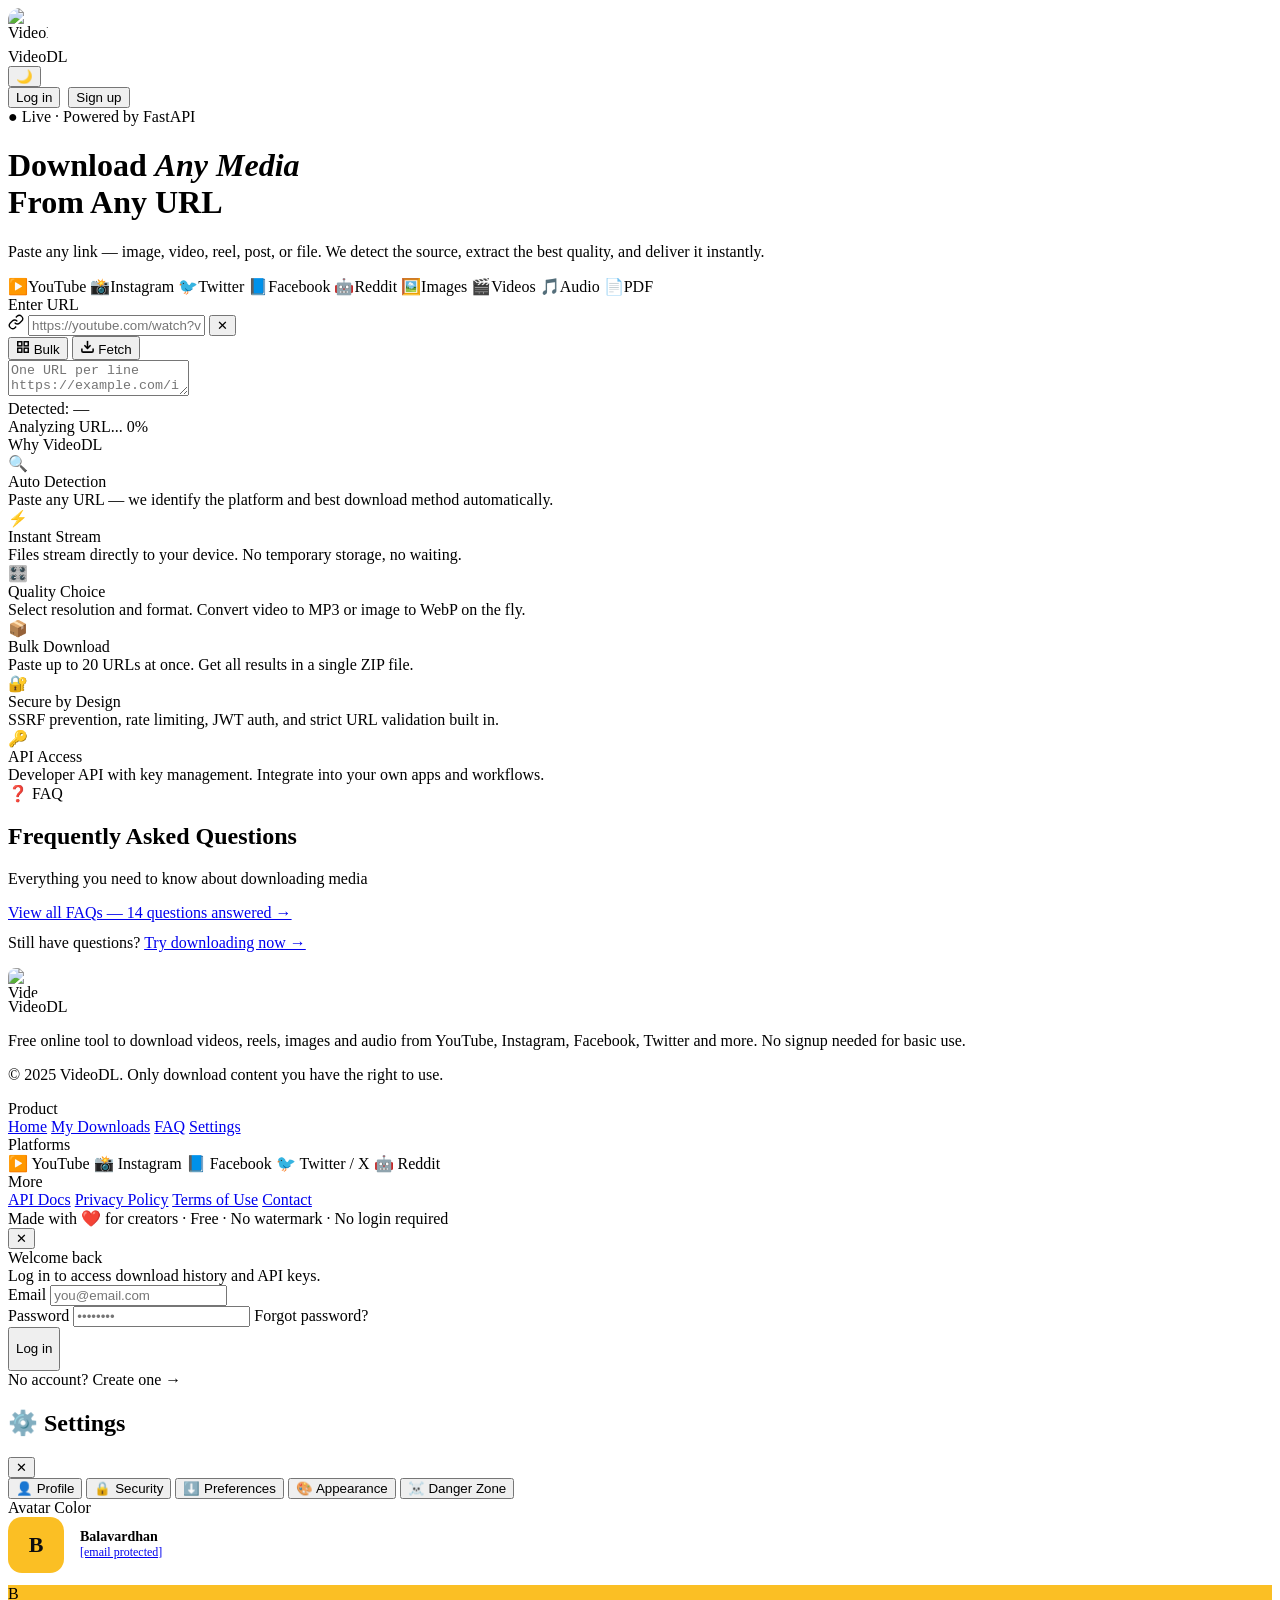
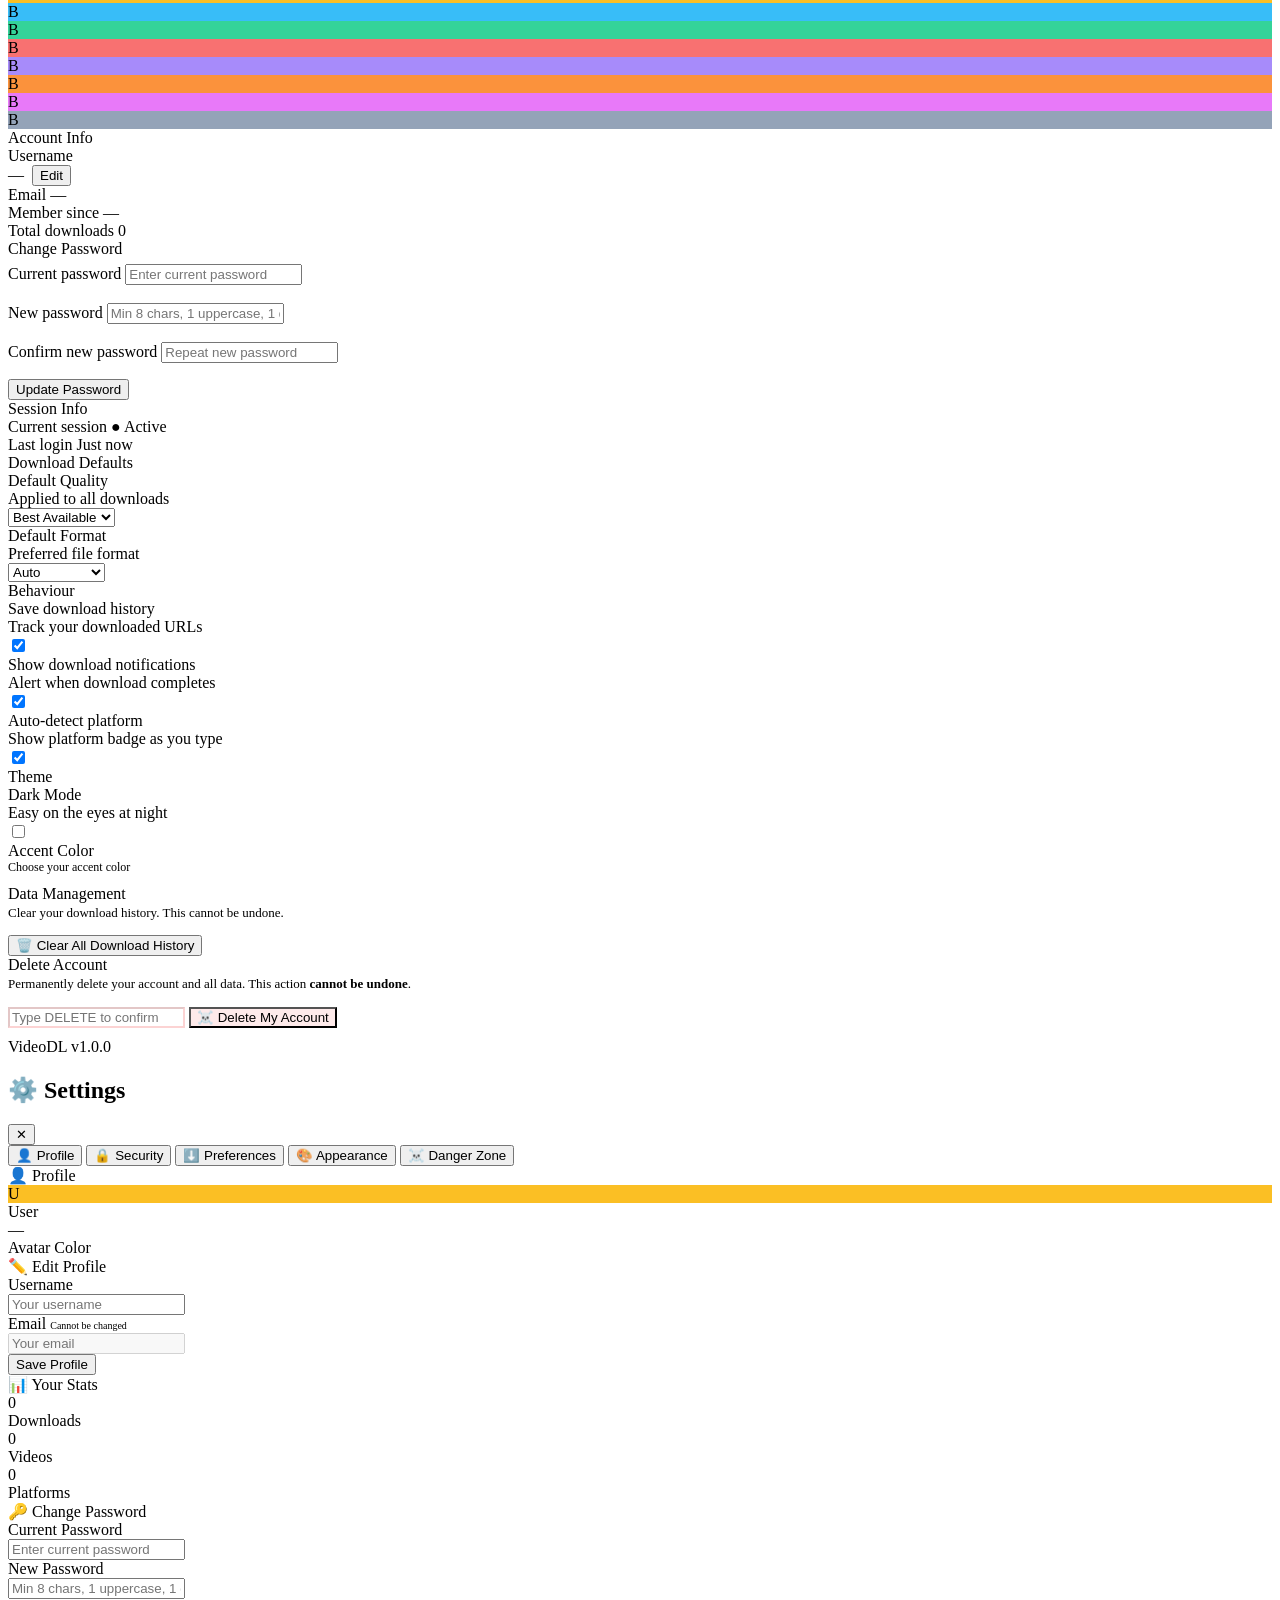
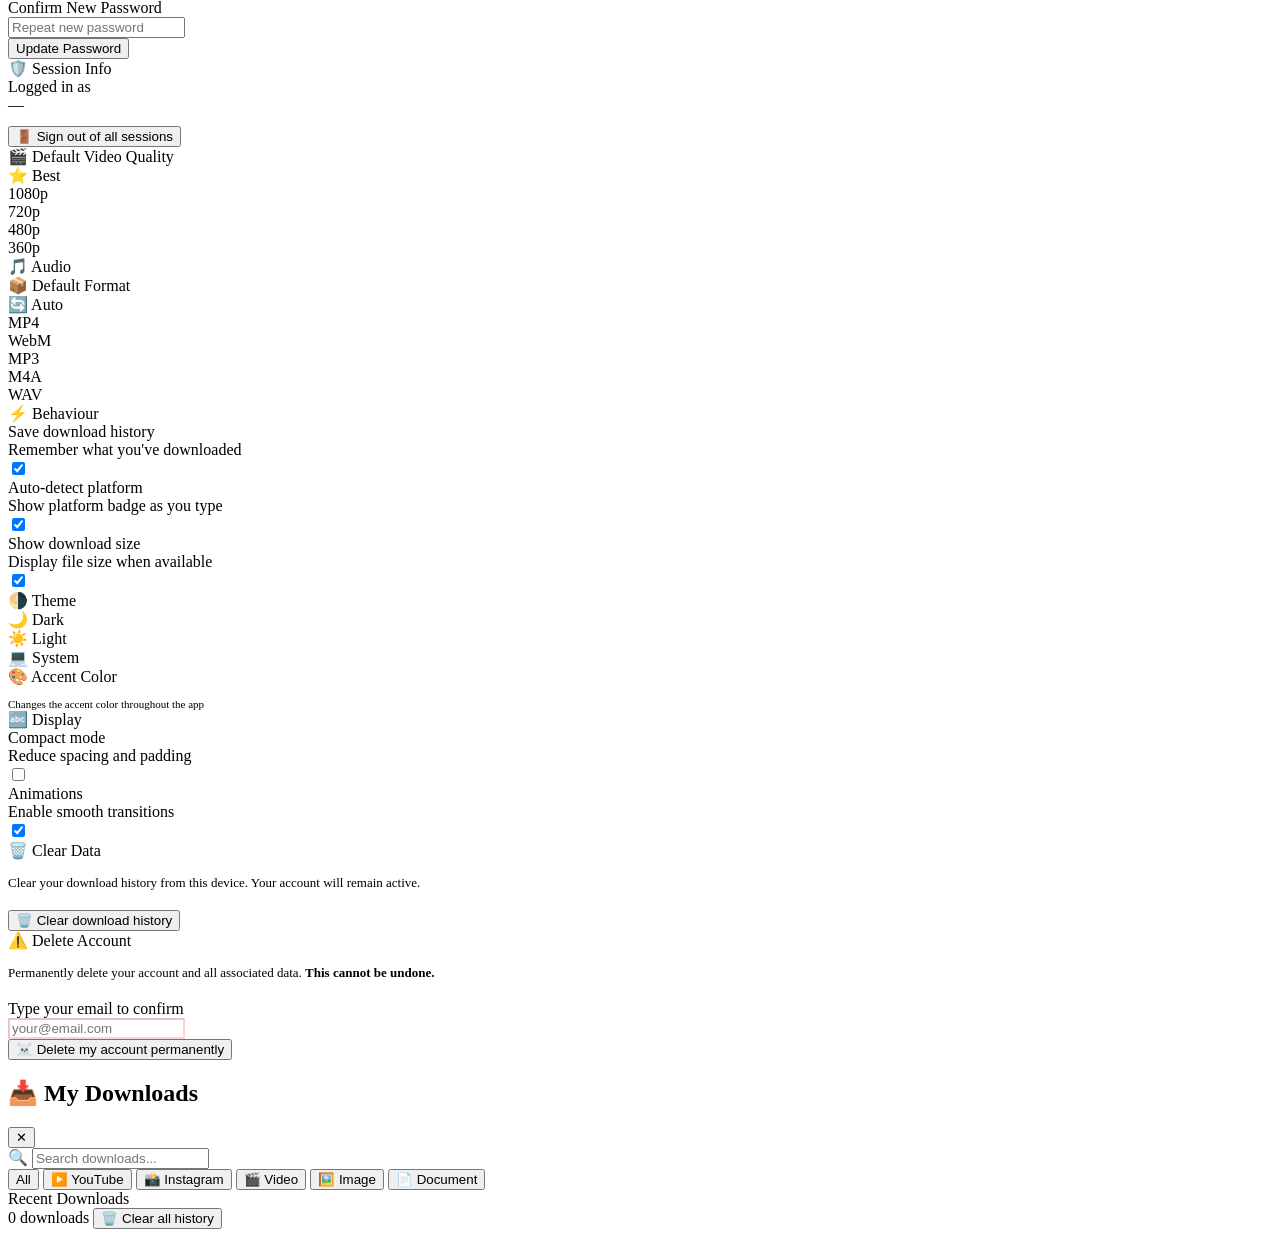
==== frontend/templates/index.html @ a2f5d351 "Update index.html" ====
<!DOCTYPE html>
<html lang="en" data-theme="dark">
<head>
<meta charset="UTF-8"/>
<meta name="viewport" content="width=device-width, initial-scale=1.0, maximum-scale=1.0"/>

<!-- ── Primary SEO ── -->
<title>VideoDL — Free Video Downloader | Instagram, YouTube, Facebook</title>
<meta name="description" content="Paste any link to download Instagram Reels, YouTube videos, Facebook videos, images and PDFs. 100% free, no signup required to try. Fast online media downloader."/>
<meta name="keywords" content="instagram downloader, instagram reel downloader, download instagram reels, instagram video downloader online, save instagram video, instagram reel download without watermark, download instagram post online free, instagram photo downloader online, save instagram reel to phone, how to download instagram reel without app, youtube downloader, video downloader online free, media downloader, social media downloader, online video downloader, download youtube video, facebook video downloader, reddit video downloader"/>
<meta name="robots" content="index, follow, max-image-preview:large"/>
<meta name="author" content="VideoDL"/>
<link rel="canonical" href="https://videodl.onrender.com/"/>

<!-- ── Open Graph (WhatsApp, Facebook, LinkedIn) ── -->
<meta property="og:type"        content="website"/>
<meta property="og:site_name"   content="VideoDL"/>
<meta property="og:title"       content="VideoDL — Free Video Downloader | Instagram, YouTube, Facebook"/>
<meta property="og:description" content="Download Instagram Reels, YouTube videos, Facebook videos, images and PDFs instantly. Free online media downloader — no app needed."/>
<meta property="og:url"         content="https://videodl.onrender.com/"/>
<meta property="og:image"       content="https://videodl.onrender.com/static/og-image.png"/>
<meta property="og:image:width" content="1200"/>
<meta property="og:image:height"content="630"/>
<meta property="og:locale"      content="en_IN"/>

<!-- ── Twitter Card ── -->
<meta name="twitter:card"        content="summary_large_image"/>
<meta name="twitter:title"       content="VideoDL — Free Video Downloader | Instagram, YouTube, Facebook"/>
<meta name="twitter:description" content="Download Instagram Reels, YouTube videos, images and PDFs for free. Paste any URL and download instantly."/>
<meta name="twitter:image"       content="https://videodl.onrender.com/static/video-logo.png"/>

<!-- ── PWA / Mobile ── -->
<meta name="theme-color" content="#fbbf24"/>
<meta name="mobile-web-app-capable" content="yes"/>
<meta name="apple-mobile-web-app-capable" content="yes"/>
<meta name="apple-mobile-web-app-title" content="VideoDL"/>
<link rel="preconnect" href="https://fonts.googleapis.com"/>
<link href="https://fonts.googleapis.com/css2?family=Cabinet+Grotesk:wght@400;500;700;800;900&family=JetBrains+Mono:wght@300;400;500&display=swap" rel="stylesheet"/>
<link rel="stylesheet" href="/static/style.css"/>

<!-- ── Structured Data for Google Rich Results ── -->
<script type="application/ld+json">
{
  "@context": "https://schema.org",
  "@type": "FAQPage",
  "mainEntity": [
    {
      "@type": "Question",
      "name": "How to download Instagram Reels for free?",
      "acceptedAnswer": {"@type": "Answer", "text": "Step 1: Open Instagram and find the Reel. Step 2: Tap three dots and Copy Link. Step 3: Go to VideoDL and paste the link. Step 4: Click Fetch then Download MP4. Free, no watermark, no app needed."}
    },
    {
      "@type": "Question",
      "name": "How to download Instagram Reel on Android phone?",
      "acceptedAnswer": {"@type": "Answer", "text": "Open Instagram, find the Reel, tap three dots, Copy Link. Open Chrome browser, go to VideoDL, paste link, click Fetch, click Download MP4. Works on Samsung, Redmi, Realme, OnePlus and all Android phones."}
    },
    {
      "@type": "Question",
      "name": "How to save Instagram video on iPhone?",
      "acceptedAnswer": {"@type": "Answer", "text": "Open Instagram, find the video, tap three dots, Copy Link. Open Safari, go to VideoDL, paste link, click Fetch, click Download MP4. File saves to your iPhone Downloads folder."}
    },
    {
      "@type": "Question",
      "name": "Can I download Instagram Reels without watermark?",
      "acceptedAnswer": {"@type": "Answer", "text": "Yes! VideoDL downloads Instagram Reels directly without adding any watermark. The video is the original quality with no logo or branding added."}
    },
    {
      "@type": "Question",
      "name": "Instagram Reel kaise download kare?",
      "acceptedAnswer": {"@type": "Answer", "text": "Instagram app mein Reel dhundo, teen dots tap karo, Link Copy Karo. Browser mein VideoDL kholo, link paste karo, Fetch dabao, Download MP4 dabao. Bilkul free hai, koi app install nahi karna padega."}
    },
    {
      "@type": "Question",
      "name": "Is VideoDL safe to use?",
      "acceptedAnswer": {"@type": "Answer", "text": "Yes, completely safe. We never ask for your Instagram or YouTube password, we don't store your downloaded files, no malware, HTTPS encrypted connections, and no spam."}
    },
    {
      "@type": "Question",
      "name": "What is the best free Instagram downloader in India?",
      "acceptedAnswer": {"@type": "Answer", "text": "VideoDL is one of the best free Instagram downloaders in India. It is completely free, no watermark, no app needed, works on Jio and Airtel, supports YouTube and Facebook too, and is secure without requiring any password."}
    },
    {
      "@type": "Question",
      "name": "Why is my Instagram link not working?",
      "acceptedAnswer": {"@type": "Answer", "text": "Check that the URL starts with https://www.instagram.com/, the account is not private, and your internet connection is working. Try copying the link again and refreshing the page."}
    }
  ]
}
</script>
<script type="application/ld+json">
{
  "@context": "https://schema.org",
  "@type": "WebApplication",
  "name": "VideoDL",
  "url": "https://videodl.onrender.com",
  "description": "Free online media downloader. Download Instagram Reels, YouTube videos, Facebook videos, images and PDFs instantly.",
  "applicationCategory": "UtilitiesApplication",
  "operatingSystem": "Web Browser",
  "offers": {"@type":"Offer","price":"0","priceCurrency":"INR"},
  "featureList": ["Instagram Reel Downloader","YouTube Video Downloader","Facebook Video Downloader","Image Downloader","PDF Downloader"]
}
</script>
</head>
<body>
<div class="grain"></div>
<div class="bg-glow"></div>

<div class="wrapper">

  <!-- ── HEADER ── -->
  <header>
    <div class="logo">
      <div class="logo-mark" style="background:none;box-shadow:none;animation:none;">
        <img src="/static/videodl-logo.png" alt="VideoDL" width="40" height="40" style="border-radius:12px;display:block;"/>
      </div>
      <span class="logo-name">Video<span>DL</span></span>
    </div>
    <div class="header-actions">
      <button class="theme-toggle" id="themeToggle" title="Toggle theme">🌙</button>
      <div id="authButtons" style="display:flex;gap:8px;">
        <button class="auth-btn" id="openLogin">Log in</button>
        <button class="auth-btn primary" id="openRegister">Sign up</button>
      </div>
      <div class="user-menu" id="userMenu" style="display:none">
        <button class="user-btn" id="userMenuBtn" onclick="toggleUserMenu()">
          <div class="user-avatar" id="userAvatar">U</div>
          <span id="userDisplayName">User</span>
          <svg width="12" height="12" viewBox="0 0 12 12" fill="currentColor"><path d="M6 8L1 3h10z"/></svg>
        </button>
        <div class="user-dropdown" id="userDropdown">
          <div class="user-info">
            <div class="user-info-name" id="dropdownName">User</div>
            <div class="user-info-email" id="dropdownEmail"></div>
          </div>
          <button class="dropdown-item" onclick="event.stopPropagation();window.location.href='/downloads'"><span>📥</span> Downloads</button>
          <button class="dropdown-item" onclick="event.stopPropagation();window.location.href='/settings'"><span>⚙️</span> Settings</button>
          <div class="dropdown-divider"></div>
          <button class="dropdown-item danger" onclick="handleLogout()"><span>🚪</span> Sign out</button>
        </div>
      </div>
    </div>
  </header>

  <!-- ── HERO ── -->
  <div class="hero">
    <div class="hero-eyebrow">● Live · Powered by FastAPI</div>
    <h1>Download <em>Any Media</em><br>From Any URL</h1>
    <p class="hero-sub">Paste any link — image, video, reel, post, or file. We detect the source, extract the best quality, and deliver it instantly.</p>
    <div class="platform-pills" id="platformPills">
      <span class="pill pill-yt"><span class="pill-icon">▶️</span><span class="pill-text">YouTube</span></span>
      <span class="pill pill-ig"><span class="pill-icon">📸</span><span class="pill-text">Instagram</span></span>
      
      <span class="pill pill-tw"><span class="pill-icon">🐦</span><span class="pill-text">Twitter</span></span>
      <span class="pill pill-fb"><span class="pill-icon">📘</span><span class="pill-text">Facebook</span></span>
      
      <span class="pill pill-rd"><span class="pill-icon">🤖</span><span class="pill-text">Reddit</span></span>
      
      <span class="pill pill-img"><span class="pill-icon">🖼️</span><span class="pill-text">Images</span></span>
      <span class="pill pill-vid"><span class="pill-icon">🎬</span><span class="pill-text">Videos</span></span>
      <span class="pill pill-aud"><span class="pill-icon">🎵</span><span class="pill-text">Audio</span></span>
      <span class="pill pill-pdf"><span class="pill-icon">📄</span><span class="pill-text">PDF</span></span>
    </div>
  </div>

  <!-- ── MAIN CARD ── -->
  <div class="main-card" id="mainCard">
    <div class="input-section">
      <div class="input-label">Enter URL</div>
      <div class="url-row">
        <div class="url-wrap">
          <svg class="url-icon" width="16" height="16" viewBox="0 0 24 24" fill="none" stroke="currentColor" stroke-width="2"><path d="M10 13a5 5 0 007.54.54l3-3a5 5 0 00-7.07-7.07l-1.72 1.71"/><path d="M14 11a5 5 0 00-7.54-.54l-3 3a5 5 0 007.07 7.07l1.71-1.71"/></svg>
          <input class="url-input" id="urlInput" type="url" placeholder="https://youtube.com/watch?v=... or instagram.com/p/..." autocomplete="off" spellcheck="false"/>
          <button class="clear-btn" id="clearBtn" title="Clear">✕</button>
        </div>
        <button class="toggle-bulk" id="toggleBulk" title="Switch to Bulk Mode">
          <svg width="14" height="14" viewBox="0 0 24 24" fill="none" stroke="currentColor" stroke-width="2.5"><rect x="3" y="3" width="7" height="7"/><rect x="14" y="3" width="7" height="7"/><rect x="3" y="14" width="7" height="7"/><rect x="14" y="14" width="7" height="7"/></svg>
          Bulk
        </button>
        <button class="dl-btn" id="analyzeBtn">
          <svg width="15" height="15" viewBox="0 0 24 24" fill="none" stroke="currentColor" stroke-width="2.5"><path d="M21 15v4a2 2 0 01-2 2H5a2 2 0 01-2-2v-4"/><polyline points="7 10 12 15 17 10"/><line x1="12" y1="15" x2="12" y2="3"/></svg>
          Fetch
        </button>
      </div>

      <!-- Bulk mode -->
      <div class="bulk-wrap" id="bulkWrap">
        <textarea class="bulk-input" id="bulkInput" placeholder="One URL per line&#10;https://example.com/image1.jpg&#10;https://example.com/video.mp4&#10;https://youtube.com/watch?v=..."></textarea>
      </div>

      <!-- Detect bar -->
      <div class="detect-bar" id="detectBar">
        <div class="detect-dot"></div>
        <span class="detect-text">Detected: <span class="detect-platform" id="detectPlatform">—</span></span>
        <span style="font-size:11px;color:var(--text-3)" id="detectNote"></span>
      </div>
    </div>

    <!-- Progress -->
    <div class="progress-wrap" id="progressWrap">
      <div class="progress-top">
        <span class="progress-label" id="progressLabel">Analyzing URL...</span>
        <span class="progress-pct" id="progressPct">0%</span>
      </div>
      <div class="progress-bar-bg"><div class="progress-bar-fill" id="progressFill"></div></div>
      <div class="progress-sub" id="progressSub"></div>
    </div>

    <!-- Status -->
    <div class="status-msg" id="statusMsg"></div>

    <!-- Result -->
    <div class="result-card" id="resultCard">
      <div class="result-preview-wrap" id="resultPreview"></div>
      <div class="result-body">
        <div class="result-title" id="resultTitle"></div>
        <div class="result-meta" id="resultMeta"></div>
        <div class="result-actions" id="resultActions"></div>
        <div class="options-list" id="optionsList"></div>
      </div>
    </div>
  </div>

  <!-- ── HISTORY ── -->
  <div id="historySection" style="display:none;">
    <div class="section-head">Recent Downloads</div>
    <div class="history-list" id="historyList"></div>
  </div>

  <!-- ── FEATURES ── -->
  <div class="section-head">Why VideoDL</div>
  <div class="features">
    <div class="feature"><div class="feature-icon">🔍</div><div class="feature-title">Auto Detection</div><div class="feature-text">Paste any URL — we identify the platform and best download method automatically.</div></div>
    <div class="feature"><div class="feature-icon">⚡</div><div class="feature-title">Instant Stream</div><div class="feature-text">Files stream directly to your device. No temporary storage, no waiting.</div></div>
    <div class="feature"><div class="feature-icon">🎛️</div><div class="feature-title">Quality Choice</div><div class="feature-text">Select resolution and format. Convert video to MP3 or image to WebP on the fly.</div></div>
    <div class="feature"><div class="feature-icon">📦</div><div class="feature-title">Bulk Download</div><div class="feature-text">Paste up to 20 URLs at once. Get all results in a single ZIP file.</div></div>
    <div class="feature"><div class="feature-icon">🔐</div><div class="feature-title">Secure by Design</div><div class="feature-text">SSRF prevention, rate limiting, JWT auth, and strict URL validation built in.</div></div>
    <div class="feature"><div class="feature-icon">🔑</div><div class="feature-title">API Access</div><div class="feature-text">Developer API with key management. Integrate into your own apps and workflows.</div></div>
  </div>

  <!-- ══════════════════════════════════════════════════════
     FAQ SECTION
══════════════════════════════════════════════════════ -->
<section class="faq-section" id="faq">
  <div class="faq-header">
    <div class="faq-eyebrow">❓ FAQ</div>
    <h2 class="faq-title">Frequently Asked Questions</h2>
    <p class="faq-sub">Everything you need to know about downloading media</p>
  </div>
  <div class="faq-list" id="faqList"></div>
  <div class="faq-cta">
    <a href="/faq" class="faq-see-all">View all FAQs — 14 questions answered →</a>
    <p style="margin-top:12px;">Still have questions? <a href="#" onclick="document.getElementById('urlInput').focus();window.scrollTo({top:0,behavior:'smooth'});return false;">Try downloading now →</a></p>
  </div>
</section>



</div><!-- /wrapper -->

<footer>
  <div class="footer-inner">

    <!-- Left — Logo + Description -->
    <div class="footer-brand">
      <div class="footer-logo">
        <div class="footer-logo-mark" style="background:none;padding:0;">
          <img src="/static/videodl-logo.png" alt="VideoDL" width="30" height="30" style="border-radius:8px;display:block;"/>
        </div>
        <span class="footer-logo-name">Video<span>DL</span></span>
      </div>
      <p class="footer-desc">Free online tool to download videos, reels, images and audio from YouTube, Instagram, Facebook, Twitter and more. No signup needed for basic use.</p>
      <p class="footer-copy">© 2025 VideoDL. Only download content you have the right to use.</p>
    </div>

    <!-- Middle — Links -->
    <div class="footer-col">
      <div class="footer-col-title">Product</div>
      <a href="/">Home</a>
      <a href="/downloads">My Downloads</a>
      <a href="/faq">FAQ</a>
      <a href="/settings">Settings</a>
    </div>

    <!-- Right — Supported Platforms -->
    <div class="footer-col">
      <div class="footer-col-title">Platforms</div>
      <a>▶️ YouTube</a>
      <a>📸 Instagram</a>
      <a>📘 Facebook</a>
      <a>🐦 Twitter / X</a>
      <a>🤖 Reddit</a>
    </div>

    <!-- Far Right — Legal + API -->
    <div class="footer-col">
      <div class="footer-col-title">More</div>
      <a href="/api/docs">API Docs</a>
      <a href="#">Privacy Policy</a>
      <a href="#">Terms of Use</a>
      <a href="#">Contact</a>
    </div>

  </div>

  <!-- Bottom bar -->
  <div class="footer-bar">
    <span>Made with ❤️ for creators</span>
    <span class="footer-dot">·</span>
    <span>Free · No watermark · No login required</span>
  </div>
</footer>

<!-- ── AUTH MODAL ── -->
<div class="modal-overlay" id="authModal">
  <div class="modal">
    <button class="modal-close" id="closeModal">✕</button>
    <div id="loginForm">
      <div class="modal-title">Welcome back</div>
      <div class="modal-sub">Log in to access download history and API keys.</div>
      <div class="form-group">
        <label class="form-label">Email</label>
        <input class="form-input" id="loginEmail" type="email" placeholder="you@email.com"/>
      </div>
      <div class="form-group">
        <label class="form-label">Password</label>
        <input class="form-input" id="loginPassword" type="password" placeholder="••••••••"/>
        <a class="forgot-link" onclick="showForgotForm()">Forgot password?</a>
      </div>
      <div class="modal-footer">
        <button class="dl-btn" style="flex:1;justify-content:center;height:44px;" id="loginSubmit">Log in</button>
      </div>
      <div class="modal-switch">No account? <a id="switchToRegister">Create one →</a></div>
    </div>

    <!-- ── FORGOT PASSWORD STEP 1 — Enter Email ── -->
    <div id="forgotForm" style="display:none;">
      <a class="back-link" onclick="showLoginForm()">← Back to login</a>
      <div class="modal-title">Forgot password?</div>
      <div class="modal-sub">Enter your email and we'll send a reset code.</div>
      <div class="form-group">
        <label class="form-label">Email address</label>
        <input class="form-input" id="forgotEmail" type="email" placeholder="you@email.com"/>
      </div>
      <div class="modal-footer">
        <div id="forgotEmailError" style="font-size:12px;color:var(--red);margin-bottom:8px;display:none;padding:8px 12px;background:rgba(248,113,113,0.1);border-radius:8px;border:1px solid rgba(248,113,113,0.2);"></div>
        <button class="dl-btn" style="flex:1;justify-content:center;height:44px;" id="forgotSubmit" onclick="sendResetCode()">Send reset code</button>
      </div>
      <div class="success-box" id="forgotSuccess">
        ✅ Reset code sent! Check your email inbox.<br/>
        <small style="color:var(--text-2)">Didn't receive it? Check spam folder.</small>
      </div>
    </div>

    <!-- ── FORGOT PASSWORD STEP 2 — Enter OTP + New Password ── -->
    <!-- Step 2: Enter OTP only -->
    <div id="resetForm" style="display:none;">
      <a class="back-link" onclick="showForgotForm()">← Back</a>
      <div class="modal-title">Enter reset code</div>
      <div class="modal-sub">We sent a 6-digit code to your email. Enter it below.</div>
      <div class="otp-inputs">
        <input class="otp-input" id="otp1" maxlength="1" oninput="otpMove(this,'otp2')"/>
        <input class="otp-input" id="otp2" maxlength="1" oninput="otpMove(this,'otp3')" onkeydown="otpBack(event,'otp1')"/>
        <input class="otp-input" id="otp3" maxlength="1" oninput="otpMove(this,'otp4')" onkeydown="otpBack(event,'otp2')"/>
        <input class="otp-input" id="otp4" maxlength="1" oninput="otpMove(this,'otp5')" onkeydown="otpBack(event,'otp3')"/>
        <input class="otp-input" id="otp5" maxlength="1" oninput="otpMove(this,'otp6')" onkeydown="otpBack(event,'otp4')"/>
        <input class="otp-input" id="otp6" maxlength="1" onkeydown="otpBack(event,'otp5')" oninput="autoVerifyOtp()"/>
      </div>
      <div id="otpError" style="font-size:12px;color:var(--red);margin-top:8px;display:none;"></div>
      <div class="modal-footer">
        <button class="dl-btn" style="flex:1;justify-content:center;height:44px;" id="verifyOtpBtn" onclick="verifyOtp()">Verify code →</button>
      </div>
      <div style="text-align:center;margin-top:12px;">
        <a style="font-size:12px;color:var(--text-3);cursor:pointer;" onclick="resendCode()">Didn't receive it? Resend code</a>
      </div>
    </div>

    <!-- Step 3: New Password (shown after OTP verified) -->
    <div id="newPasswordForm" style="display:none;">
      <div style="display:flex;align-items:center;gap:8px;margin-bottom:16px;">
        <div style="width:32px;height:32px;border-radius:50%;background:rgba(52,211,153,0.15);display:grid;place-items:center;font-size:16px;">✅</div>
        <div>
          <div style="font-size:13px;font-weight:700;color:var(--green);">Code verified!</div>
          <div style="font-size:11px;color:var(--text-3);">Now set your new password</div>
        </div>
      </div>
      <div class="modal-title">Set new password</div>
      <div class="modal-sub">Choose a strong password for your account.</div>
      <div class="form-group">
        <label class="form-label">New password</label>
        <input class="form-input" id="newPassword" type="password" placeholder="Min 8 chars, 1 uppercase, 1 digit" oninput="checkNewPasswordStrength(this.value)"/>
        <div class="strength-bar"><div class="strength-fill" id="strengthFill"></div></div>
        <div class="strength-text" id="strengthText"></div>
      </div>
      <div class="form-group">
        <label class="form-label">Confirm new password</label>
        <input class="form-input" id="confirmPassword" type="password" placeholder="Repeat your new password"/>
      </div>
      <div class="modal-footer">
        <button class="dl-btn" style="flex:1;justify-content:center;height:44px;" onclick="resetPassword()">🔒 Reset password</button>
      </div>
    </div>
    <div id="registerForm" style="display:none;">
      <div class="modal-title">Create account</div>
      <div class="modal-sub">Free — no credit card needed.</div>
      <div class="form-group"><label class="form-label">Email</label><input class="form-input" id="regEmail" type="email" placeholder="you@email.com"/></div>
      <div class="form-group">
          <label class="form-label">Username</label>
          <input class="form-input" id="regUsername" type="text" placeholder="john_doe (letters, numbers, dots, hyphens)"
            oninput="validateUsernameField(this)"/>
          <div id="usernameHint" style="font-size:11px;margin-top:5px;color:var(--text-3);">
            Only letters, numbers, dots (.), hyphens (-), underscores (_). No spaces.
          </div>
        </div>
      <div class="form-group"><label class="form-label">Password</label><input class="form-input" id="regPassword" type="password" placeholder="Min 8 chars, 1 uppercase, 1 digit"/></div>
      <div class="modal-footer">
        <button class="dl-btn" style="flex:1;justify-content:center;height:44px;" id="registerSubmit">Create account</button>
      </div>
      <div class="modal-switch">Already have one? <a id="switchToLogin">Log in →</a></div>
    </div>
  </div>


<!-- ══════════════════════════════════════════════════════
     SETTINGS PANEL
══════════════════════════════════════════════════════ -->
<div class="settings-overlay" id="settingsOverlay">
  <div class="settings-panel" id="settingsPanel">

    <!-- Head -->
    <div class="settings-head">
      <div class="settings-title-row">
        <h2>⚙️ Settings</h2>
        <button class="settings-close" onclick="event.stopPropagation();closeSettings()">✕</button>
      </div>
      <div class="settings-tabs">
        <button class="settings-tab active" onclick="switchTab('profile',this)">👤 Profile</button>
        <button class="settings-tab" onclick="switchTab('security',this)">🔒 Security</button>
        <button class="settings-tab" onclick="switchTab('preferences',this)">⬇️ Preferences</button>
        <button class="settings-tab" onclick="switchTab('appearance',this)">🎨 Appearance</button>
        <button class="settings-tab" onclick="switchTab('danger',this)">☠️ Danger Zone</button>
      </div>
    </div>

    <!-- Body -->
    <div class="settings-body">

      <!-- ── PROFILE TAB ── -->
      <div class="settings-section active" id="tab-profile">
        <!-- Avatar -->
        <div class="settings-card">
          <div class="settings-card-title">Avatar Color</div>
          <div style="display:flex;align-items:center;gap:16px;margin-bottom:12px;">
            <div id="previewAvatar" style="width:56px;height:56px;border-radius:14px;background:#fbbf24;display:grid;place-items:center;font-size:22px;font-weight:800;color:#0c0c0f;">B</div>
            <div>
              <div style="font-size:14px;font-weight:700;" id="previewName">Balavardhan</div>
              <div style="font-size:12px;color:var(--text-2);" id="previewEmail"><a href="/cdn-cgi/l/email-protection" class="__cf_email__" data-cfemail="6c191f091e2c09010d0500420f0301">[email&#160;protected]</a></div>
            </div>
          </div>
          <div class="avatar-grid" id="avatarColors">
            <div class="avatar-color selected" style="background:#fbbf24" data-color="#fbbf24" onclick="selectAvatarColor(this)">B</div>
            <div class="avatar-color" style="background:#38bdf8" data-color="#38bdf8" onclick="selectAvatarColor(this)">B</div>
            <div class="avatar-color" style="background:#34d399" data-color="#34d399" onclick="selectAvatarColor(this)">B</div>
            <div class="avatar-color" style="background:#f87171" data-color="#f87171" onclick="selectAvatarColor(this)">B</div>
            <div class="avatar-color" style="background:#a78bfa" data-color="#a78bfa" onclick="selectAvatarColor(this)">B</div>
            <div class="avatar-color" style="background:#fb923c" data-color="#fb923c" onclick="selectAvatarColor(this)">B</div>
            <div class="avatar-color" style="background:#e879f9" data-color="#e879f9" onclick="selectAvatarColor(this)">B</div>
            <div class="avatar-color" style="background:#94a3b8" data-color="#94a3b8" onclick="selectAvatarColor(this)">B</div>
          </div>
        </div>

        <!-- Profile Info -->
        <div class="settings-card">
          <div class="settings-card-title">Account Info</div>
          <div class="settings-row">
            <span class="settings-label">Username</span>
            <div style="display:flex;align-items:center;gap:8px;">
              <span class="settings-value" id="displayUsername">—</span>
              <button class="settings-edit-btn" onclick="toggleEditField('username')">Edit</button>
            </div>
          </div>
          <div id="editUsername" style="display:none;">
            <input class="settings-input" id="newUsername" placeholder="Enter new username"/>
            <button class="settings-save-btn" onclick="saveUsername()">Save Username</button>
          </div>
          <div class="settings-row">
            <span class="settings-label">Email</span>
            <span class="settings-value" id="displayEmail">—</span>
          </div>
          <div class="settings-row">
            <span class="settings-label">Member since</span>
            <span class="settings-value" id="displayJoined">—</span>
          </div>
          <div class="settings-row">
            <span class="settings-label">Total downloads</span>
            <span class="settings-value" id="displayDownloads">0</span>
          </div>
        </div>
      </div>

      <!-- ── SECURITY TAB ── -->
      <div class="settings-section" id="tab-security">
        <div class="settings-card">
          <div class="settings-card-title">Change Password</div>
          <div class="form-group" style="margin-bottom:12px;">
            <label class="form-label">Current password</label>
            <input class="settings-input" id="currentPass" type="password" placeholder="Enter current password" style="margin-top:6px;"/>
          </div>
          <div class="form-group" style="margin-bottom:12px;">
            <label class="form-label">New password</label>
            <input class="settings-input" id="secNewPass" type="password" placeholder="Min 8 chars, 1 uppercase, 1 digit" style="margin-top:6px;" oninput="checkSecPasswordStrength(this.value)"/>
            <div class="strength-bar" style="margin-top:6px;"><div class="strength-fill" id="secStrengthFill"></div></div>
            <div class="strength-text" id="secStrengthText" style="margin-top:4px;font-size:11px;"></div>
          </div>
          <div class="form-group">
            <label class="form-label">Confirm new password</label>
            <input class="settings-input" id="secConfirmPass" type="password" placeholder="Repeat new password" style="margin-top:6px;"/>
          </div>
          <button class="settings-save-btn" onclick="changePassword()" style="margin-top:16px;">Update Password</button>
        </div>

        <div class="settings-card">
          <div class="settings-card-title">Session Info</div>
          <div class="settings-row">
            <span class="settings-label">Current session</span>
            <span class="settings-value" style="color:var(--green);">● Active</span>
          </div>
          <div class="settings-row">
            <span class="settings-label">Last login</span>
            <span class="settings-value" id="lastLogin">Just now</span>
          </div>
        </div>
      </div>

      <!-- ── PREFERENCES TAB ── -->
      <div class="settings-section" id="tab-preferences">
        <div class="settings-card">
          <div class="settings-card-title">Download Defaults</div>
          <div class="select-row">
            <div>
              <div class="toggle-label">Default Quality</div>
              <div class="toggle-sub">Applied to all downloads</div>
            </div>
            <select class="settings-select" id="prefQuality" onchange="savePref('quality',this.value)">
              <option value="best">Best Available</option>
              <option value="1080p">1080p HD</option>
              <option value="720p">720p HD</option>
              <option value="480p">480p SD</option>
              <option value="360p">360p</option>
            </select>
          </div>
          <div class="select-row">
            <div>
              <div class="toggle-label">Default Format</div>
              <div class="toggle-sub">Preferred file format</div>
            </div>
            <select class="settings-select" id="prefFormat" onchange="savePref('format',this.value)">
              <option value="auto">Auto</option>
              <option value="mp4">MP4</option>
              <option value="webm">WebM</option>
              <option value="mp3">MP3 (Audio)</option>
            </select>
          </div>
        </div>

        <div class="settings-card">
          <div class="settings-card-title">Behaviour</div>
          <div class="toggle-row">
            <div class="toggle-info">
              <div class="toggle-label">Save download history</div>
              <div class="toggle-sub">Track your downloaded URLs</div>
            </div>
            <label class="toggle">
              <input type="checkbox" id="prefHistory" checked onchange="savePref('history',this.checked)"/>
              <span class="toggle-slider"></span>
            </label>
          </div>
          <div class="toggle-row">
            <div class="toggle-info">
              <div class="toggle-label">Show download notifications</div>
              <div class="toggle-sub">Alert when download completes</div>
            </div>
            <label class="toggle">
              <input type="checkbox" id="prefNotify" checked onchange="savePref('notify',this.checked)"/>
              <span class="toggle-slider"></span>
            </label>
          </div>
          <div class="toggle-row">
            <div class="toggle-info">
              <div class="toggle-label">Auto-detect platform</div>
              <div class="toggle-sub">Show platform badge as you type</div>
            </div>
            <label class="toggle">
              <input type="checkbox" id="prefAutoDetect" checked onchange="savePref('autoDetect',this.checked)"/>
              <span class="toggle-slider"></span>
            </label>
          </div>
        </div>
      </div>

      <!-- ── APPEARANCE TAB ── -->
      <div class="settings-section" id="tab-appearance">
        <div class="settings-card">
          <div class="settings-card-title">Theme</div>
          <div class="toggle-row">
            <div class="toggle-info">
              <div class="toggle-label">Dark Mode</div>
              <div class="toggle-sub">Easy on the eyes at night</div>
            </div>
            <label class="toggle">
              <input type="checkbox" id="appearTheme" onchange="toggleThemeFromSettings(this.checked)"/>
              <span class="toggle-slider"></span>
            </label>
          </div>
        </div>

        <div class="settings-card">
          <div class="settings-card-title">Accent Color</div>
          <div style="font-size:12px;color:var(--text-2);margin-bottom:10px;">Choose your accent color</div>
          <div class="accent-colors" id="accentColors">
            <div class="accent-dot selected" style="background:#fbbf24" data-accent="amber" onclick="setAccent(this,'#fbbf24','#f59e0b')"></div>
            <div class="accent-dot" style="background:#38bdf8" data-accent="blue" onclick="setAccent(this,'#38bdf8','#0ea5e9')"></div>
            <div class="accent-dot" style="background:#34d399" data-accent="green" onclick="setAccent(this,'#34d399','#10b981')"></div>
            <div class="accent-dot" style="background:#a78bfa" data-accent="purple" onclick="setAccent(this,'#a78bfa','#8b5cf6')"></div>
            <div class="accent-dot" style="background:#fb923c" data-accent="orange" onclick="setAccent(this,'#fb923c','#f97316')"></div>
            <div class="accent-dot" style="background:#f472b6" data-accent="pink" onclick="setAccent(this,'#f472b6','#ec4899')"></div>
          </div>
        </div>
      </div>

      <!-- ── DANGER ZONE TAB ── -->
      <div class="settings-section" id="tab-danger">
        <div class="settings-card">
          <div class="settings-card-title">Data Management</div>
          <div style="font-size:13px;color:var(--text-2);margin-bottom:12px;line-height:1.6;">
            Clear your download history. This cannot be undone.
          </div>
          <button class="danger-btn" onclick="clearHistoryFromSettings()">
            🗑️ Clear All Download History
          </button>
        </div>

        <div class="settings-card" style="border-color:rgba(248,113,113,0.2);">
          <div class="settings-card-title" style="color:var(--red);">Delete Account</div>
          <div style="font-size:13px;color:var(--text-2);margin-bottom:12px;line-height:1.6;">
            Permanently delete your account and all data. This action <strong style="color:var(--red);">cannot be undone</strong>.
          </div>
          <input class="settings-input" id="deleteConfirmInput" placeholder="Type DELETE to confirm" style="margin-bottom:10px;border-color:rgba(248,113,113,0.3);"/>
          <button class="danger-btn" onclick="deleteAccount()" style="background:rgba(248,113,113,0.15);">
            ☠️ Delete My Account
          </button>
        </div>
      </div>

    </div><!-- end body -->

    <div class="settings-foot">
      <span class="settings-version">VideoDL v1.0.0</span>
    </div>

  </div><!-- end panel -->
</div><!-- end overlay -->


<!-- ══════════════════════════════════════════════════════
     SETTINGS PANEL
══════════════════════════════════════════════════════ -->
<div class="settings-overlay" id="settingsOverlay">
  <div class="settings-panel" id="settingsPanel">

    <!-- Head -->
    <div class="settings-head">
      <div class="settings-head-top">
        <h2>⚙️ Settings</h2>
        <button class="settings-close" onclick="event.stopPropagation();closeSettings()">✕</button>
      </div>
      <div class="settings-tabs">
        <button class="settings-tab active" onclick="switchTab('profile',this)">👤 Profile</button>
        <button class="settings-tab" onclick="switchTab('security',this)">🔒 Security</button>
        <button class="settings-tab" onclick="switchTab('preferences',this)">⬇️ Preferences</button>
        <button class="settings-tab" onclick="switchTab('appearance',this)">🎨 Appearance</button>
        <button class="settings-tab" onclick="switchTab('danger',this)">☠️ Danger Zone</button>
      </div>
    </div>

    <!-- Body -->
    <div class="settings-body">

      <!-- ── TAB: PROFILE ── -->
      <div class="settings-tab-content active" id="tab-profile">

        <!-- Avatar + Name -->
        <div class="settings-card">
          <div class="settings-card-title"><span>👤</span> Profile</div>
          <div class="avatar-section">
            <div class="avatar-big" id="settingsAvatar" style="background:#fbbf24;">U</div>
            <div class="avatar-info">
              <div class="avatar-name" id="settingsName">User</div>
              <div class="avatar-email" id="settingsEmail">—</div>
              <div class="avatar-since" id="settingsSince"></div>
            </div>
          </div>
          <div class="settings-label">Avatar Color</div>
          <div class="color-picker" id="colorPicker">
            <div class="color-dot selected" style="background:#fbbf24" data-color="#fbbf24" onclick="setAvatarColor('#fbbf24',this)"></div>
            <div class="color-dot" style="background:#38bdf8" data-color="#38bdf8" onclick="setAvatarColor('#38bdf8',this)"></div>
            <div class="color-dot" style="background:#34d399" data-color="#34d399" onclick="setAvatarColor('#34d399',this)"></div>
            <div class="color-dot" style="background:#f87171" data-color="#f87171" onclick="setAvatarColor('#f87171',this)"></div>
            <div class="color-dot" style="background:#a78bfa" data-color="#a78bfa" onclick="setAvatarColor('#a78bfa',this)"></div>
            <div class="color-dot" style="background:#fb923c" data-color="#fb923c" onclick="setAvatarColor('#fb923c',this)"></div>
            <div class="color-dot" style="background:#e879f9" data-color="#e879f9" onclick="setAvatarColor('#e879f9',this)"></div>
            <div class="color-dot" style="background:#94a3b8" data-color="#94a3b8" onclick="setAvatarColor('#94a3b8',this)"></div>
          </div>
        </div>

        <!-- Edit Profile -->
        <div class="settings-card">
          <div class="settings-card-title"><span>✏️</span> Edit Profile</div>
          <div class="settings-field">
            <div class="settings-label">Username</div>
            <input class="settings-input" id="editUsername" placeholder="Your username"/>
          </div>
          <div class="settings-field">
            <div class="settings-label">Email <span style="color:var(--text-3);font-size:10px;text-transform:none;">Cannot be changed</span></div>
            <input class="settings-input" id="editEmail" placeholder="Your email" disabled/>
          </div>
          <button class="settings-save-btn" onclick="saveProfile()">Save Profile</button>
        </div>

        <!-- Stats -->
        <div class="settings-card">
          <div class="settings-card-title"><span>📊</span> Your Stats</div>
          <div class="stat-chips">
            <div class="stat-chip">
              <div class="stat-chip-num" id="statTotal">0</div>
              <div class="stat-chip-label">Downloads</div>
            </div>
            <div class="stat-chip">
              <div class="stat-chip-num" id="statVideos">0</div>
              <div class="stat-chip-label">Videos</div>
            </div>
            <div class="stat-chip">
              <div class="stat-chip-num" id="statPlatforms">0</div>
              <div class="stat-chip-label">Platforms</div>
            </div>
          </div>
        </div>

      </div>

      <!-- ── TAB: SECURITY ── -->
      <div class="settings-tab-content" id="tab-security">

        <div class="settings-card">
          <div class="settings-card-title"><span>🔑</span> Change Password</div>
          <div class="settings-field">
            <div class="settings-label">Current Password</div>
            <input class="settings-input" id="currentPw" type="password" placeholder="Enter current password"/>
          </div>
          <div class="settings-field">
            <div class="settings-label">New Password</div>
            <input class="settings-input" id="newPw" type="password" placeholder="Min 8 chars, 1 uppercase, 1 digit" oninput="settingsPwStrength(this.value)"/>
            <div class="pw-strength-bar"><div class="pw-strength-fill" id="settingsPwFill"></div></div>
            <div class="pw-strength-text" id="settingsPwText"></div>
          </div>
          <div class="settings-field">
            <div class="settings-label">Confirm New Password</div>
            <input class="settings-input" id="confirmPw" type="password" placeholder="Repeat new password"/>
          </div>
          <button class="settings-save-btn" onclick="changePassword()">Update Password</button>
        </div>

        <div class="settings-card">
          <div class="settings-card-title"><span>🛡️</span> Session Info</div>
          <div class="toggle-row" style="border:none;padding:0;">
            <div class="toggle-info">
              <div class="toggle-title">Logged in as</div>
              <div class="toggle-sub" id="sessionEmail">—</div>
            </div>
          </div>
          <div style="margin-top:12px;">
            <button class="danger-btn" style="margin-bottom:0;" onclick="handleLogout();closeSettings();">
              🚪 Sign out of all sessions
            </button>
          </div>
        </div>

      </div>

      <!-- ── TAB: PREFERENCES ── -->
      <div class="settings-tab-content" id="tab-preferences">

        <div class="settings-card">
          <div class="settings-card-title"><span>🎬</span> Default Video Quality</div>
          <div class="option-grid" id="qualityOptions">
            <div class="option-chip selected" data-val="best" onclick="selectOption('quality','best',this)">⭐ Best</div>
            <div class="option-chip" data-val="1080p" onclick="selectOption('quality','1080p',this)">1080p</div>
            <div class="option-chip" data-val="720p" onclick="selectOption('quality','720p',this)">720p</div>
            <div class="option-chip" data-val="480p" onclick="selectOption('quality','480p',this)">480p</div>
            <div class="option-chip" data-val="360p" onclick="selectOption('quality','360p',this)">360p</div>
            <div class="option-chip" data-val="audio" onclick="selectOption('quality','audio',this)">🎵 Audio</div>
          </div>
        </div>

        <div class="settings-card">
          <div class="settings-card-title"><span>📦</span> Default Format</div>
          <div class="option-grid" id="formatOptions">
            <div class="option-chip selected" data-val="auto" onclick="selectOption('format','auto',this)">🔄 Auto</div>
            <div class="option-chip" data-val="mp4" onclick="selectOption('format','mp4',this)">MP4</div>
            <div class="option-chip" data-val="webm" onclick="selectOption('format','webm',this)">WebM</div>
            <div class="option-chip" data-val="mp3" onclick="selectOption('format','mp3',this)">MP3</div>
            <div class="option-chip" data-val="m4a" onclick="selectOption('format','m4a',this)">M4A</div>
            <div class="option-chip" data-val="wav" onclick="selectOption('format','wav',this)">WAV</div>
          </div>
        </div>

        <div class="settings-card">
          <div class="settings-card-title"><span>⚡</span> Behaviour</div>
          <div class="toggle-row">
            <div class="toggle-info">
              <div class="toggle-title">Save download history</div>
              <div class="toggle-sub">Remember what you've downloaded</div>
            </div>
            <label class="toggle">
              <input type="checkbox" id="toggleHistory" checked onchange="savePrefs()"/>
              <span class="toggle-slider"></span>
            </label>
          </div>
          <div class="toggle-row">
            <div class="toggle-info">
              <div class="toggle-title">Auto-detect platform</div>
              <div class="toggle-sub">Show platform badge as you type</div>
            </div>
            <label class="toggle">
              <input type="checkbox" id="toggleDetect" checked onchange="savePrefs()"/>
              <span class="toggle-slider"></span>
            </label>
          </div>
          <div class="toggle-row">
            <div class="toggle-info">
              <div class="toggle-title">Show download size</div>
              <div class="toggle-sub">Display file size when available</div>
            </div>
            <label class="toggle">
              <input type="checkbox" id="toggleSize" checked onchange="savePrefs()"/>
              <span class="toggle-slider"></span>
            </label>
          </div>
        </div>

      </div>

      <!-- ── TAB: APPEARANCE ── -->
      <div class="settings-tab-content" id="tab-appearance">

        <div class="settings-card">
          <div class="settings-card-title"><span>🌗</span> Theme</div>
          <div class="option-grid" style="grid-template-columns:repeat(3,1fr);">
            <div class="option-chip" id="themeDark" onclick="setThemeMode('dark',this)">🌙 Dark</div>
            <div class="option-chip" id="themeLight" onclick="setThemeMode('light',this)">☀️ Light</div>
            <div class="option-chip" id="themeSystem" onclick="setThemeMode('system',this)">💻 System</div>
          </div>
        </div>

        <div class="settings-card">
          <div class="settings-card-title"><span>🎨</span> Accent Color</div>
          <div class="accent-grid">
            <div class="accent-chip selected" style="background:#fbbf24" data-accent="#fbbf24" onclick="setAccentColor('#fbbf24',this)"></div>
            <div class="accent-chip" style="background:#38bdf8" data-accent="#38bdf8" onclick="setAccentColor('#38bdf8',this)"></div>
            <div class="accent-chip" style="background:#34d399" data-accent="#34d399" onclick="setAccentColor('#34d399',this)"></div>
            <div class="accent-chip" style="background:#f87171" data-accent="#f87171" onclick="setAccentColor('#f87171',this)"></div>
            <div class="accent-chip" style="background:#a78bfa" data-accent="#a78bfa" onclick="setAccentColor('#a78bfa',this)"></div>
            <div class="accent-chip" style="background:#fb923c" data-accent="#fb923c" onclick="setAccentColor('#fb923c',this)"></div>
          </div>
          <div style="margin-top:12px;font-size:11px;color:var(--text-3);">Changes the accent color throughout the app</div>
        </div>

        <div class="settings-card">
          <div class="settings-card-title"><span>🔤</span> Display</div>
          <div class="toggle-row">
            <div class="toggle-info">
              <div class="toggle-title">Compact mode</div>
              <div class="toggle-sub">Reduce spacing and padding</div>
            </div>
            <label class="toggle">
              <input type="checkbox" id="toggleCompact" onchange="applyCompact(this.checked)"/>
              <span class="toggle-slider"></span>
            </label>
          </div>
          <div class="toggle-row">
            <div class="toggle-info">
              <div class="toggle-title">Animations</div>
              <div class="toggle-sub">Enable smooth transitions</div>
            </div>
            <label class="toggle">
              <input type="checkbox" id="toggleAnimations" checked onchange="applyAnimations(this.checked)"/>
              <span class="toggle-slider"></span>
            </label>
          </div>
        </div>

      </div>

      <!-- ── TAB: DANGER ZONE ── -->
      <div class="settings-tab-content" id="tab-danger">

        <div class="settings-card">
          <div class="settings-card-title"><span>🗑️</span> Clear Data</div>
          <p style="font-size:13px;color:var(--text-2);margin-bottom:16px;line-height:1.6;">
            Clear your download history from this device. Your account will remain active.
          </p>
          <button class="danger-btn" onclick="clearHistoryFromSettings()">
            🗑️ Clear download history
          </button>
        </div>

        <div class="settings-card" style="border-color:rgba(248,113,113,0.3);">
          <div class="settings-card-title" style="color:var(--red);"><span>⚠️</span> Delete Account</div>
          <p style="font-size:13px;color:var(--text-2);margin-bottom:16px;line-height:1.6;">
            Permanently delete your account and all associated data. <strong style="color:var(--red);">This cannot be undone.</strong>
          </p>
          <div class="settings-field">
            <div class="settings-label">Type your email to confirm</div>
            <input class="settings-input" id="deleteConfirmEmail" placeholder="your@email.com" style="border-color:rgba(248,113,113,0.3);"/>
          </div>
          <button class="danger-btn" id="deleteAccountBtn" onclick="deleteAccount()">
            ☠️ Delete my account permanently
          </button>
        </div>

      </div>

    </div><!-- end settings-body -->

  </div><!-- end settings-panel -->
</div><!-- end settings-overlay -->

<!-- ══════════════════════════════════════════════════════
     DOWNLOADS PANEL
══════════════════════════════════════════════════════ -->
<div class="dl-panel-overlay" id="dlPanelOverlay">
  <div class="dl-panel" id="dlPanel">
    <div class="dl-panel-head">
      <div class="dl-panel-title">
        <h2>📥 My Downloads</h2>
        <button class="dl-panel-close" onclick="event.stopPropagation();closeDlPanelBtn()">✕</button>
      </div>
      <div class="dl-search">
        <span class="dl-search-icon">🔍</span>
        <input class="dl-search-input" id="dlSearchInput" placeholder="Search downloads..." oninput="filterDownloads()"/>
      </div>
      <div class="dl-filters" id="dlFilters">
        <button class="dl-filter-btn active" data-filter="all" onclick="event.stopPropagation();setDlFilter('all',this)">All</button>
        <button class="dl-filter-btn" data-filter="youtube" onclick="setDlFilter('youtube',this)">▶️ YouTube</button>
        <button class="dl-filter-btn" data-filter="instagram" onclick="setDlFilter('instagram',this)">📸 Instagram</button>
  
        <button class="dl-filter-btn" data-filter="video" onclick="setDlFilter('video',this)">🎬 Video</button>
        <button class="dl-filter-btn" data-filter="image" onclick="setDlFilter('image',this)">🖼️ Image</button>
        <button class="dl-filter-btn" data-filter="document" onclick="setDlFilter('document',this)">📄 Document</button>
      </div>
    </div>
    <div class="dl-panel-body" id="dlPanelBody">
      <!-- Stats -->
      <div class="dl-stats" id="dlStats"></div>
      <!-- List -->
      <div class="dl-section-title" id="dlSectionTitle">Recent Downloads</div>
      <div id="dlItemsList"></div>
    </div>
    <div class="dl-panel-foot">
      <span class="dl-count-text" id="dlCountText">0 downloads</span>
      <button class="dl-clear-btn" onclick="clearAllDownloads()">🗑️ Clear all history</button>
    </div>
  </div>
</div>

</div>

<script src="/static/app.js"></script>
</body>
</html>
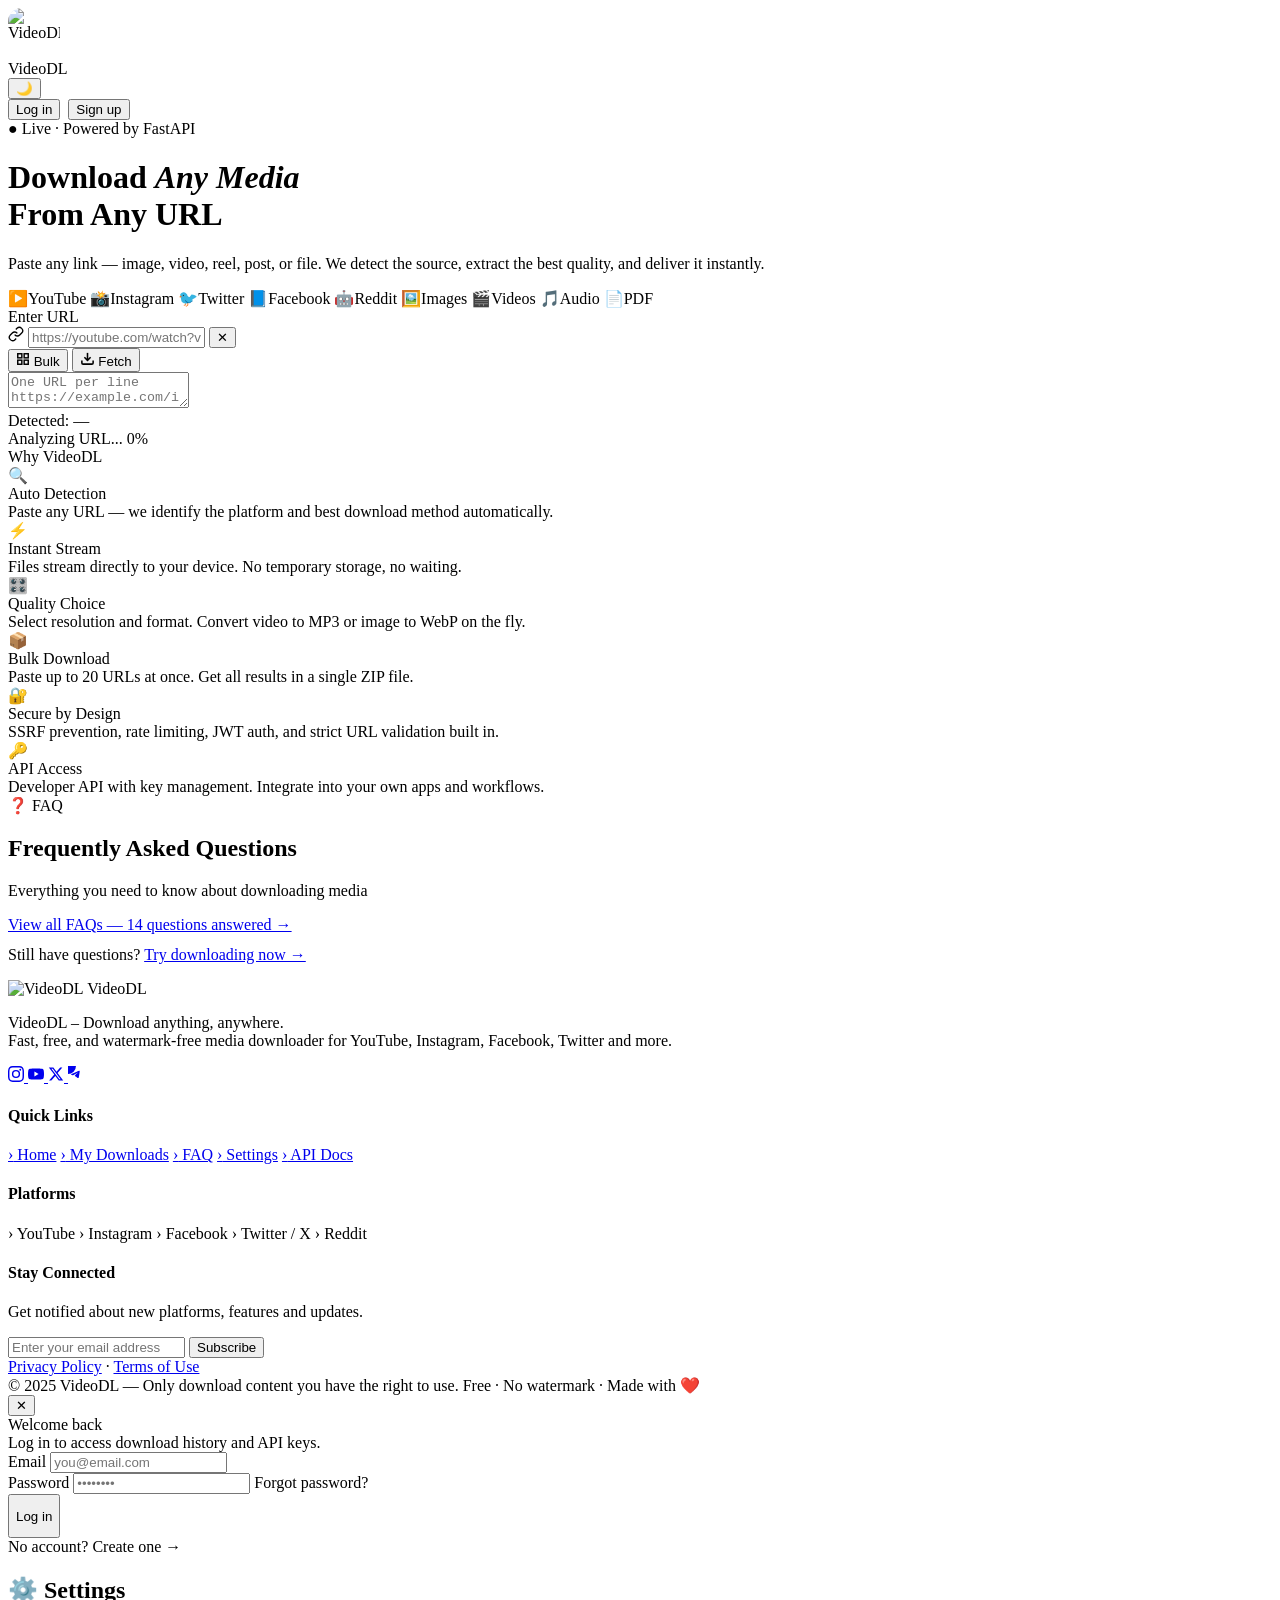
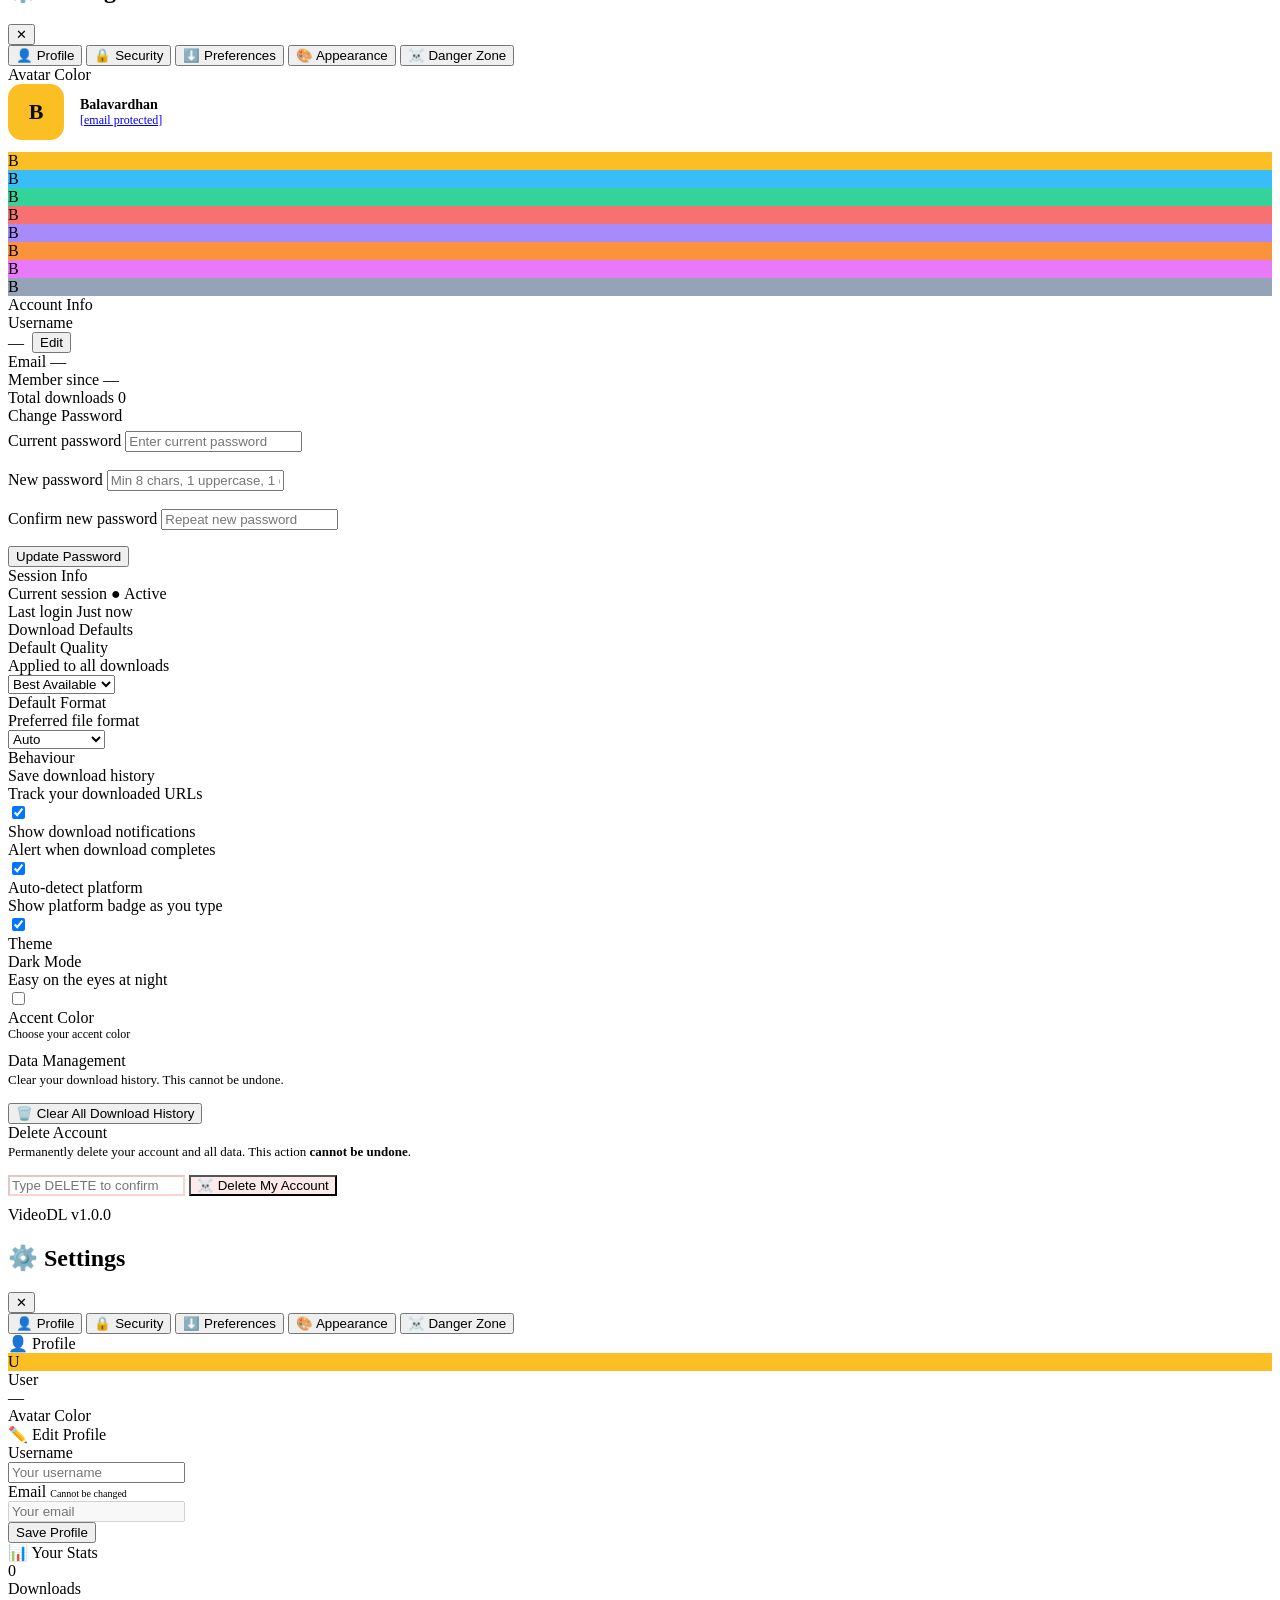
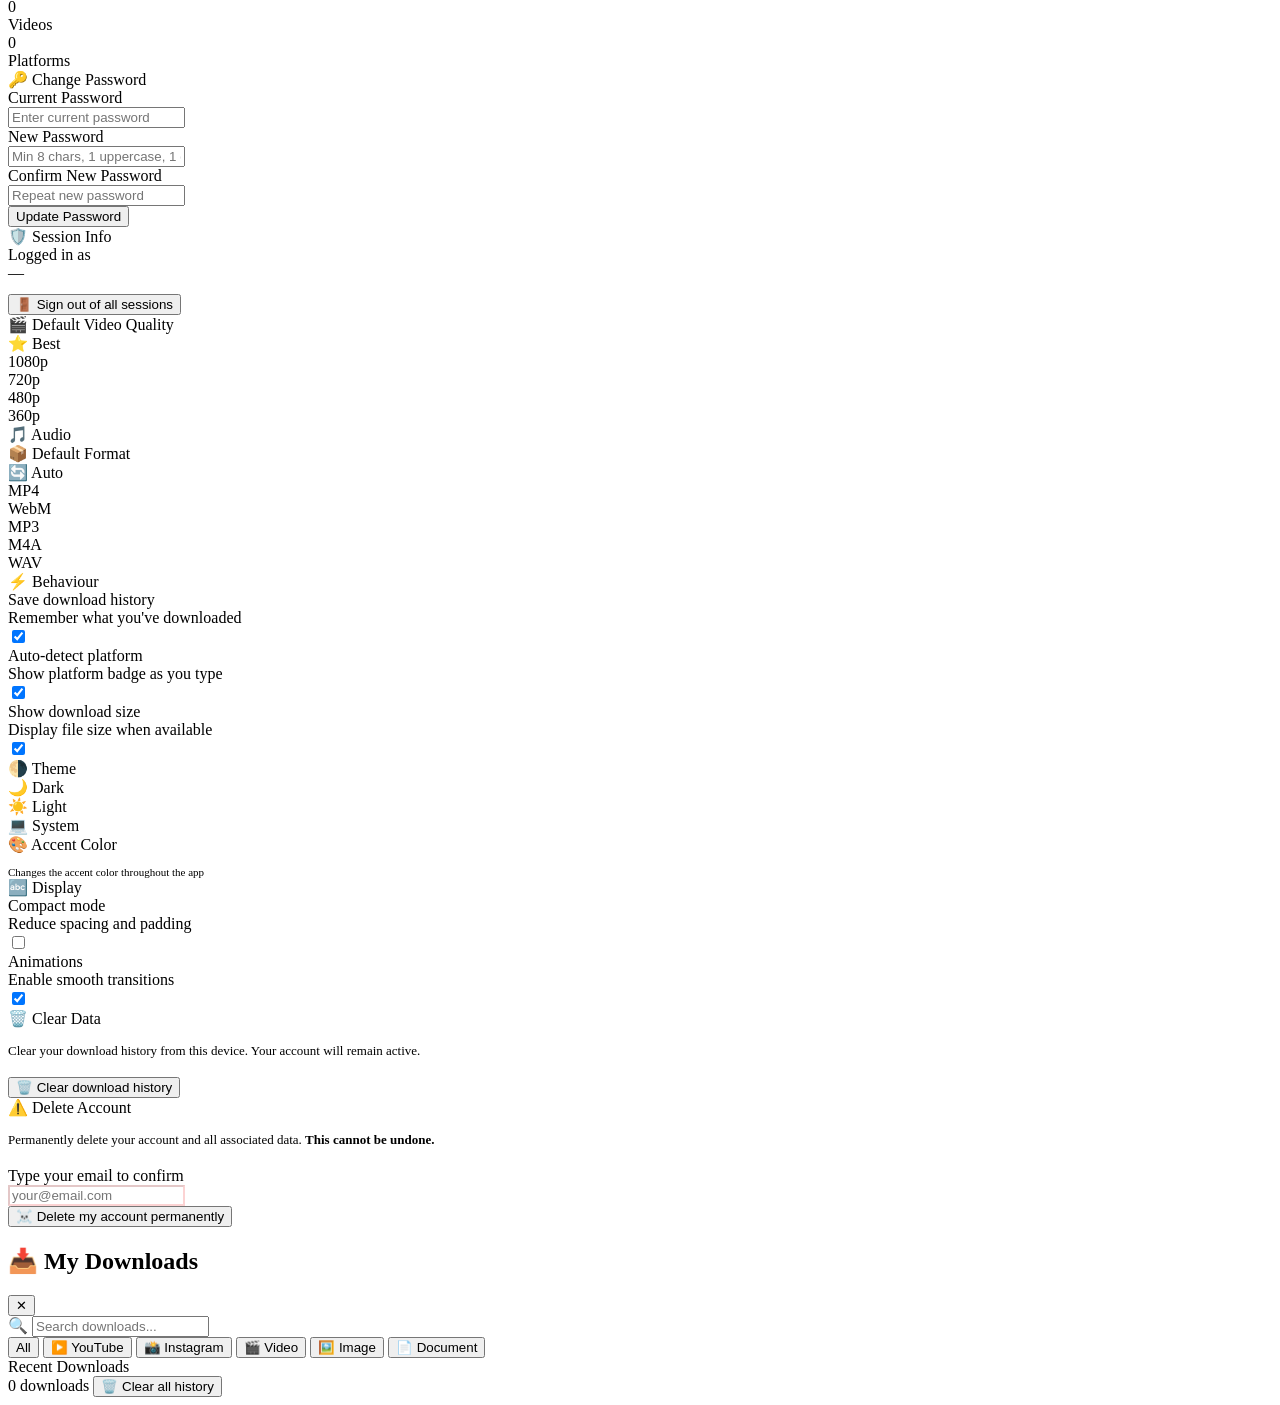
==== commit 7d2d5f25: "Update index.html" ====
--- a/frontend/templates/index.html
+++ b/frontend/templates/index.html
@@ -27,7 +27,7 @@
 <meta name="twitter:card"        content="summary_large_image"/>
 <meta name="twitter:title"       content="VideoDL — Free Video Downloader | Instagram, YouTube, Facebook"/>
 <meta name="twitter:description" content="Download Instagram Reels, YouTube videos, images and PDFs for free. Paste any URL and download instantly."/>
-<meta name="twitter:image"       content="https://videodl.onrender.com/static/video-logo.png"/>
+<meta name="twitter:image"       content="https://videodl.onrender.com/static/og-image.png"/>
 
 <!-- ── PWA / Mobile ── -->
 <meta name="theme-color" content="#fbbf24"/>
@@ -111,7 +111,7 @@
   <header>
     <div class="logo">
       <div class="logo-mark" style="background:none;box-shadow:none;animation:none;">
-        <img src="/static/videodl-logo.png" alt="VideoDL" width="40" height="40" style="border-radius:12px;display:block;"/>
+        <img src="/static/videodl-logo.png" alt="VideoDL" width="52" height="52" style="border-radius:14px;display:block;"/>
       </div>
       <span class="logo-name">Video<span>DL</span></span>
     </div>
@@ -258,55 +258,75 @@
 </div><!-- /wrapper -->
 
 <footer>
+  <!-- Animated gradient top border -->
+  <div class="footer-top-border"></div>
+
   <div class="footer-inner">
 
-    <!-- Left — Logo + Description -->
+    <!-- Col 1: Brand -->
     <div class="footer-brand">
       <div class="footer-logo">
-        <div class="footer-logo-mark" style="background:none;padding:0;">
-          <img src="/static/videodl-logo.png" alt="VideoDL" width="30" height="30" style="border-radius:8px;display:block;"/>
-        </div>
+        <img src="/static/videodl-logo.png" alt="VideoDL" class="footer-logo-img"/>
         <span class="footer-logo-name">Video<span>DL</span></span>
       </div>
-      <p class="footer-desc">Free online tool to download videos, reels, images and audio from YouTube, Instagram, Facebook, Twitter and more. No signup needed for basic use.</p>
-      <p class="footer-copy">© 2025 VideoDL. Only download content you have the right to use.</p>
-    </div>
-
-    <!-- Middle — Links -->
+      <p class="footer-desc">VideoDL – Download anything, anywhere.<br/>Fast, free, and watermark-free media downloader for YouTube, Instagram, Facebook, Twitter and more.</p>
+      <div class="footer-social">
+        <a href="#" class="fsoc fsoc-ig" aria-label="Instagram">
+          <svg width="16" height="16" viewBox="0 0 24 24" fill="currentColor"><path d="M12 2.163c3.204 0 3.584.012 4.85.07 3.252.148 4.771 1.691 4.919 4.919.058 1.265.069 1.645.069 4.849 0 3.205-.012 3.584-.069 4.849-.149 3.225-1.664 4.771-4.919 4.919-1.266.058-1.644.07-4.85.07-3.204 0-3.584-.012-4.849-.07-3.26-.149-4.771-1.699-4.919-4.92-.058-1.265-.07-1.644-.07-4.849 0-3.204.013-3.583.07-4.849.149-3.227 1.664-4.771 4.919-4.919 1.266-.057 1.645-.069 4.849-.069zM12 0C8.741 0 8.333.014 7.053.072 2.695.272.273 2.69.073 7.052.014 8.333 0 8.741 0 12c0 3.259.014 3.668.072 4.948.2 4.358 2.618 6.78 6.98 6.98C8.333 23.986 8.741 24 12 24c3.259 0 3.668-.014 4.948-.072 4.354-.2 6.782-2.618 6.979-6.98.059-1.28.073-1.689.073-4.948 0-3.259-.014-3.667-.072-4.947-.196-4.354-2.617-6.78-6.979-6.98C15.668.014 15.259 0 12 0zm0 5.838a6.162 6.162 0 100 12.324 6.162 6.162 0 000-12.324zM12 16a4 4 0 110-8 4 4 0 010 8zm6.406-11.845a1.44 1.44 0 100 2.881 1.44 1.44 0 000-2.881z"/></svg>
+        </a>
+        <a href="#" class="fsoc fsoc-yt" aria-label="YouTube">
+          <svg width="16" height="16" viewBox="0 0 24 24" fill="currentColor"><path d="M23.495 6.205a3.007 3.007 0 00-2.088-2.088c-1.87-.501-9.396-.501-9.396-.501s-7.507-.01-9.396.501A3.007 3.007 0 00.527 6.205a31.247 31.247 0 00-.522 5.805 31.247 31.247 0 00.522 5.783 3.007 3.007 0 002.088 2.088c1.868.502 9.396.502 9.396.502s7.506 0 9.396-.502a3.007 3.007 0 002.088-2.088 31.247 31.247 0 00.5-5.783 31.247 31.247 0 00-.5-5.805zM9.609 15.601V8.408l6.264 3.602z"/></svg>
+        </a>
+        <a href="#" class="fsoc fsoc-tw" aria-label="Twitter">
+          <svg width="16" height="16" viewBox="0 0 24 24" fill="currentColor"><path d="M18.244 2.25h3.308l-7.227 8.26 8.502 11.24H16.17l-5.214-6.817L4.99 21.75H1.68l7.73-8.835L1.254 2.25H8.08l4.713 6.231zm-1.161 17.52h1.833L7.084 4.126H5.117z"/></svg>
+        </a>
+        <a href="#" class="fsoc fsoc-tg" aria-label="Telegram">
+          <svg width="16" height="16" viewBox="0 0 24 24" fill="currentColor"><path d="M11.944 0A12 12 0 100 12a12 12 0 0011.944-12zm4.962 7.224c.1-.002.321.023.465.14a.506.506 0 01.171.325c.016.093.036.306.02.472-.18 1.898-.962 6.502-1.36 8.627-.168.9-.499 1.201-.82 1.23-.696.065-1.225-.46-1.9-.902-1.056-.693-1.653-1.124-2.678-1.8-1.185-.78-.417-1.21.258-1.91.177-.184 3.247-2.977 3.307-3.23.007-.032.014-.15-.056-.212s-.174-.041-.249-.024c-.106.024-1.793 1.14-5.061 3.345-.48.33-.913.49-1.302.48-.428-.008-1.252-.241-1.865-.44-.752-.245-1.349-.374-1.297-.789.027-.216.325-.437.893-.663 3.498-1.524 5.83-2.529 6.998-3.014 3.332-1.386 4.025-1.627 4.476-1.635z"/></svg>
+        </a>
+      </div>
+    </div>
+
+    <!-- Col 2: Quick Links -->
     <div class="footer-col">
-      <div class="footer-col-title">Product</div>
-      <a href="/">Home</a>
-      <a href="/downloads">My Downloads</a>
-      <a href="/faq">FAQ</a>
-      <a href="/settings">Settings</a>
-    </div>
-
-    <!-- Right — Supported Platforms -->
+      <h4 class="footer-col-title">Quick Links</h4>
+      <a href="/" class="footer-link"><span class="fl-arrow">›</span> Home</a>
+      <a href="/downloads" class="footer-link"><span class="fl-arrow">›</span> My Downloads</a>
+      <a href="/faq" class="footer-link"><span class="fl-arrow">›</span> FAQ</a>
+      <a href="/settings" class="footer-link"><span class="fl-arrow">›</span> Settings</a>
+      <a href="/api/docs" class="footer-link"><span class="fl-arrow">›</span> API Docs</a>
+    </div>
+
+    <!-- Col 3: Platforms -->
     <div class="footer-col">
-      <div class="footer-col-title">Platforms</div>
-      <a>▶️ YouTube</a>
-      <a>📸 Instagram</a>
-      <a>📘 Facebook</a>
-      <a>🐦 Twitter / X</a>
-      <a>🤖 Reddit</a>
-    </div>
-
-    <!-- Far Right — Legal + API -->
+      <h4 class="footer-col-title">Platforms</h4>
+      <span class="footer-link"><span class="fl-arrow">›</span> YouTube</span>
+      <span class="footer-link"><span class="fl-arrow">›</span> Instagram</span>
+      <span class="footer-link"><span class="fl-arrow">›</span> Facebook</span>
+      <span class="footer-link"><span class="fl-arrow">›</span> Twitter / X</span>
+      <span class="footer-link"><span class="fl-arrow">›</span> Reddit</span>
+    </div>
+
+    <!-- Col 4: Stay Connected -->
     <div class="footer-col">
-      <div class="footer-col-title">More</div>
-      <a href="/api/docs">API Docs</a>
-      <a href="#">Privacy Policy</a>
-      <a href="#">Terms of Use</a>
-      <a href="#">Contact</a>
+      <h4 class="footer-col-title">Stay Connected</h4>
+      <p class="footer-newsletter-desc">Get notified about new platforms, features and updates.</p>
+      <div class="footer-newsletter">
+        <input type="email" class="footer-email-input" placeholder="Enter your email address"/>
+        <button class="footer-subscribe-btn" onclick="subscribeNewsletter(this)">Subscribe</button>
+      </div>
+      <div class="footer-legal">
+        <a href="#" class="footer-legal-link">Privacy Policy</a>
+        <span class="footer-dot">·</span>
+        <a href="#" class="footer-legal-link">Terms of Use</a>
+      </div>
     </div>
 
   </div>
 
   <!-- Bottom bar -->
   <div class="footer-bar">
-    <span>Made with ❤️ for creators</span>
-    <span class="footer-dot">·</span>
-    <span>Free · No watermark · No login required</span>
+    <span>© 2025 VideoDL — Only download content you have the right to use.</span>
+    <span class="footer-bar-tag">Free · No watermark · Made with ❤️</span>
   </div>
 </footer>
 
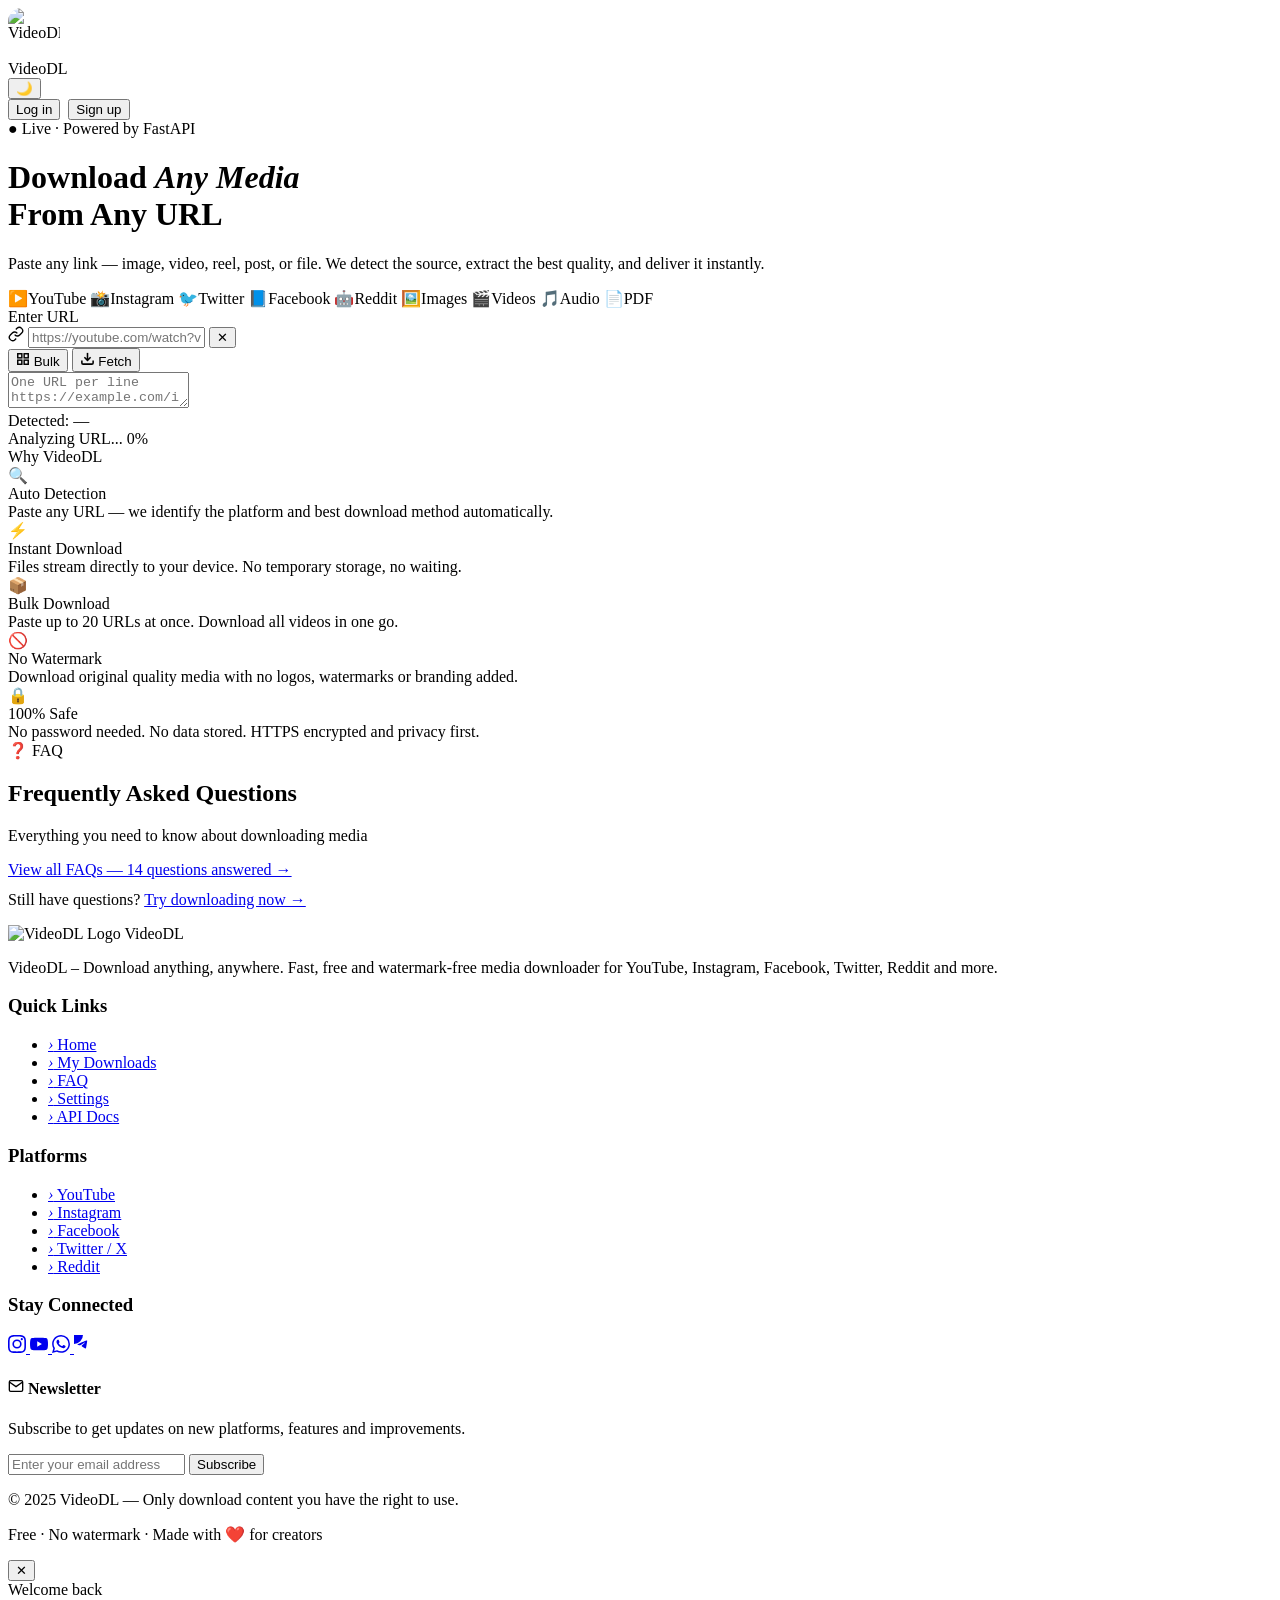
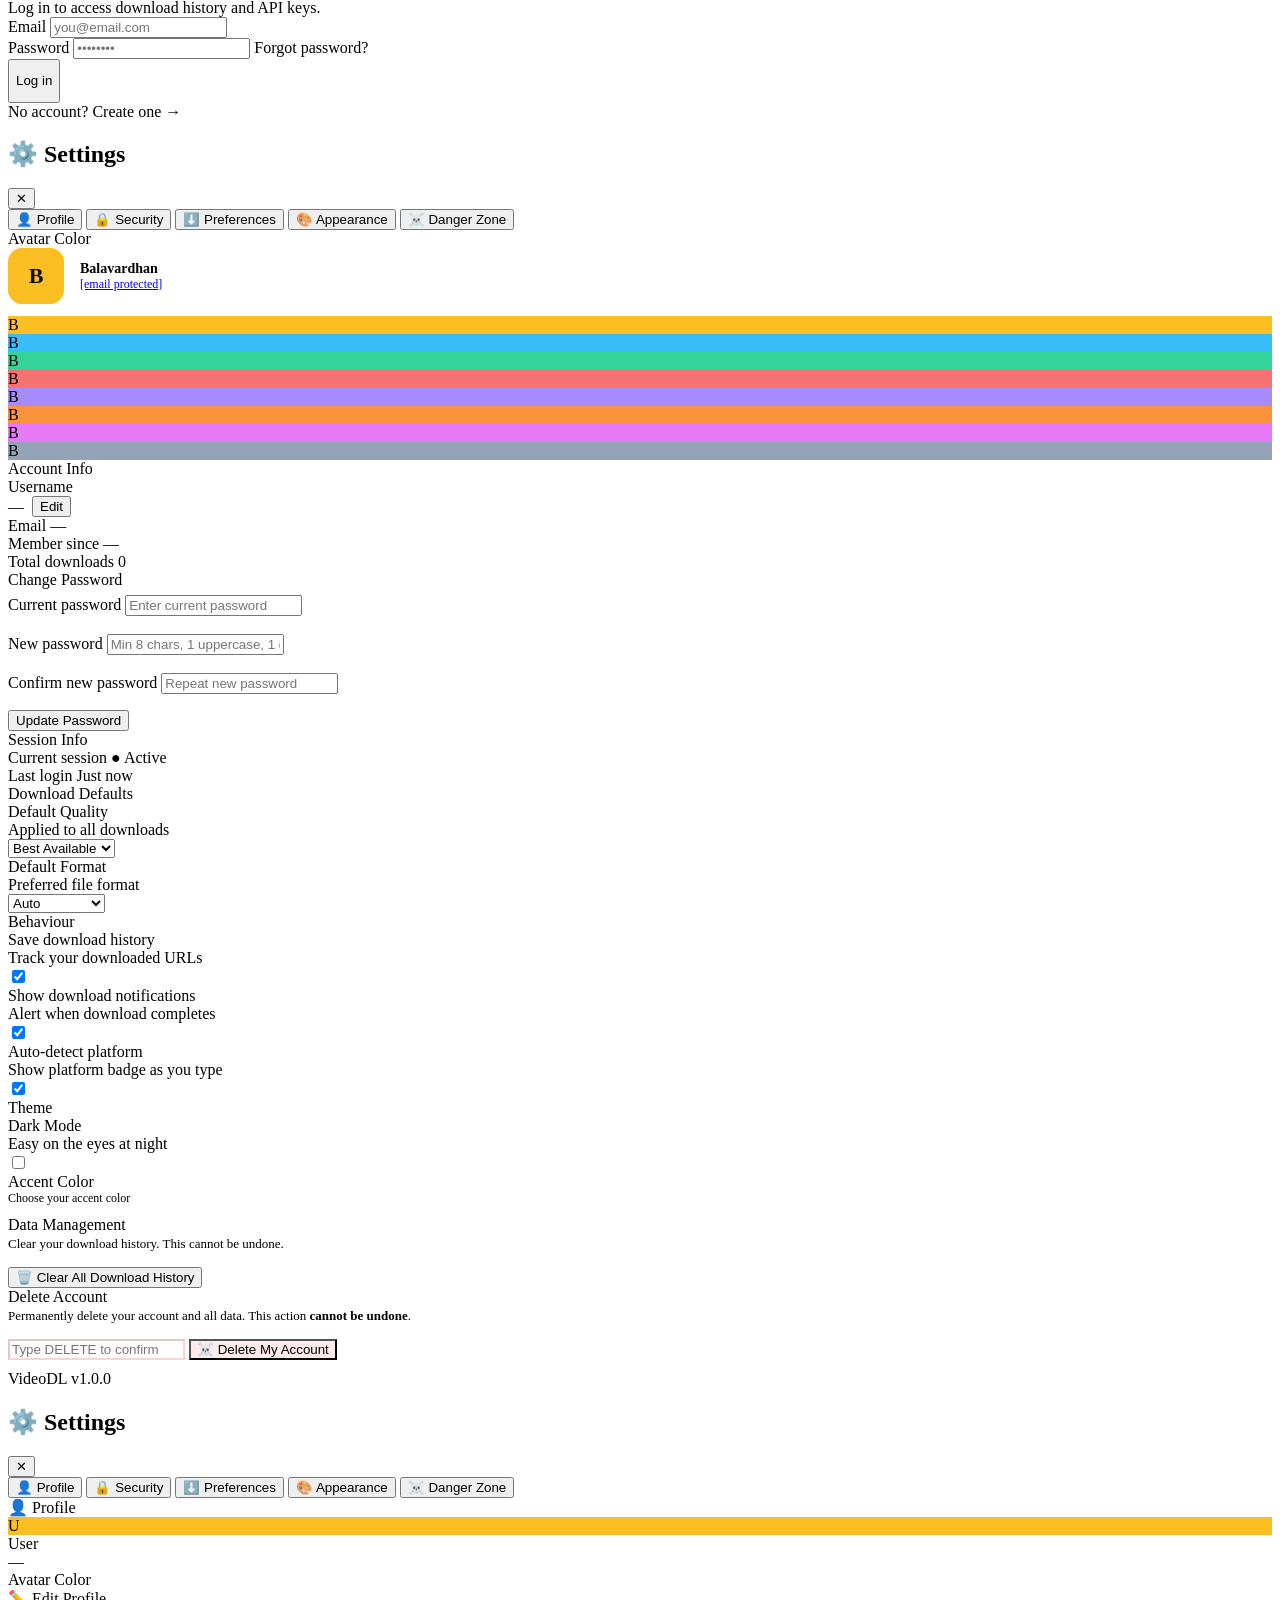
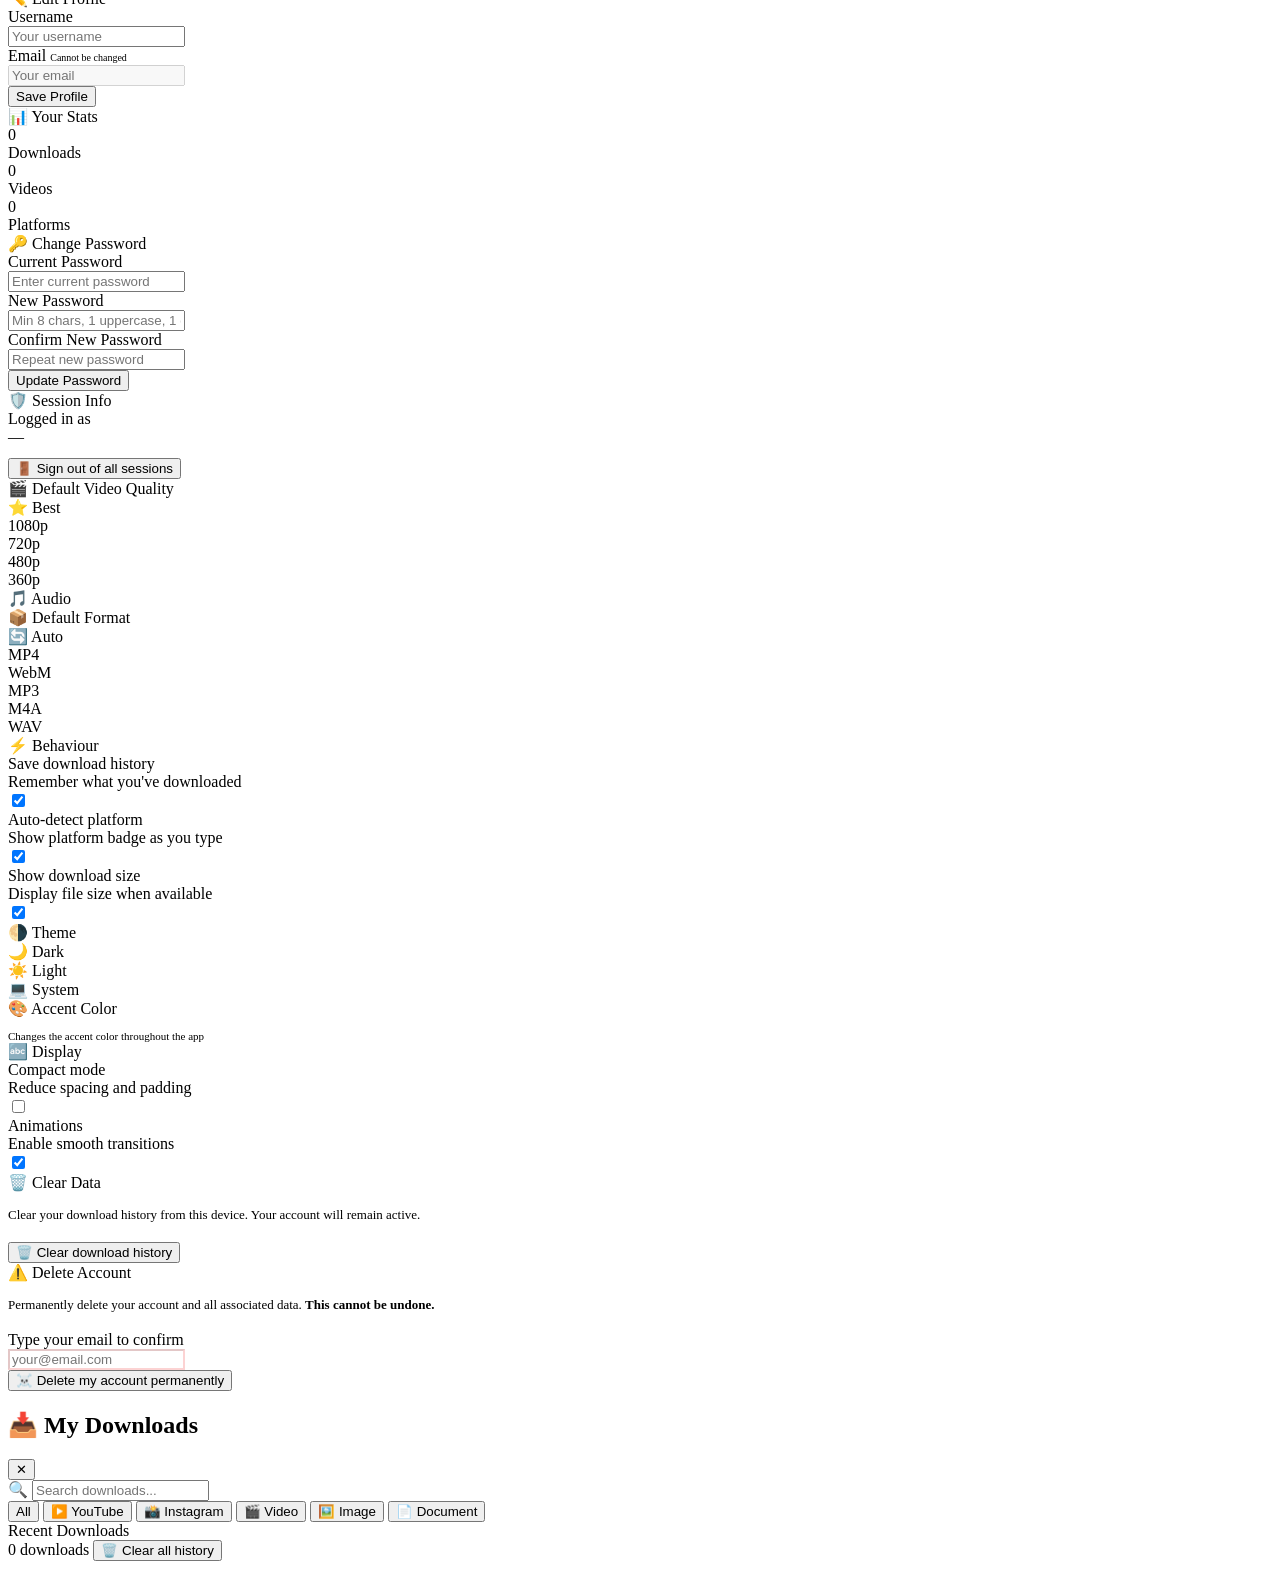
==== commit d449fb93: "Update index.html" ====
--- a/frontend/templates/index.html
+++ b/frontend/templates/index.html
@@ -230,11 +230,10 @@
   <div class="section-head">Why VideoDL</div>
   <div class="features">
     <div class="feature"><div class="feature-icon">🔍</div><div class="feature-title">Auto Detection</div><div class="feature-text">Paste any URL — we identify the platform and best download method automatically.</div></div>
-    <div class="feature"><div class="feature-icon">⚡</div><div class="feature-title">Instant Stream</div><div class="feature-text">Files stream directly to your device. No temporary storage, no waiting.</div></div>
-    <div class="feature"><div class="feature-icon">🎛️</div><div class="feature-title">Quality Choice</div><div class="feature-text">Select resolution and format. Convert video to MP3 or image to WebP on the fly.</div></div>
-    <div class="feature"><div class="feature-icon">📦</div><div class="feature-title">Bulk Download</div><div class="feature-text">Paste up to 20 URLs at once. Get all results in a single ZIP file.</div></div>
-    <div class="feature"><div class="feature-icon">🔐</div><div class="feature-title">Secure by Design</div><div class="feature-text">SSRF prevention, rate limiting, JWT auth, and strict URL validation built in.</div></div>
-    <div class="feature"><div class="feature-icon">🔑</div><div class="feature-title">API Access</div><div class="feature-text">Developer API with key management. Integrate into your own apps and workflows.</div></div>
+    <div class="feature"><div class="feature-icon">⚡</div><div class="feature-title">Instant Download</div><div class="feature-text">Files stream directly to your device. No temporary storage, no waiting.</div></div>
+    <div class="feature"><div class="feature-icon">📦</div><div class="feature-title">Bulk Download</div><div class="feature-text">Paste up to 20 URLs at once. Download all videos in one go.</div></div>
+    <div class="feature"><div class="feature-icon">🚫</div><div class="feature-title">No Watermark</div><div class="feature-text">Download original quality media with no logos, watermarks or branding added.</div></div>
+    <div class="feature"><div class="feature-icon">🔒</div><div class="feature-title">100% Safe</div><div class="feature-text">No password needed. No data stored. HTTPS encrypted and privacy first.</div></div>
   </div>
 
   <!-- ══════════════════════════════════════════════════════
@@ -257,77 +256,82 @@
 
 </div><!-- /wrapper -->
 
-<footer>
-  <!-- Animated gradient top border -->
-  <div class="footer-top-border"></div>
-
-  <div class="footer-inner">
-
-    <!-- Col 1: Brand -->
-    <div class="footer-brand">
-      <div class="footer-logo">
-        <img src="/static/videodl-logo.png" alt="VideoDL" class="footer-logo-img"/>
-        <span class="footer-logo-name">Video<span>DL</span></span>
-      </div>
-      <p class="footer-desc">VideoDL – Download anything, anywhere.<br/>Fast, free, and watermark-free media downloader for YouTube, Instagram, Facebook, Twitter and more.</p>
-      <div class="footer-social">
-        <a href="#" class="fsoc fsoc-ig" aria-label="Instagram">
-          <svg width="16" height="16" viewBox="0 0 24 24" fill="currentColor"><path d="M12 2.163c3.204 0 3.584.012 4.85.07 3.252.148 4.771 1.691 4.919 4.919.058 1.265.069 1.645.069 4.849 0 3.205-.012 3.584-.069 4.849-.149 3.225-1.664 4.771-4.919 4.919-1.266.058-1.644.07-4.85.07-3.204 0-3.584-.012-4.849-.07-3.26-.149-4.771-1.699-4.919-4.92-.058-1.265-.07-1.644-.07-4.849 0-3.204.013-3.583.07-4.849.149-3.227 1.664-4.771 4.919-4.919 1.266-.057 1.645-.069 4.849-.069zM12 0C8.741 0 8.333.014 7.053.072 2.695.272.273 2.69.073 7.052.014 8.333 0 8.741 0 12c0 3.259.014 3.668.072 4.948.2 4.358 2.618 6.78 6.98 6.98C8.333 23.986 8.741 24 12 24c3.259 0 3.668-.014 4.948-.072 4.354-.2 6.782-2.618 6.979-6.98.059-1.28.073-1.689.073-4.948 0-3.259-.014-3.667-.072-4.947-.196-4.354-2.617-6.78-6.979-6.98C15.668.014 15.259 0 12 0zm0 5.838a6.162 6.162 0 100 12.324 6.162 6.162 0 000-12.324zM12 16a4 4 0 110-8 4 4 0 010 8zm6.406-11.845a1.44 1.44 0 100 2.881 1.44 1.44 0 000-2.881z"/></svg>
-        </a>
-        <a href="#" class="fsoc fsoc-yt" aria-label="YouTube">
-          <svg width="16" height="16" viewBox="0 0 24 24" fill="currentColor"><path d="M23.495 6.205a3.007 3.007 0 00-2.088-2.088c-1.87-.501-9.396-.501-9.396-.501s-7.507-.01-9.396.501A3.007 3.007 0 00.527 6.205a31.247 31.247 0 00-.522 5.805 31.247 31.247 0 00.522 5.783 3.007 3.007 0 002.088 2.088c1.868.502 9.396.502 9.396.502s7.506 0 9.396-.502a3.007 3.007 0 002.088-2.088 31.247 31.247 0 00.5-5.783 31.247 31.247 0 00-.5-5.805zM9.609 15.601V8.408l6.264 3.602z"/></svg>
-        </a>
-        <a href="#" class="fsoc fsoc-tw" aria-label="Twitter">
-          <svg width="16" height="16" viewBox="0 0 24 24" fill="currentColor"><path d="M18.244 2.25h3.308l-7.227 8.26 8.502 11.24H16.17l-5.214-6.817L4.99 21.75H1.68l7.73-8.835L1.254 2.25H8.08l4.713 6.231zm-1.161 17.52h1.833L7.084 4.126H5.117z"/></svg>
-        </a>
-        <a href="#" class="fsoc fsoc-tg" aria-label="Telegram">
-          <svg width="16" height="16" viewBox="0 0 24 24" fill="currentColor"><path d="M11.944 0A12 12 0 100 12a12 12 0 0011.944-12zm4.962 7.224c.1-.002.321.023.465.14a.506.506 0 01.171.325c.016.093.036.306.02.472-.18 1.898-.962 6.502-1.36 8.627-.168.9-.499 1.201-.82 1.23-.696.065-1.225-.46-1.9-.902-1.056-.693-1.653-1.124-2.678-1.8-1.185-.78-.417-1.21.258-1.91.177-.184 3.247-2.977 3.307-3.23.007-.032.014-.15-.056-.212s-.174-.041-.249-.024c-.106.024-1.793 1.14-5.061 3.345-.48.33-.913.49-1.302.48-.428-.008-1.252-.241-1.865-.44-.752-.245-1.349-.374-1.297-.789.027-.216.325-.437.893-.663 3.498-1.524 5.83-2.529 6.998-3.014 3.332-1.386 4.025-1.627 4.476-1.635z"/></svg>
-        </a>
-      </div>
-    </div>
-
-    <!-- Col 2: Quick Links -->
-    <div class="footer-col">
-      <h4 class="footer-col-title">Quick Links</h4>
-      <a href="/" class="footer-link"><span class="fl-arrow">›</span> Home</a>
-      <a href="/downloads" class="footer-link"><span class="fl-arrow">›</span> My Downloads</a>
-      <a href="/faq" class="footer-link"><span class="fl-arrow">›</span> FAQ</a>
-      <a href="/settings" class="footer-link"><span class="fl-arrow">›</span> Settings</a>
-      <a href="/api/docs" class="footer-link"><span class="fl-arrow">›</span> API Docs</a>
-    </div>
-
-    <!-- Col 3: Platforms -->
-    <div class="footer-col">
-      <h4 class="footer-col-title">Platforms</h4>
-      <span class="footer-link"><span class="fl-arrow">›</span> YouTube</span>
-      <span class="footer-link"><span class="fl-arrow">›</span> Instagram</span>
-      <span class="footer-link"><span class="fl-arrow">›</span> Facebook</span>
-      <span class="footer-link"><span class="fl-arrow">›</span> Twitter / X</span>
-      <span class="footer-link"><span class="fl-arrow">›</span> Reddit</span>
-    </div>
-
-    <!-- Col 4: Stay Connected -->
-    <div class="footer-col">
-      <h4 class="footer-col-title">Stay Connected</h4>
-      <p class="footer-newsletter-desc">Get notified about new platforms, features and updates.</p>
-      <div class="footer-newsletter">
-        <input type="email" class="footer-email-input" placeholder="Enter your email address"/>
-        <button class="footer-subscribe-btn" onclick="subscribeNewsletter(this)">Subscribe</button>
-      </div>
-      <div class="footer-legal">
-        <a href="#" class="footer-legal-link">Privacy Policy</a>
-        <span class="footer-dot">·</span>
-        <a href="#" class="footer-legal-link">Terms of Use</a>
-      </div>
-    </div>
-
-  </div>
-
-  <!-- Bottom bar -->
-  <div class="footer-bar">
-    <span>© 2025 VideoDL — Only download content you have the right to use.</span>
-    <span class="footer-bar-tag">Free · No watermark · Made with ❤️</span>
-  </div>
+<footer class="site-footer">
+  <div class="footer-container">
+
+    <div class="footer-top">
+
+      <!-- Col 1: About -->
+      <div class="footer-section footer-about">
+        <img src="/static/videodl-logo.png" alt="VideoDL Logo" class="footer-logo"/>
+        <span class="footer-brand-name">Video<span>DL</span></span>
+        <p>VideoDL – Download anything, anywhere. Fast, free and watermark-free media downloader for YouTube, Instagram, Facebook, Twitter, Reddit and more.</p>
+      </div>
+
+      <!-- Col 2: Quick Links -->
+      <div class="footer-section footer-links">
+        <h3>Quick Links</h3>
+        <ul>
+          <li><a href="/"><i>›</i> Home</a></li>
+          <li><a href="/downloads"><i>›</i> My Downloads</a></li>
+          <li><a href="/faq"><i>›</i> FAQ</a></li>
+          <li><a href="/settings"><i>›</i> Settings</a></li>
+          <li><a href="/api/docs"><i>›</i> API Docs</a></li>
+        </ul>
+      </div>
+
+      <!-- Col 3: Platforms -->
+      <div class="footer-section footer-links">
+        <h3>Platforms</h3>
+        <ul>
+          <li><a href="#"><i>›</i> YouTube</a></li>
+          <li><a href="#"><i>›</i> Instagram</a></li>
+          <li><a href="#"><i>›</i> Facebook</a></li>
+          <li><a href="#"><i>›</i> Twitter / X</a></li>
+          <li><a href="#"><i>›</i> Reddit</a></li>
+        </ul>
+      </div>
+
+      <!-- Col 4: Stay Connected -->
+      <div class="footer-section">
+        <h3>Stay Connected</h3>
+        <div class="social-links">
+          <a href="#" class="social-link instagram" aria-label="Instagram">
+            <svg width="18" height="18" viewBox="0 0 24 24" fill="currentColor"><path d="M12 2.163c3.204 0 3.584.012 4.85.07 3.252.148 4.771 1.691 4.919 4.919.058 1.265.069 1.645.069 4.849 0 3.205-.012 3.584-.069 4.849-.149 3.225-1.664 4.771-4.919 4.919-1.266.058-1.644.07-4.85.07-3.204 0-3.584-.012-4.849-.07-3.26-.149-4.771-1.699-4.919-4.92-.058-1.265-.07-1.644-.07-4.849 0-3.204.013-3.583.07-4.849.149-3.227 1.664-4.771 4.919-4.919 1.266-.057 1.645-.069 4.849-.069zM12 0C8.741 0 8.333.014 7.053.072 2.695.272.273 2.69.073 7.052.014 8.333 0 8.741 0 12c0 3.259.014 3.668.072 4.948.2 4.358 2.618 6.78 6.98 6.98C8.333 23.986 8.741 24 12 24c3.259 0 3.668-.014 4.948-.072 4.354-.2 6.782-2.618 6.979-6.98.059-1.28.073-1.689.073-4.948 0-3.259-.014-3.667-.072-4.947-.196-4.354-2.617-6.78-6.979-6.98C15.668.014 15.259 0 12 0zm0 5.838a6.162 6.162 0 100 12.324 6.162 6.162 0 000-12.324zM12 16a4 4 0 110-8 4 4 0 010 8zm6.406-11.845a1.44 1.44 0 100 2.881 1.44 1.44 0 000-2.881z"/></svg>
+          </a>
+          <a href="#" class="social-link youtube" aria-label="YouTube">
+            <svg width="18" height="18" viewBox="0 0 24 24" fill="currentColor"><path d="M23.495 6.205a3.007 3.007 0 00-2.088-2.088c-1.87-.501-9.396-.501-9.396-.501s-7.507-.01-9.396.501A3.007 3.007 0 00.527 6.205a31.247 31.247 0 00-.522 5.805 31.247 31.247 0 00.522 5.783 3.007 3.007 0 002.088 2.088c1.868.502 9.396.502 9.396.502s7.506 0 9.396-.502a3.007 3.007 0 002.088-2.088 31.247 31.247 0 00.5-5.783 31.247 31.247 0 00-.5-5.805zM9.609 15.601V8.408l6.264 3.602z"/></svg>
+          </a>
+          <a href="#" class="social-link whatsapp" aria-label="WhatsApp">
+            <svg width="18" height="18" viewBox="0 0 24 24" fill="currentColor"><path d="M17.472 14.382c-.297-.149-1.758-.867-2.03-.967-.273-.099-.471-.148-.67.15-.197.297-.767.966-.94 1.164-.173.199-.347.223-.644.075-.297-.15-1.255-.463-2.39-1.475-.883-.788-1.48-1.761-1.653-2.059-.173-.297-.018-.458.13-.606.134-.133.298-.347.446-.52.149-.174.198-.298.298-.497.099-.198.05-.371-.025-.52-.075-.149-.669-1.612-.916-2.207-.242-.579-.487-.5-.669-.51-.173-.008-.371-.01-.57-.01-.198 0-.52.074-.792.372-.272.297-1.04 1.016-1.04 2.479 0 1.462 1.065 2.875 1.213 3.074.149.198 2.096 3.2 5.077 4.487.709.306 1.262.489 1.694.625.712.227 1.36.195 1.871.118.571-.085 1.758-.719 2.006-1.413.248-.694.248-1.289.173-1.413-.074-.124-.272-.198-.57-.347m-5.421 7.403h-.004a9.87 9.87 0 01-5.031-1.378l-.361-.214-3.741.982.998-3.648-.235-.374a9.86 9.86 0 01-1.51-5.26c.001-5.45 4.436-9.884 9.888-9.884 2.64 0 5.122 1.03 6.988 2.898a9.825 9.825 0 012.893 6.994c-.003 5.45-4.437 9.884-9.885 9.884m8.413-18.297A11.815 11.815 0 0012.05 0C5.495 0 .16 5.335.157 11.892c0 2.096.547 4.142 1.588 5.945L.057 24l6.305-1.654a11.882 11.882 0 005.683 1.448h.005c6.554 0 11.89-5.335 11.893-11.893a11.821 11.821 0 00-3.48-8.413z"/></svg>
+          </a>
+          <a href="#" class="social-link telegram" aria-label="Telegram">
+            <svg width="18" height="18" viewBox="0 0 24 24" fill="currentColor"><path d="M11.944 0A12 12 0 100 12a12 12 0 0011.944-12zm4.962 7.224c.1-.002.321.023.465.14a.506.506 0 01.171.325c.016.093.036.306.02.472-.18 1.898-.962 6.502-1.36 8.627-.168.9-.499 1.201-.82 1.23-.696.065-1.225-.46-1.9-.902-1.056-.693-1.653-1.124-2.678-1.8-1.185-.78-.417-1.21.258-1.91.177-.184 3.247-2.977 3.307-3.23.007-.032.014-.15-.056-.212s-.174-.041-.249-.024c-.106.024-1.793 1.14-5.061 3.345-.48.33-.913.49-1.302.48-.428-.008-1.252-.241-1.865-.44-.752-.245-1.349-.374-1.297-.789.027-.216.325-.437.893-.663 3.498-1.524 5.83-2.529 6.998-3.014 3.332-1.386 4.025-1.627 4.476-1.635z"/></svg>
+          </a>
+        </div>
+
+        <div class="newsletter">
+          <h4>
+            <svg width="16" height="16" viewBox="0 0 24 24" fill="none" stroke="currentColor" stroke-width="2"><path d="M4 4h16c1.1 0 2 .9 2 2v12c0 1.1-.9 2-2 2H4c-1.1 0-2-.9-2-2V6c0-1.1.9-2 2-2z"/><polyline points="22,6 12,13 2,6"/></svg>
+            Newsletter
+          </h4>
+          <p>Subscribe to get updates on new platforms, features and improvements.</p>
+          <div class="newsletter-form">
+            <input type="email" class="newsletter-input" placeholder="Enter your email address" id="footerEmailInput"/>
+            <button class="newsletter-btn" onclick="subscribeNewsletter(this)">Subscribe</button>
+          </div>
+        </div>
+      </div>
+
+    </div><!-- /footer-top -->
+
+    <!-- Bottom bar -->
+    <div class="footer-bottom">
+      <p>© 2025 VideoDL — Only download content you have the right to use.</p>
+      <p class="footer-credits">Free · No watermark · Made with <span style="color:#f5576c;animation:heartbeat 1.5s ease-in-out infinite;display:inline-block;">❤️</span> for creators</p>
+    </div>
+
+  </div><!-- /footer-container -->
 </footer>
 
 <!-- ── AUTH MODAL ── -->
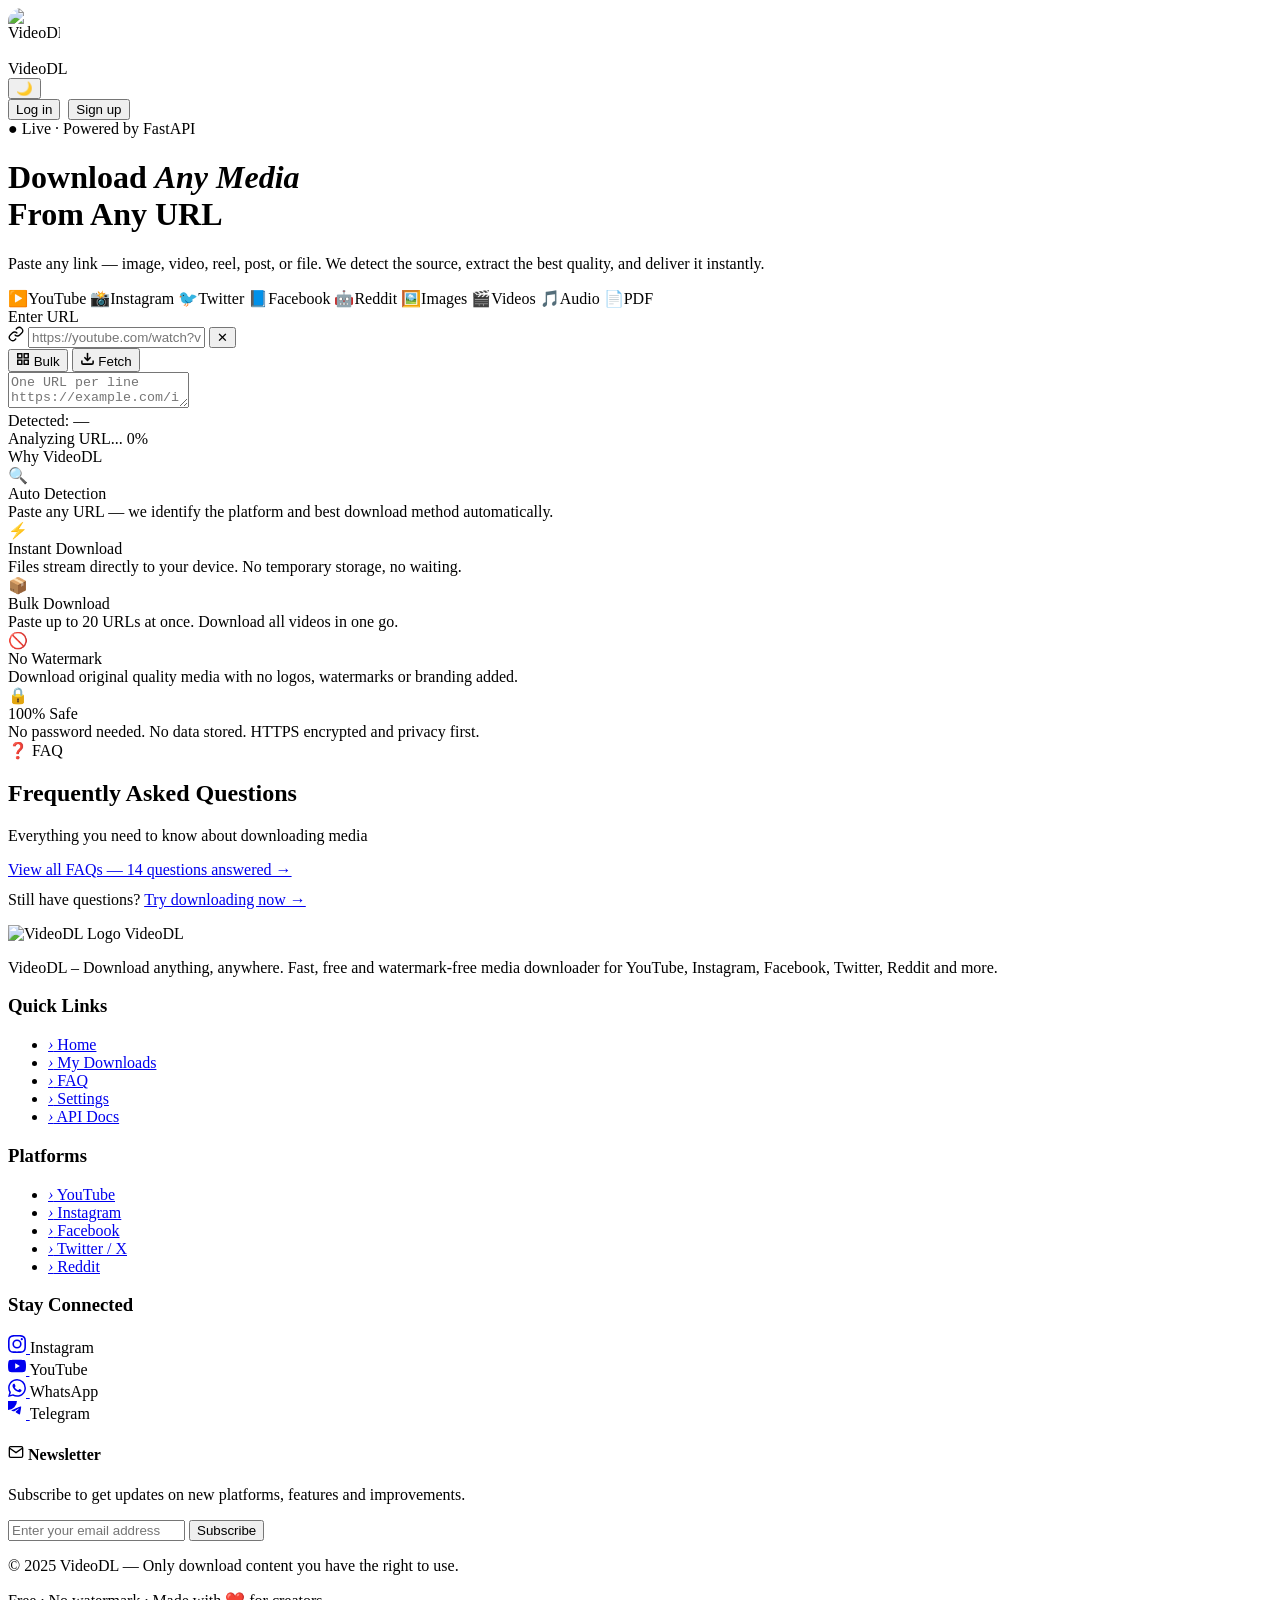
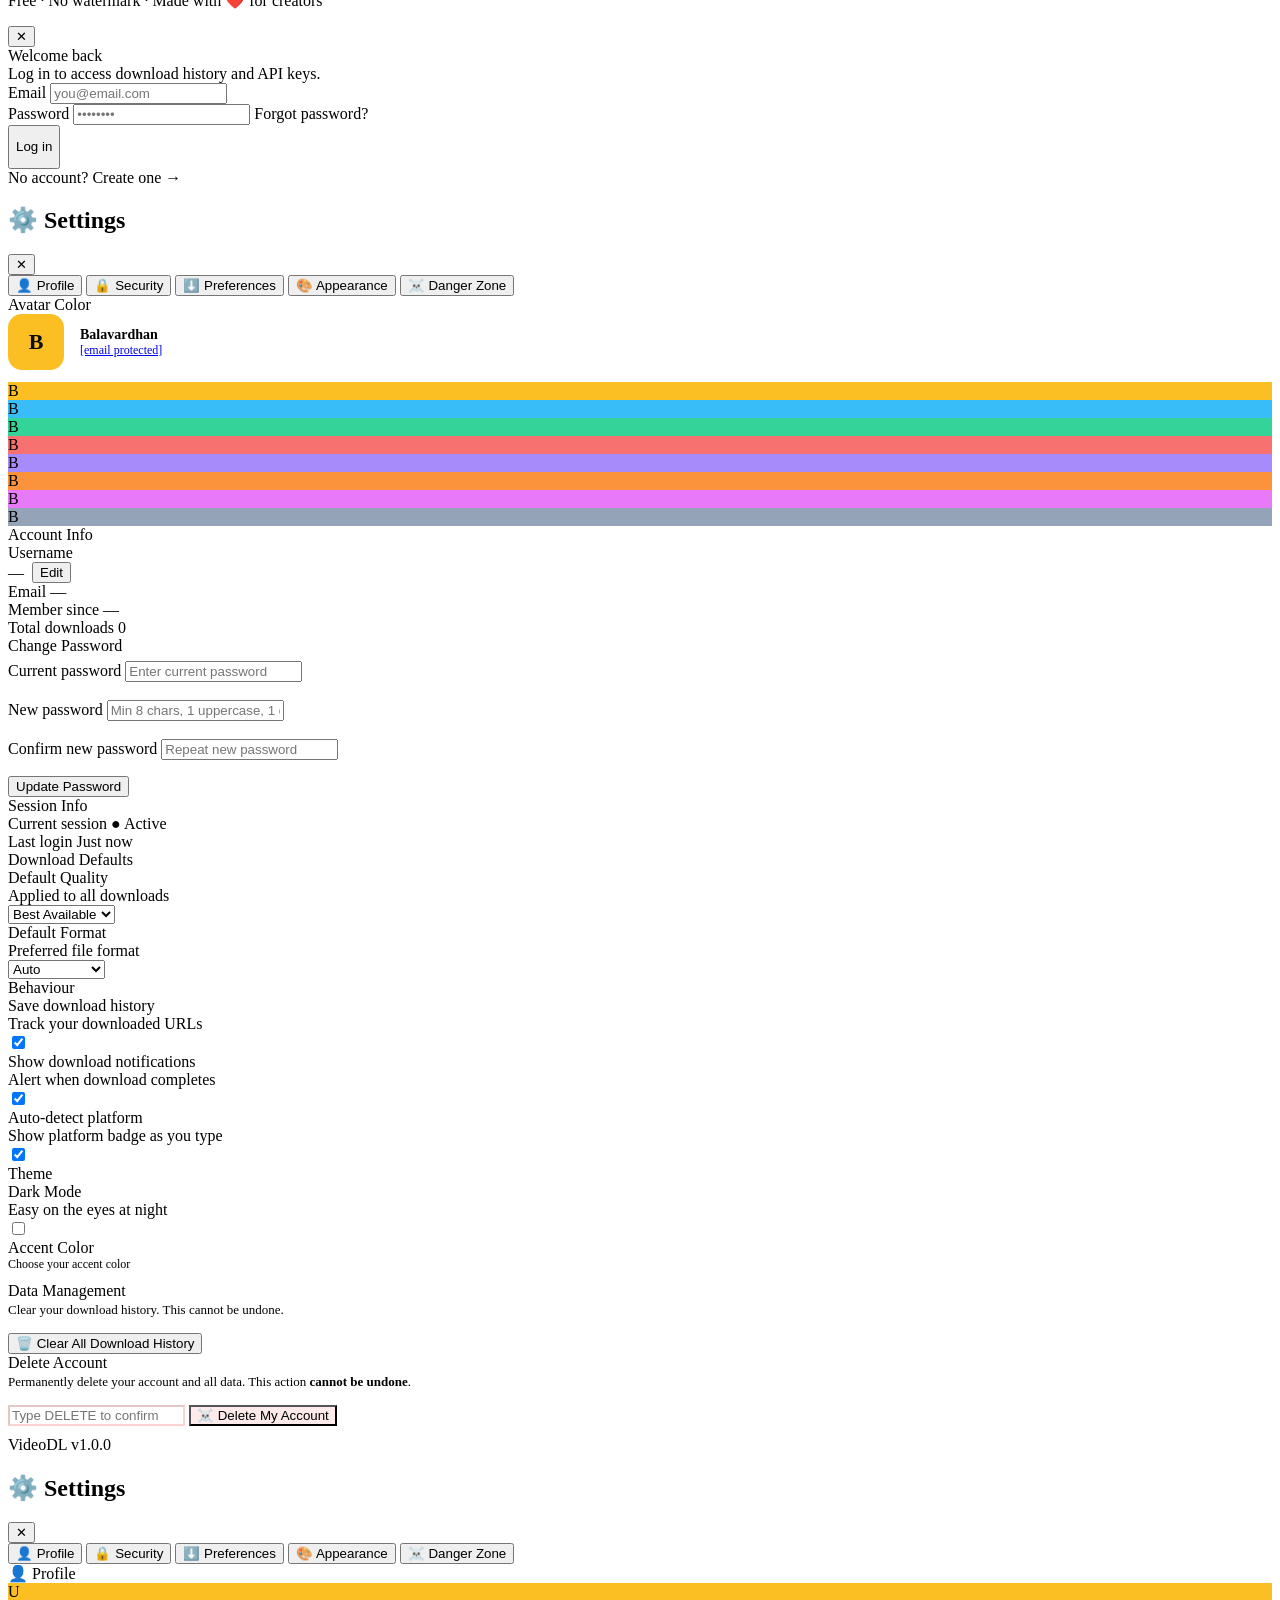
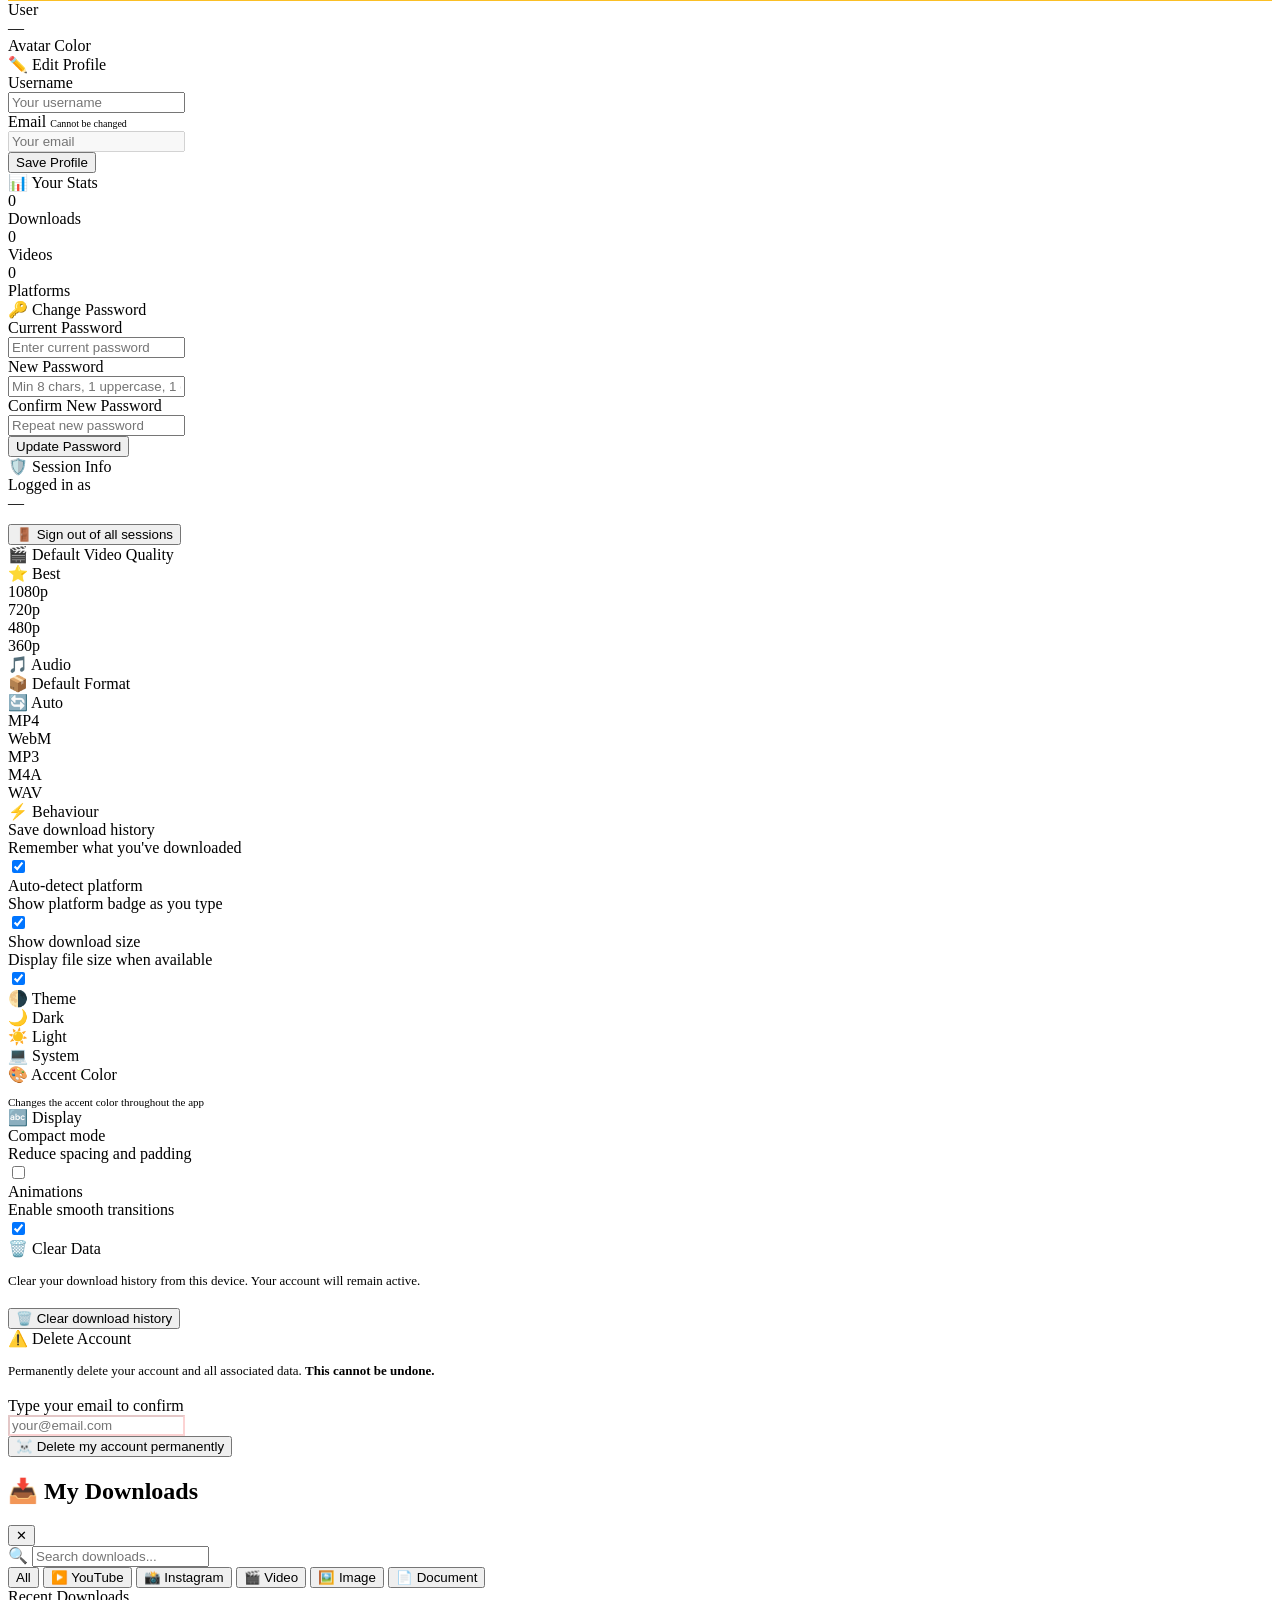
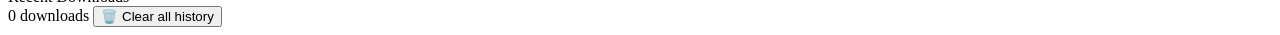
==== commit c73b942b: "Update index.html" ====
--- a/frontend/templates/index.html
+++ b/frontend/templates/index.html
@@ -295,19 +295,31 @@
       <!-- Col 4: Stay Connected -->
       <div class="footer-section">
         <h3>Stay Connected</h3>
-        <div class="social-links">
-          <a href="#" class="social-link instagram" aria-label="Instagram">
-            <svg width="18" height="18" viewBox="0 0 24 24" fill="currentColor"><path d="M12 2.163c3.204 0 3.584.012 4.85.07 3.252.148 4.771 1.691 4.919 4.919.058 1.265.069 1.645.069 4.849 0 3.205-.012 3.584-.069 4.849-.149 3.225-1.664 4.771-4.919 4.919-1.266.058-1.644.07-4.85.07-3.204 0-3.584-.012-4.849-.07-3.26-.149-4.771-1.699-4.919-4.92-.058-1.265-.07-1.644-.07-4.849 0-3.204.013-3.583.07-4.849.149-3.227 1.664-4.771 4.919-4.919 1.266-.057 1.645-.069 4.849-.069zM12 0C8.741 0 8.333.014 7.053.072 2.695.272.273 2.69.073 7.052.014 8.333 0 8.741 0 12c0 3.259.014 3.668.072 4.948.2 4.358 2.618 6.78 6.98 6.98C8.333 23.986 8.741 24 12 24c3.259 0 3.668-.014 4.948-.072 4.354-.2 6.782-2.618 6.979-6.98.059-1.28.073-1.689.073-4.948 0-3.259-.014-3.667-.072-4.947-.196-4.354-2.617-6.78-6.979-6.98C15.668.014 15.259 0 12 0zm0 5.838a6.162 6.162 0 100 12.324 6.162 6.162 0 000-12.324zM12 16a4 4 0 110-8 4 4 0 010 8zm6.406-11.845a1.44 1.44 0 100 2.881 1.44 1.44 0 000-2.881z"/></svg>
-          </a>
-          <a href="#" class="social-link youtube" aria-label="YouTube">
-            <svg width="18" height="18" viewBox="0 0 24 24" fill="currentColor"><path d="M23.495 6.205a3.007 3.007 0 00-2.088-2.088c-1.87-.501-9.396-.501-9.396-.501s-7.507-.01-9.396.501A3.007 3.007 0 00.527 6.205a31.247 31.247 0 00-.522 5.805 31.247 31.247 0 00.522 5.783 3.007 3.007 0 002.088 2.088c1.868.502 9.396.502 9.396.502s7.506 0 9.396-.502a3.007 3.007 0 002.088-2.088 31.247 31.247 0 00.5-5.783 31.247 31.247 0 00-.5-5.805zM9.609 15.601V8.408l6.264 3.602z"/></svg>
-          </a>
-          <a href="#" class="social-link whatsapp" aria-label="WhatsApp">
-            <svg width="18" height="18" viewBox="0 0 24 24" fill="currentColor"><path d="M17.472 14.382c-.297-.149-1.758-.867-2.03-.967-.273-.099-.471-.148-.67.15-.197.297-.767.966-.94 1.164-.173.199-.347.223-.644.075-.297-.15-1.255-.463-2.39-1.475-.883-.788-1.48-1.761-1.653-2.059-.173-.297-.018-.458.13-.606.134-.133.298-.347.446-.52.149-.174.198-.298.298-.497.099-.198.05-.371-.025-.52-.075-.149-.669-1.612-.916-2.207-.242-.579-.487-.5-.669-.51-.173-.008-.371-.01-.57-.01-.198 0-.52.074-.792.372-.272.297-1.04 1.016-1.04 2.479 0 1.462 1.065 2.875 1.213 3.074.149.198 2.096 3.2 5.077 4.487.709.306 1.262.489 1.694.625.712.227 1.36.195 1.871.118.571-.085 1.758-.719 2.006-1.413.248-.694.248-1.289.173-1.413-.074-.124-.272-.198-.57-.347m-5.421 7.403h-.004a9.87 9.87 0 01-5.031-1.378l-.361-.214-3.741.982.998-3.648-.235-.374a9.86 9.86 0 01-1.51-5.26c.001-5.45 4.436-9.884 9.888-9.884 2.64 0 5.122 1.03 6.988 2.898a9.825 9.825 0 012.893 6.994c-.003 5.45-4.437 9.884-9.885 9.884m8.413-18.297A11.815 11.815 0 0012.05 0C5.495 0 .16 5.335.157 11.892c0 2.096.547 4.142 1.588 5.945L.057 24l6.305-1.654a11.882 11.882 0 005.683 1.448h.005c6.554 0 11.89-5.335 11.893-11.893a11.821 11.821 0 00-3.48-8.413z"/></svg>
-          </a>
-          <a href="#" class="social-link telegram" aria-label="Telegram">
-            <svg width="18" height="18" viewBox="0 0 24 24" fill="currentColor"><path d="M11.944 0A12 12 0 100 12a12 12 0 0011.944-12zm4.962 7.224c.1-.002.321.023.465.14a.506.506 0 01.171.325c.016.093.036.306.02.472-.18 1.898-.962 6.502-1.36 8.627-.168.9-.499 1.201-.82 1.23-.696.065-1.225-.46-1.9-.902-1.056-.693-1.653-1.124-2.678-1.8-1.185-.78-.417-1.21.258-1.91.177-.184 3.247-2.977 3.307-3.23.007-.032.014-.15-.056-.212s-.174-.041-.249-.024c-.106.024-1.793 1.14-5.061 3.345-.48.33-.913.49-1.302.48-.428-.008-1.252-.241-1.865-.44-.752-.245-1.349-.374-1.297-.789.027-.216.325-.437.893-.663 3.498-1.524 5.83-2.529 6.998-3.014 3.332-1.386 4.025-1.627 4.476-1.635z"/></svg>
-          </a>
+        <div class="social-links-grid">
+          <div class="social-item">
+            <a href="#" class="social-link instagram" aria-label="Instagram">
+              <svg width="18" height="18" viewBox="0 0 24 24" fill="currentColor"><path d="M12 2.163c3.204 0 3.584.012 4.85.07 3.252.148 4.771 1.691 4.919 4.919.058 1.265.069 1.645.069 4.849 0 3.205-.012 3.584-.069 4.849-.149 3.225-1.664 4.771-4.919 4.919-1.266.058-1.644.07-4.85.07-3.204 0-3.584-.012-4.849-.07-3.26-.149-4.771-1.699-4.919-4.92-.058-1.265-.07-1.644-.07-4.849 0-3.204.013-3.583.07-4.849.149-3.227 1.664-4.771 4.919-4.919 1.266-.057 1.645-.069 4.849-.069zM12 0C8.741 0 8.333.014 7.053.072 2.695.272.273 2.69.073 7.052.014 8.333 0 8.741 0 12c0 3.259.014 3.668.072 4.948.2 4.358 2.618 6.78 6.98 6.98C8.333 23.986 8.741 24 12 24c3.259 0 3.668-.014 4.948-.072 4.354-.2 6.782-2.618 6.979-6.98.059-1.28.073-1.689.073-4.948 0-3.259-.014-3.667-.072-4.947-.196-4.354-2.617-6.78-6.979-6.98C15.668.014 15.259 0 12 0zm0 5.838a6.162 6.162 0 100 12.324 6.162 6.162 0 000-12.324zM12 16a4 4 0 110-8 4 4 0 010 8zm6.406-11.845a1.44 1.44 0 100 2.881 1.44 1.44 0 000-2.881z"/></svg>
+            </a>
+            <span class="social-label">Instagram</span>
+          </div>
+          <div class="social-item">
+            <a href="#" class="social-link youtube" aria-label="YouTube">
+              <svg width="18" height="18" viewBox="0 0 24 24" fill="currentColor"><path d="M23.495 6.205a3.007 3.007 0 00-2.088-2.088c-1.87-.501-9.396-.501-9.396-.501s-7.507-.01-9.396.501A3.007 3.007 0 00.527 6.205a31.247 31.247 0 00-.522 5.805 31.247 31.247 0 00.522 5.783 3.007 3.007 0 002.088 2.088c1.868.502 9.396.502 9.396.502s7.506 0 9.396-.502a3.007 3.007 0 002.088-2.088 31.247 31.247 0 00.5-5.783 31.247 31.247 0 00-.5-5.805zM9.609 15.601V8.408l6.264 3.602z"/></svg>
+            </a>
+            <span class="social-label">YouTube</span>
+          </div>
+          <div class="social-item">
+            <a href="#" class="social-link whatsapp" aria-label="WhatsApp">
+              <svg width="18" height="18" viewBox="0 0 24 24" fill="currentColor"><path d="M17.472 14.382c-.297-.149-1.758-.867-2.03-.967-.273-.099-.471-.148-.67.15-.197.297-.767.966-.94 1.164-.173.199-.347.223-.644.075-.297-.15-1.255-.463-2.39-1.475-.883-.788-1.48-1.761-1.653-2.059-.173-.297-.018-.458.13-.606.134-.133.298-.347.446-.52.149-.174.198-.298.298-.497.099-.198.05-.371-.025-.52-.075-.149-.669-1.612-.916-2.207-.242-.579-.487-.5-.669-.51-.173-.008-.371-.01-.57-.01-.198 0-.52.074-.792.372-.272.297-1.04 1.016-1.04 2.479 0 1.462 1.065 2.875 1.213 3.074.149.198 2.096 3.2 5.077 4.487.709.306 1.262.489 1.694.625.712.227 1.36.195 1.871.118.571-.085 1.758-.719 2.006-1.413.248-.694.248-1.289.173-1.413-.074-.124-.272-.198-.57-.347m-5.421 7.403h-.004a9.87 9.87 0 01-5.031-1.378l-.361-.214-3.741.982.998-3.648-.235-.374a9.86 9.86 0 01-1.51-5.26c.001-5.45 4.436-9.884 9.888-9.884 2.64 0 5.122 1.03 6.988 2.898a9.825 9.825 0 012.893 6.994c-.003 5.45-4.437 9.884-9.885 9.884m8.413-18.297A11.815 11.815 0 0012.05 0C5.495 0 .16 5.335.157 11.892c0 2.096.547 4.142 1.588 5.945L.057 24l6.305-1.654a11.882 11.882 0 005.683 1.448h.005c6.554 0 11.89-5.335 11.893-11.893a11.821 11.821 0 00-3.48-8.413z"/></svg>
+            </a>
+            <span class="social-label">WhatsApp</span>
+          </div>
+          <div class="social-item">
+            <a href="#" class="social-link telegram" aria-label="Telegram">
+              <svg width="18" height="18" viewBox="0 0 24 24" fill="currentColor"><path d="M11.944 0A12 12 0 100 12a12 12 0 0011.944-12zm4.962 7.224c.1-.002.321.023.465.14a.506.506 0 01.171.325c.016.093.036.306.02.472-.18 1.898-.962 6.502-1.36 8.627-.168.9-.499 1.201-.82 1.23-.696.065-1.225-.46-1.9-.902-1.056-.693-1.653-1.124-2.678-1.8-1.185-.78-.417-1.21.258-1.91.177-.184 3.247-2.977 3.307-3.23.007-.032.014-.15-.056-.212s-.174-.041-.249-.024c-.106.024-1.793 1.14-5.061 3.345-.48.33-.913.49-1.302.48-.428-.008-1.252-.241-1.865-.44-.752-.245-1.349-.374-1.297-.789.027-.216.325-.437.893-.663 3.498-1.524 5.83-2.529 6.998-3.014 3.332-1.386 4.025-1.627 4.476-1.635z"/></svg>
+            </a>
+            <span class="social-label">Telegram</span>
+          </div>
         </div>
 
         <div class="newsletter">
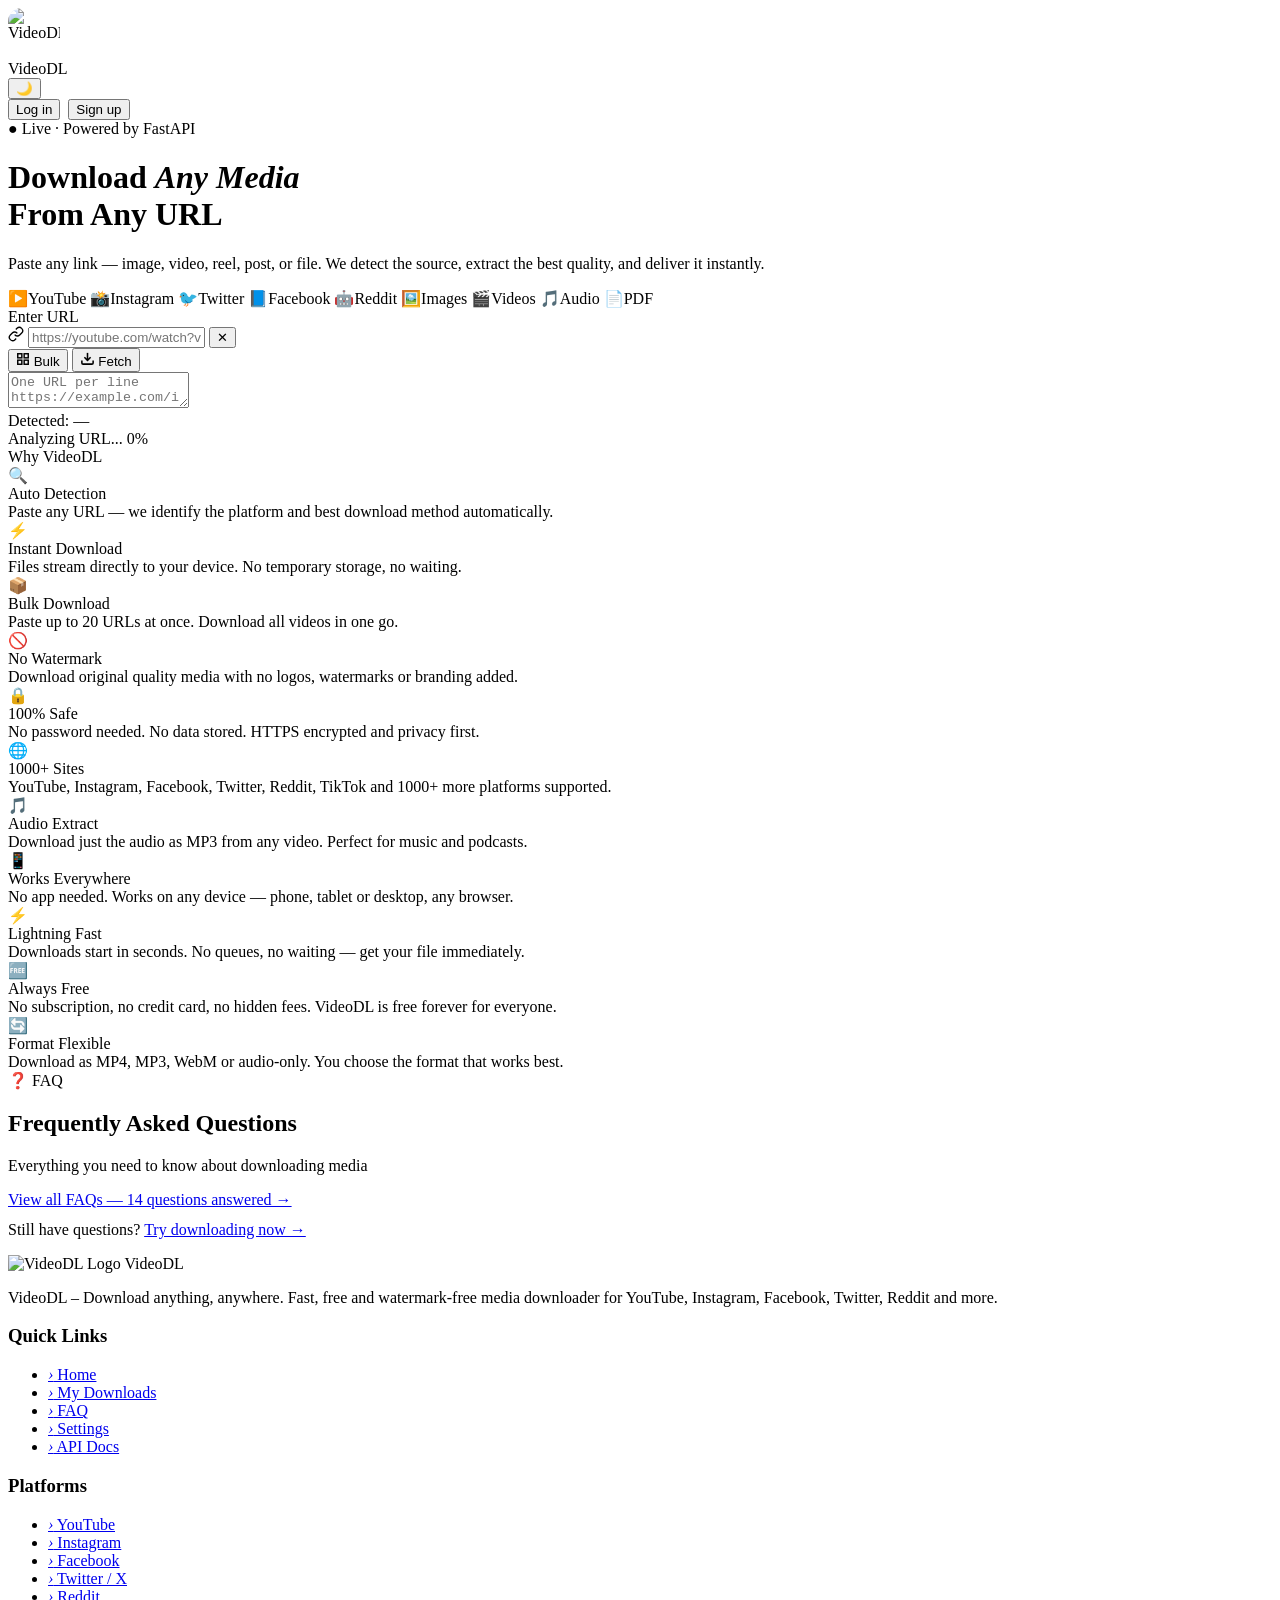
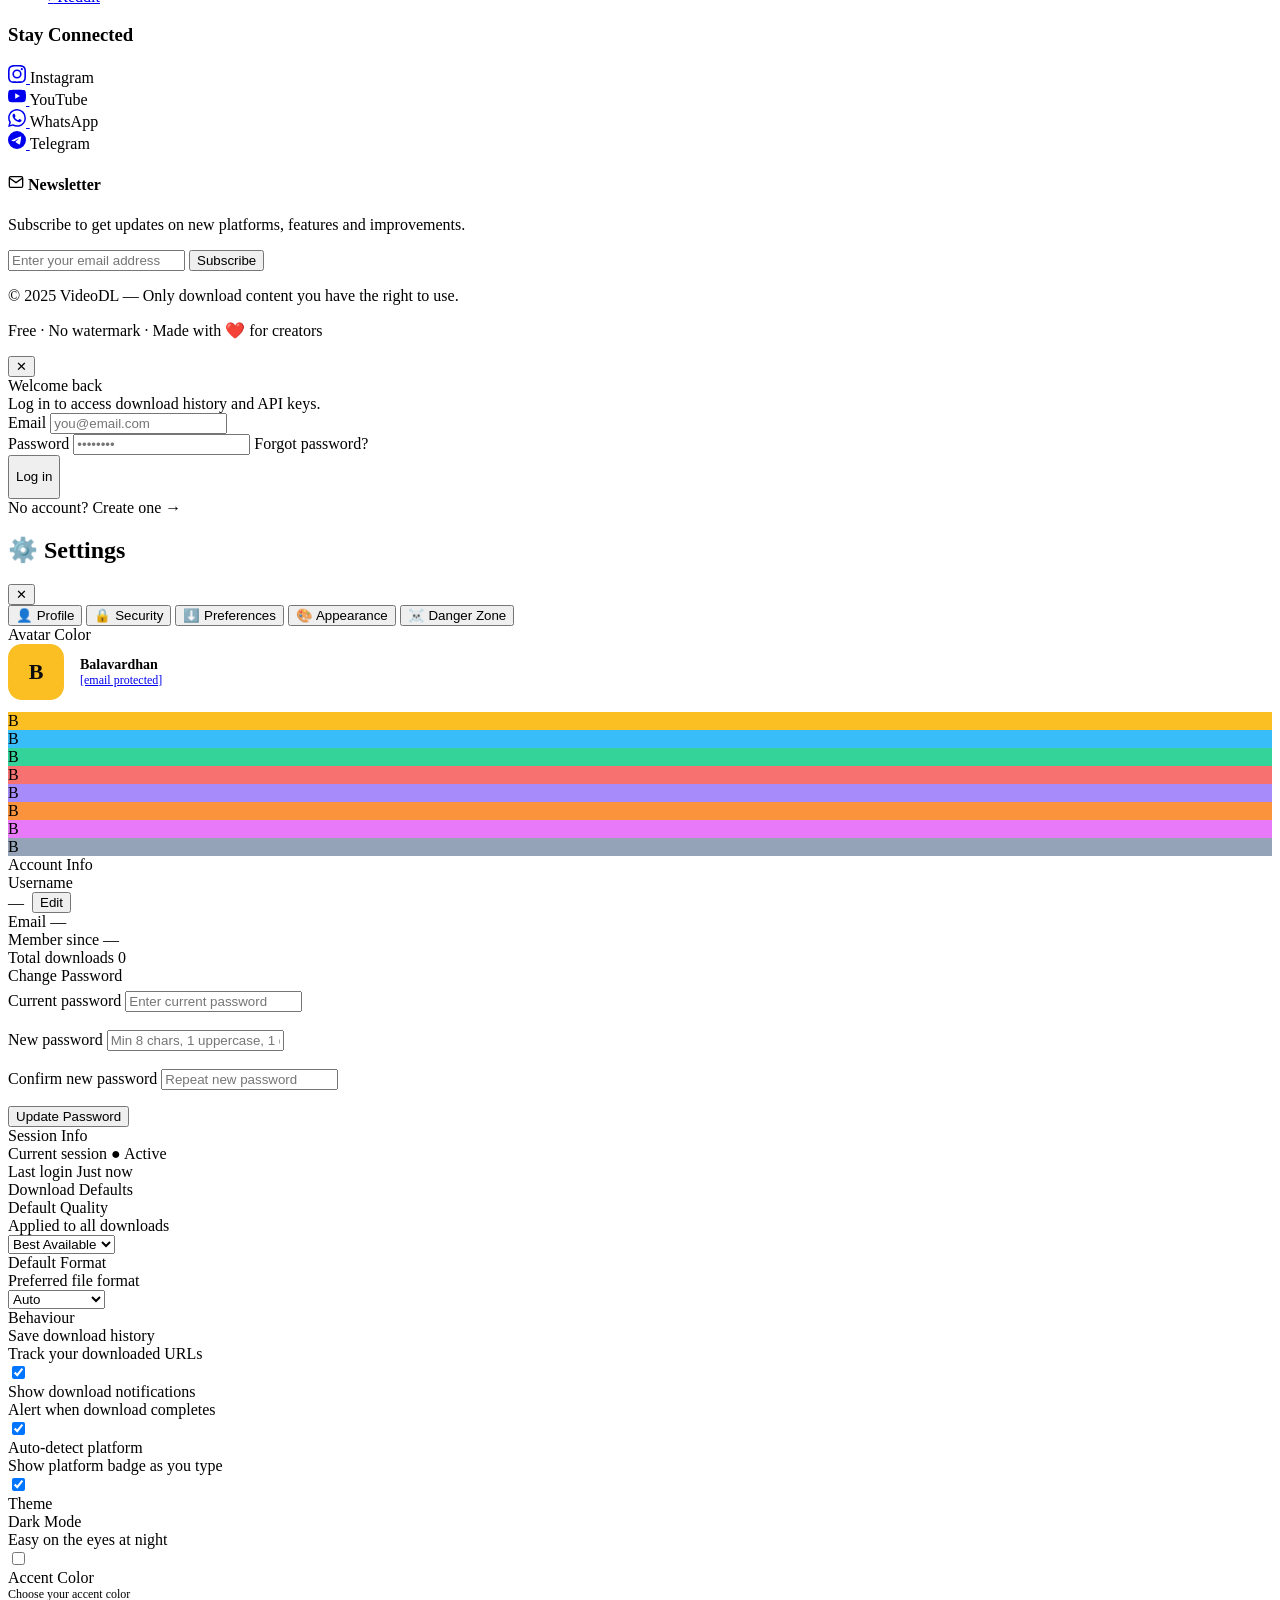
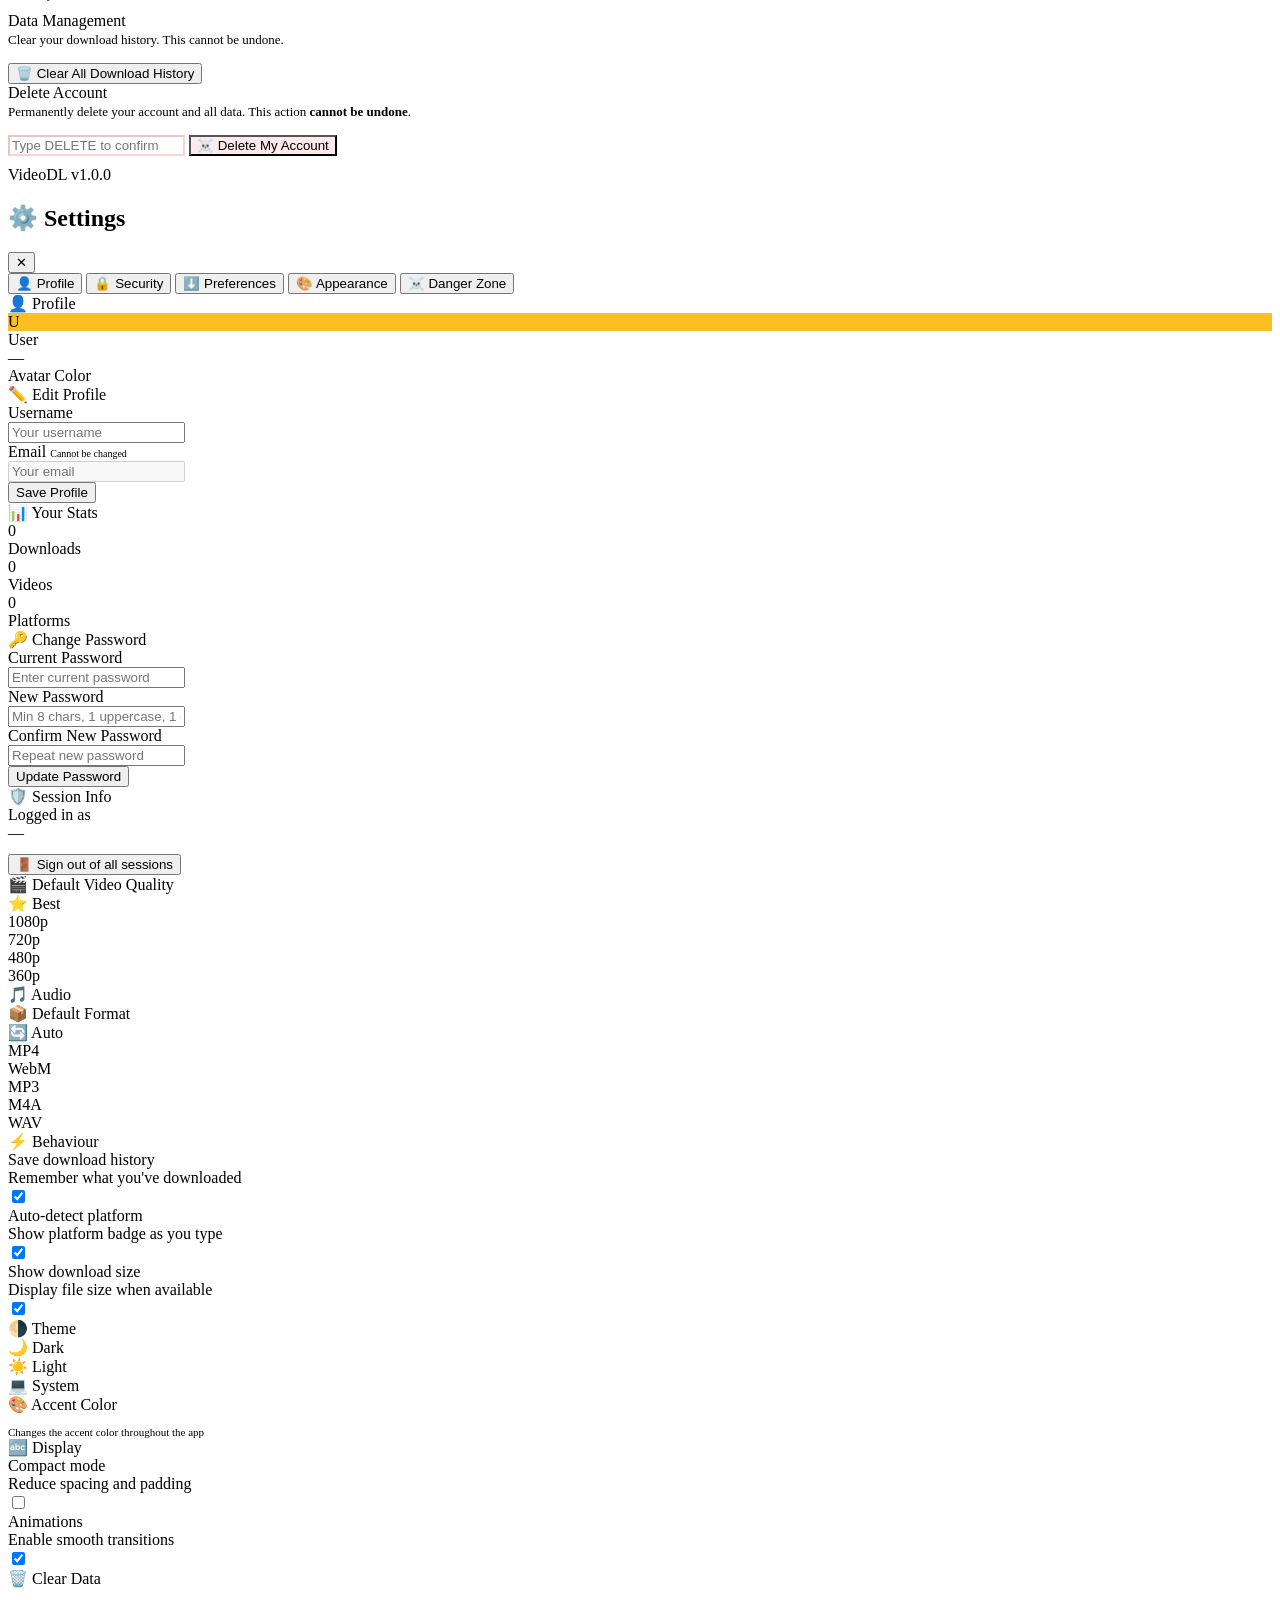
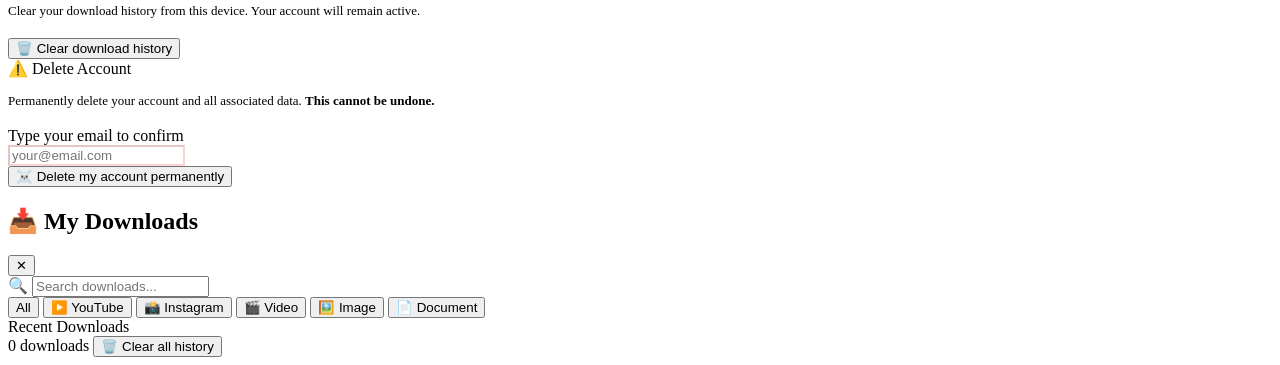
==== commit 4649cd34: "Update index.html" ====
--- a/frontend/templates/index.html
+++ b/frontend/templates/index.html
@@ -234,6 +234,12 @@
     <div class="feature"><div class="feature-icon">📦</div><div class="feature-title">Bulk Download</div><div class="feature-text">Paste up to 20 URLs at once. Download all videos in one go.</div></div>
     <div class="feature"><div class="feature-icon">🚫</div><div class="feature-title">No Watermark</div><div class="feature-text">Download original quality media with no logos, watermarks or branding added.</div></div>
     <div class="feature"><div class="feature-icon">🔒</div><div class="feature-title">100% Safe</div><div class="feature-text">No password needed. No data stored. HTTPS encrypted and privacy first.</div></div>
+    <div class="feature"><div class="feature-icon">🌐</div><div class="feature-title">1000+ Sites</div><div class="feature-text">YouTube, Instagram, Facebook, Twitter, Reddit, TikTok and 1000+ more platforms supported.</div></div>
+    <div class="feature"><div class="feature-icon">🎵</div><div class="feature-title">Audio Extract</div><div class="feature-text">Download just the audio as MP3 from any video. Perfect for music and podcasts.</div></div>
+    <div class="feature"><div class="feature-icon">📱</div><div class="feature-title">Works Everywhere</div><div class="feature-text">No app needed. Works on any device — phone, tablet or desktop, any browser.</div></div>
+    <div class="feature"><div class="feature-icon">⚡</div><div class="feature-title">Lightning Fast</div><div class="feature-text">Downloads start in seconds. No queues, no waiting — get your file immediately.</div></div>
+    <div class="feature"><div class="feature-icon">🆓</div><div class="feature-title">Always Free</div><div class="feature-text">No subscription, no credit card, no hidden fees. VideoDL is free forever for everyone.</div></div>
+    <div class="feature"><div class="feature-icon">🔄</div><div class="feature-title">Format Flexible</div><div class="feature-text">Download as MP4, MP3, WebM or audio-only. You choose the format that works best.</div></div>
   </div>
 
   <!-- ══════════════════════════════════════════════════════
@@ -316,7 +322,7 @@
           </div>
           <div class="social-item">
             <a href="#" class="social-link telegram" aria-label="Telegram">
-              <svg width="18" height="18" viewBox="0 0 24 24" fill="currentColor"><path d="M11.944 0A12 12 0 100 12a12 12 0 0011.944-12zm4.962 7.224c.1-.002.321.023.465.14a.506.506 0 01.171.325c.016.093.036.306.02.472-.18 1.898-.962 6.502-1.36 8.627-.168.9-.499 1.201-.82 1.23-.696.065-1.225-.46-1.9-.902-1.056-.693-1.653-1.124-2.678-1.8-1.185-.78-.417-1.21.258-1.91.177-.184 3.247-2.977 3.307-3.23.007-.032.014-.15-.056-.212s-.174-.041-.249-.024c-.106.024-1.793 1.14-5.061 3.345-.48.33-.913.49-1.302.48-.428-.008-1.252-.241-1.865-.44-.752-.245-1.349-.374-1.297-.789.027-.216.325-.437.893-.663 3.498-1.524 5.83-2.529 6.998-3.014 3.332-1.386 4.025-1.627 4.476-1.635z"/></svg>
+              <svg width="18" height="18" viewBox="0 0 24 24" fill="currentColor"><path d="M11.944 0A12 12 0 0 0 0 12a12 12 0 0 0 12 12 12 12 0 0 0 12-12A12 12 0 0 0 12 0a12 12 0 0 0-.056 0zm4.962 7.224c.1-.002.321.023.465.14a.506.506 0 0 1 .171.325c.016.093.036.306.02.472-.18 1.898-.962 6.502-1.36 8.627-.168.9-.499 1.201-.82 1.23-.696.065-1.225-.46-1.9-.902-1.056-.693-1.653-1.124-2.678-1.8-1.185-.78-.417-1.21.258-1.91.177-.184 3.247-2.977 3.307-3.23.007-.032.014-.15-.056-.212s-.174-.041-.249-.024c-.106.024-1.793 1.14-5.061 3.345-.48.33-.913.49-1.302.48-.428-.008-1.252-.241-1.865-.44-.752-.245-1.349-.374-1.297-.789.027-.216.325-.437.893-.663 3.498-1.524 5.83-2.529 6.998-3.014 3.332-1.386 4.025-1.627 4.476-1.635z"/></svg>
             </a>
             <span class="social-label">Telegram</span>
           </div>
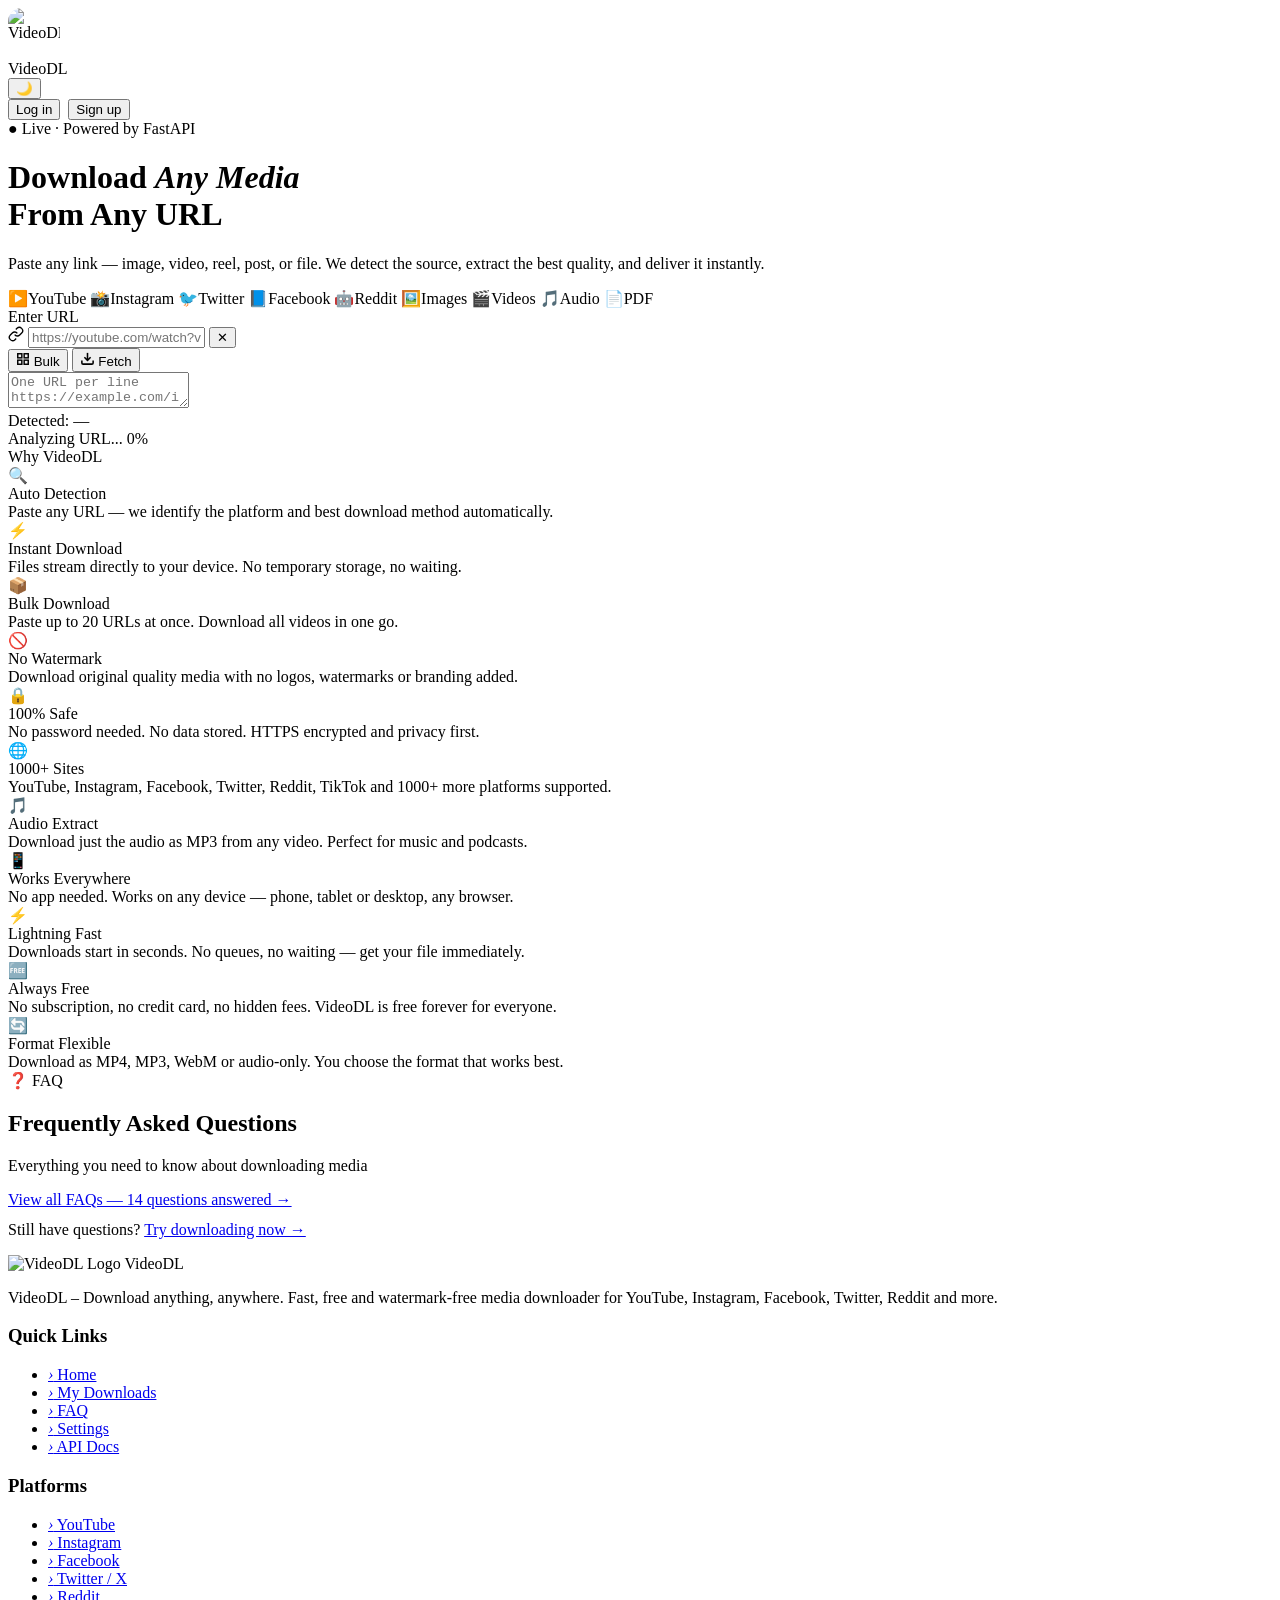
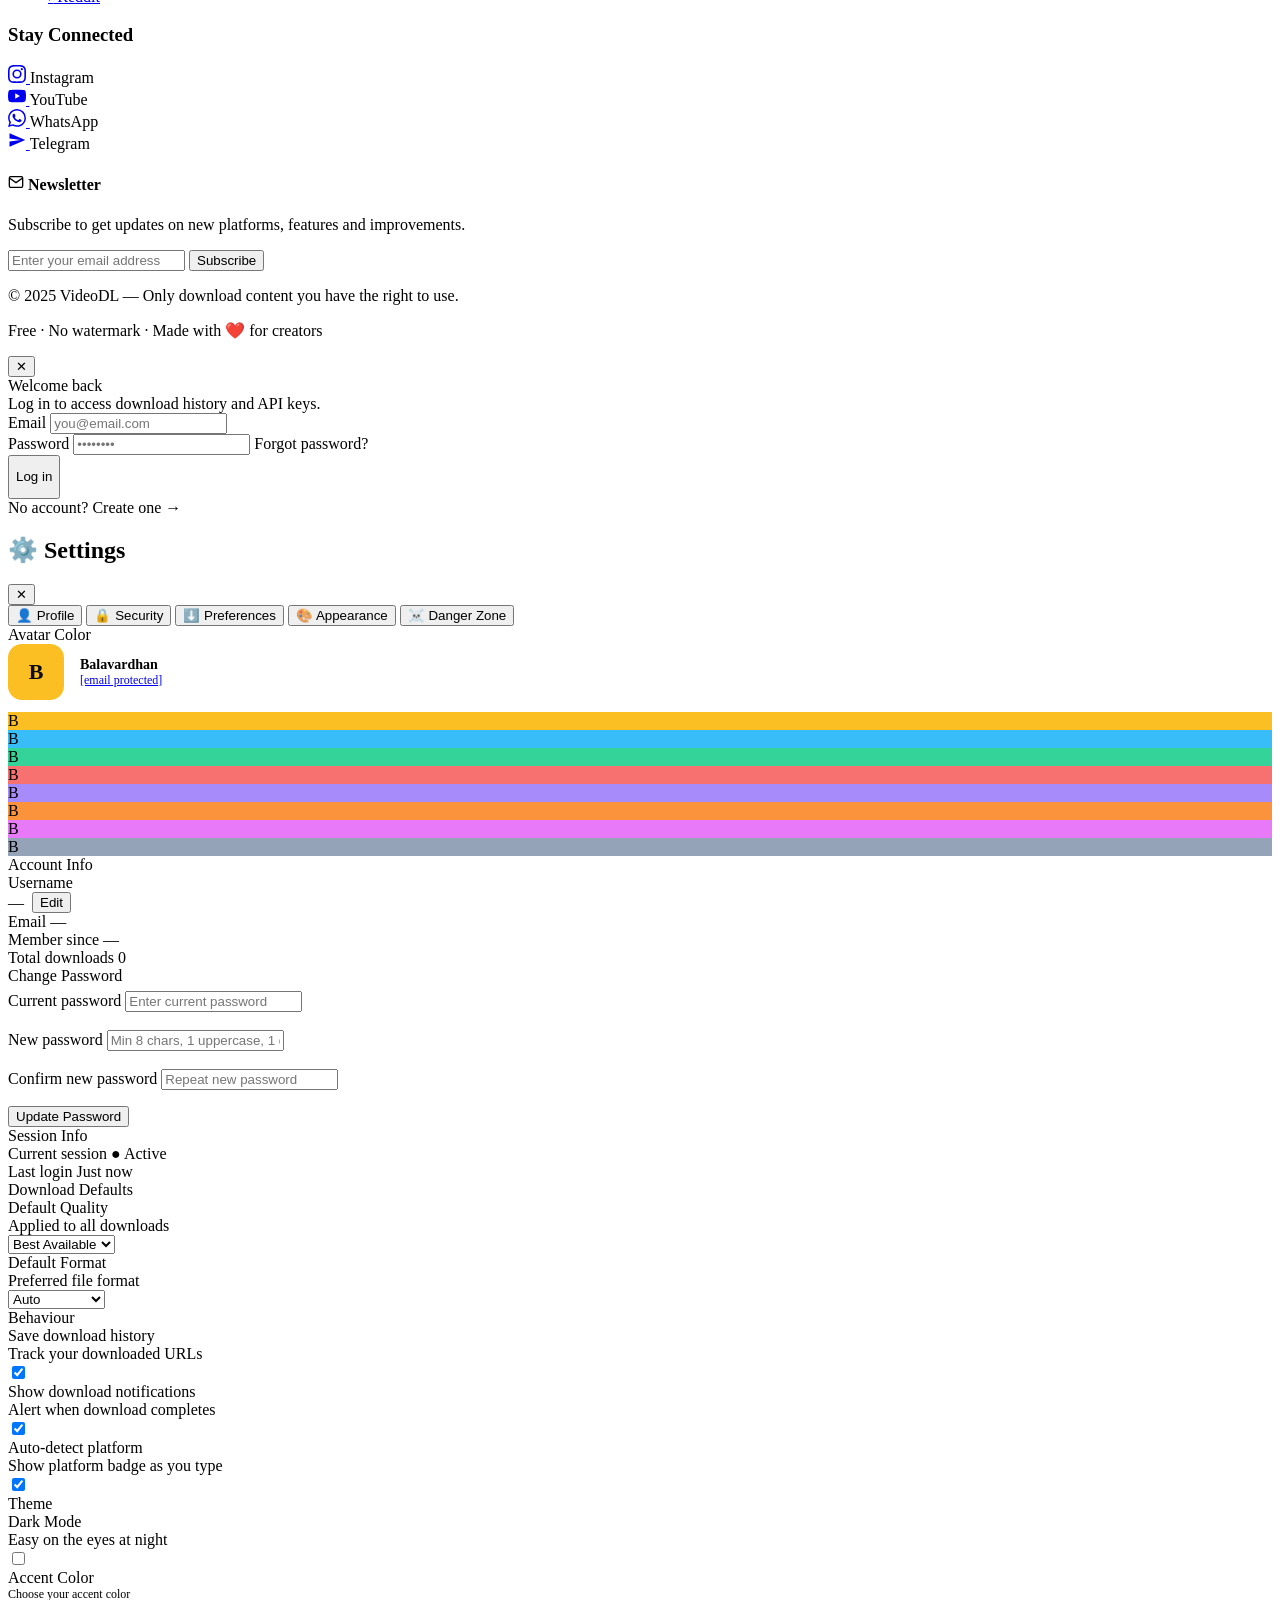
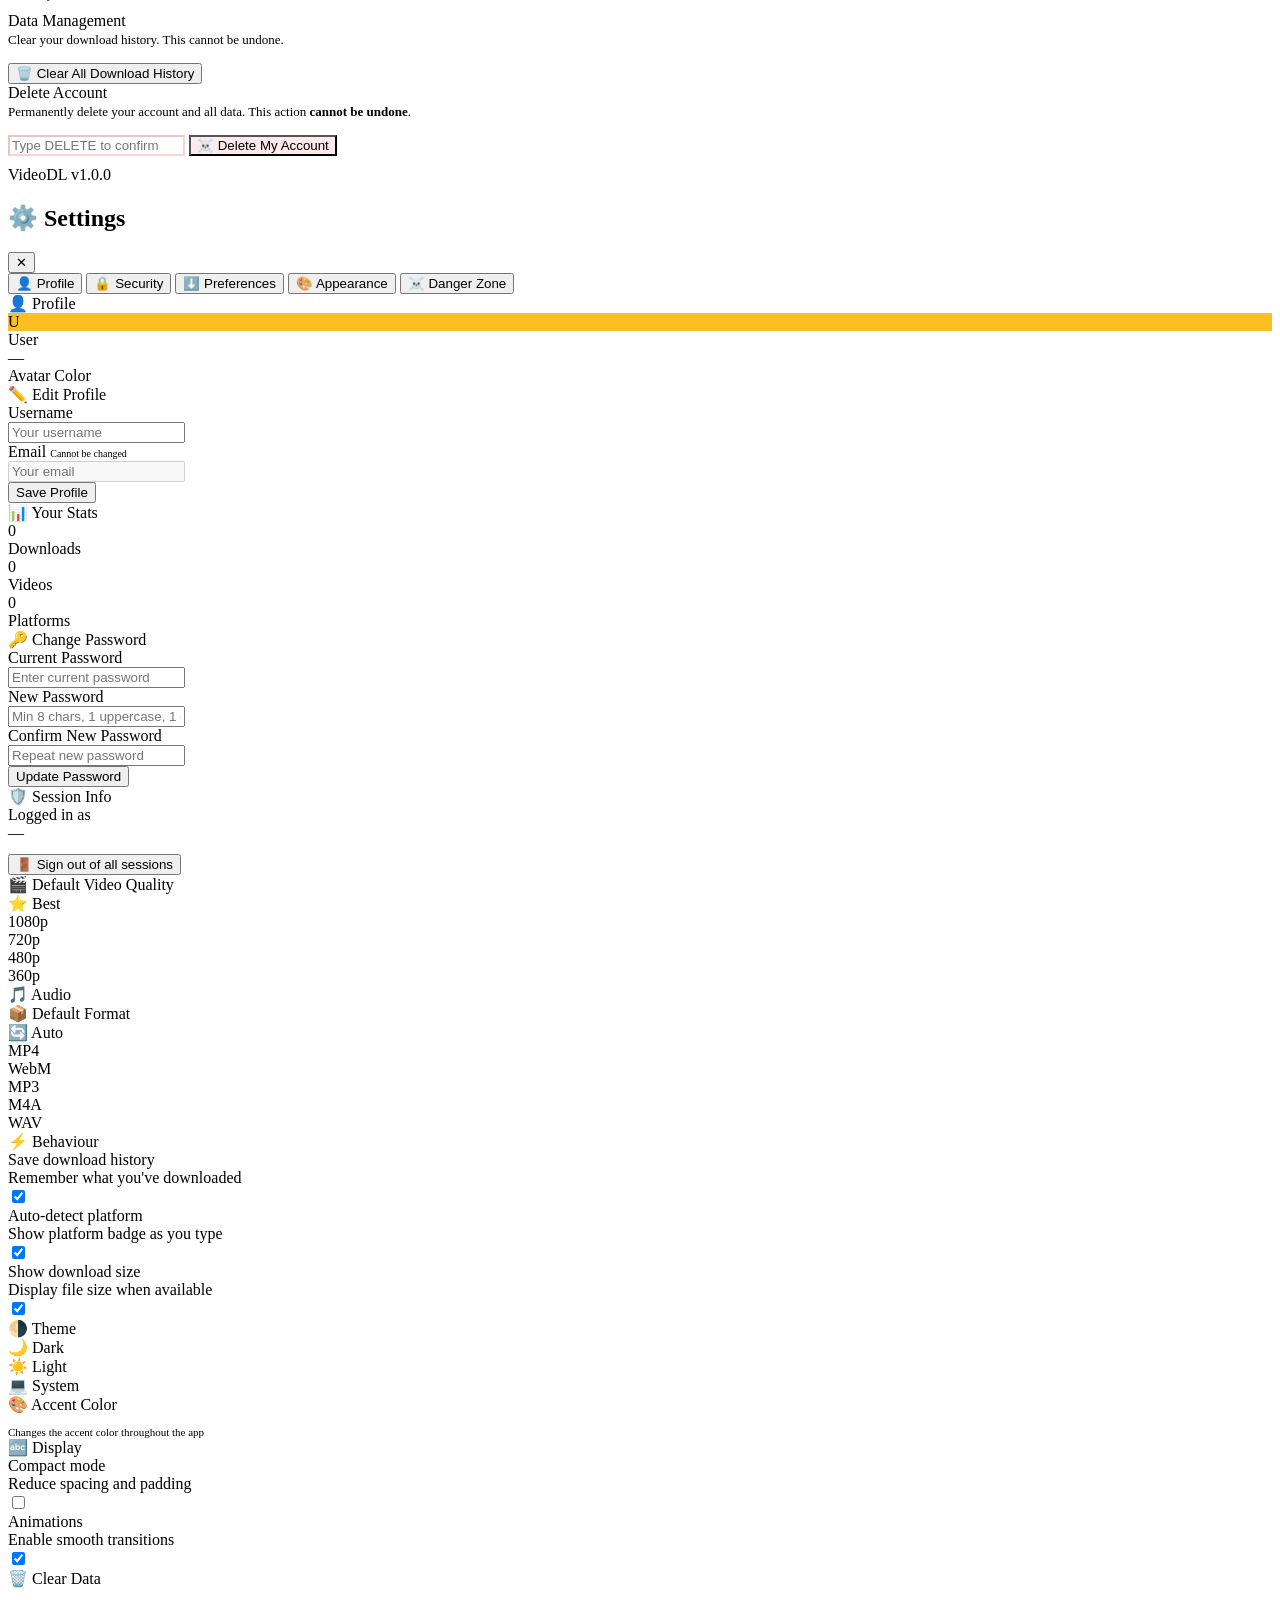
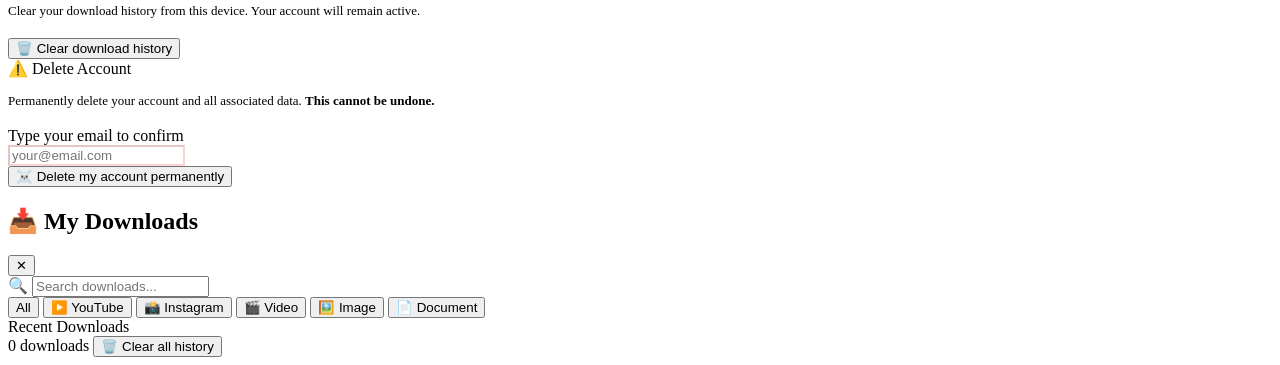
==== commit abc0ec1f: "Update new index.html" ====
--- a/frontend/templates/index.html
+++ b/frontend/templates/index.html
@@ -322,7 +322,7 @@
           </div>
           <div class="social-item">
             <a href="#" class="social-link telegram" aria-label="Telegram">
-              <svg width="18" height="18" viewBox="0 0 24 24" fill="currentColor"><path d="M11.944 0A12 12 0 0 0 0 12a12 12 0 0 0 12 12 12 12 0 0 0 12-12A12 12 0 0 0 12 0a12 12 0 0 0-.056 0zm4.962 7.224c.1-.002.321.023.465.14a.506.506 0 0 1 .171.325c.016.093.036.306.02.472-.18 1.898-.962 6.502-1.36 8.627-.168.9-.499 1.201-.82 1.23-.696.065-1.225-.46-1.9-.902-1.056-.693-1.653-1.124-2.678-1.8-1.185-.78-.417-1.21.258-1.91.177-.184 3.247-2.977 3.307-3.23.007-.032.014-.15-.056-.212s-.174-.041-.249-.024c-.106.024-1.793 1.14-5.061 3.345-.48.33-.913.49-1.302.48-.428-.008-1.252-.241-1.865-.44-.752-.245-1.349-.374-1.297-.789.027-.216.325-.437.893-.663 3.498-1.524 5.83-2.529 6.998-3.014 3.332-1.386 4.025-1.627 4.476-1.635z"/></svg>
+              <svg width="18" height="18" viewBox="0 0 24 24" fill="currentColor"><path d="M2.01 21L23 12 2.01 3 2 10l15 2-15 2z"/></svg>
             </a>
             <span class="social-label">Telegram</span>
           </div>
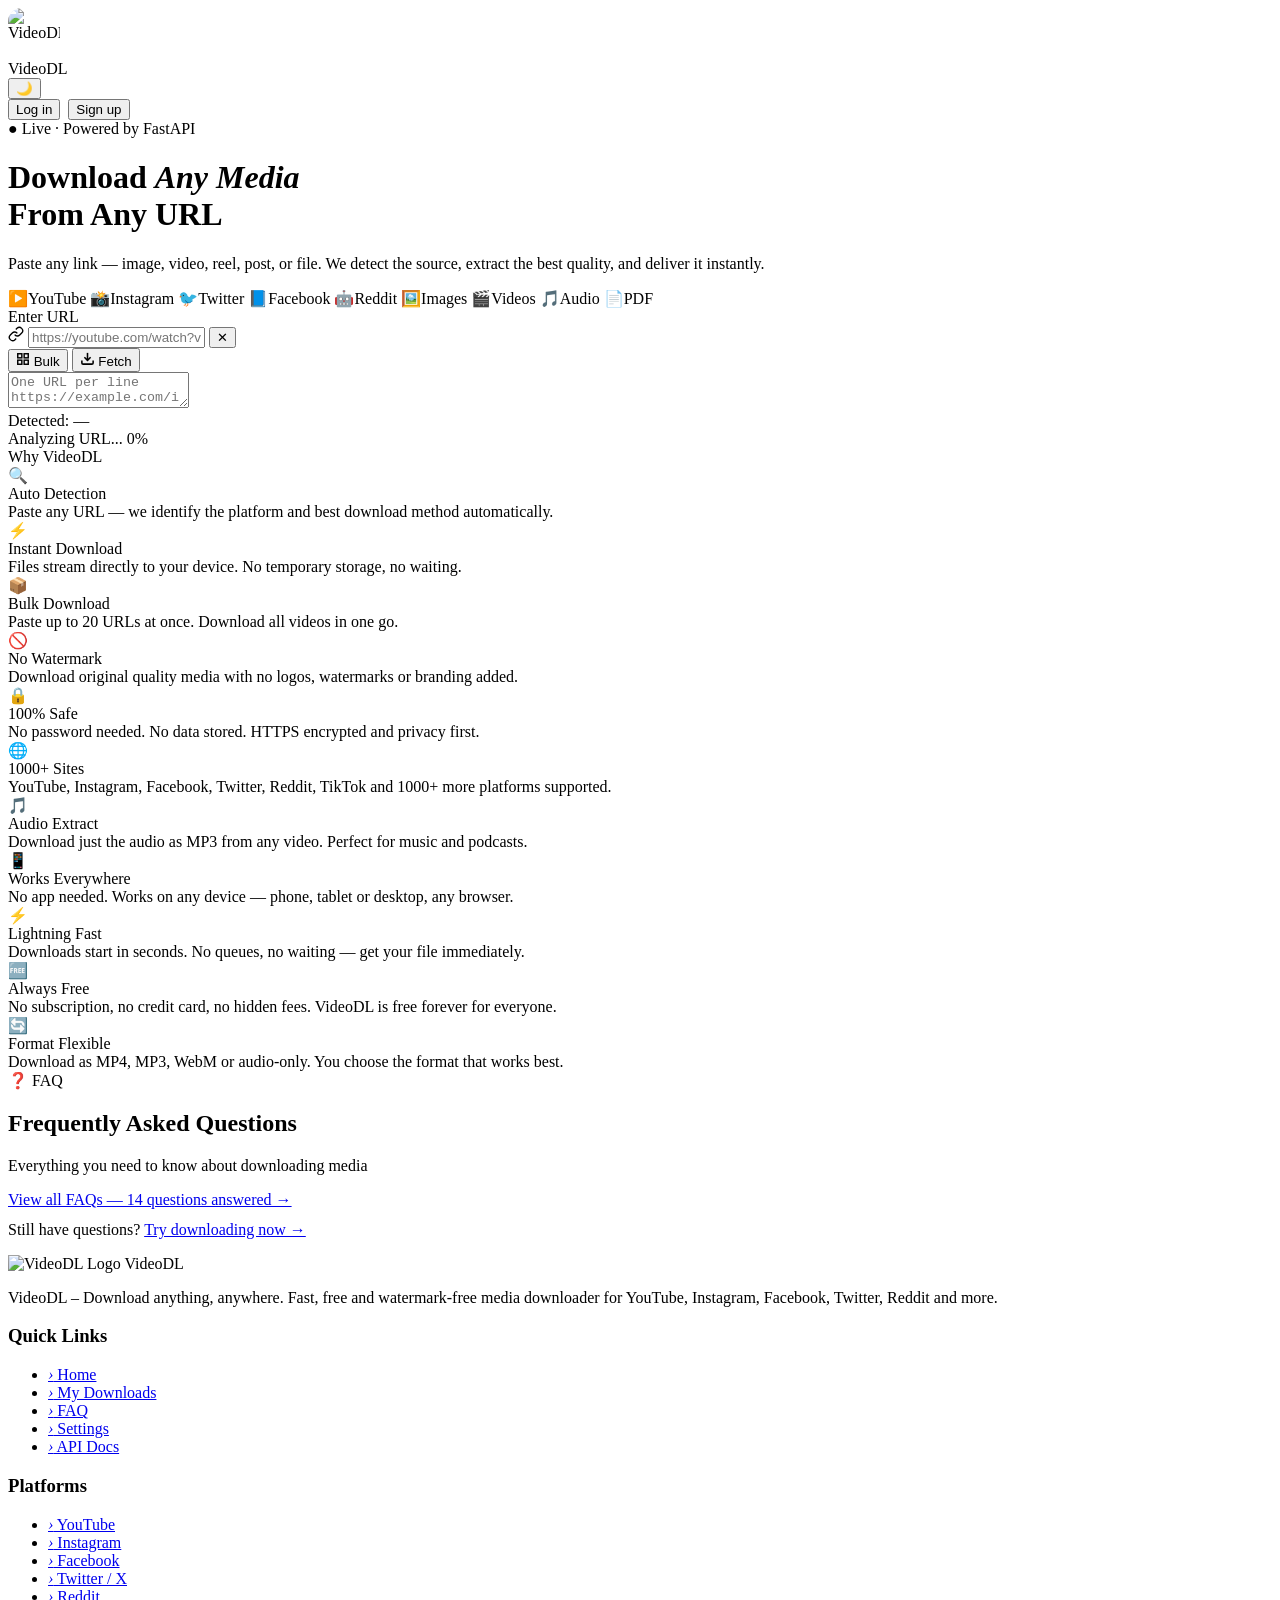
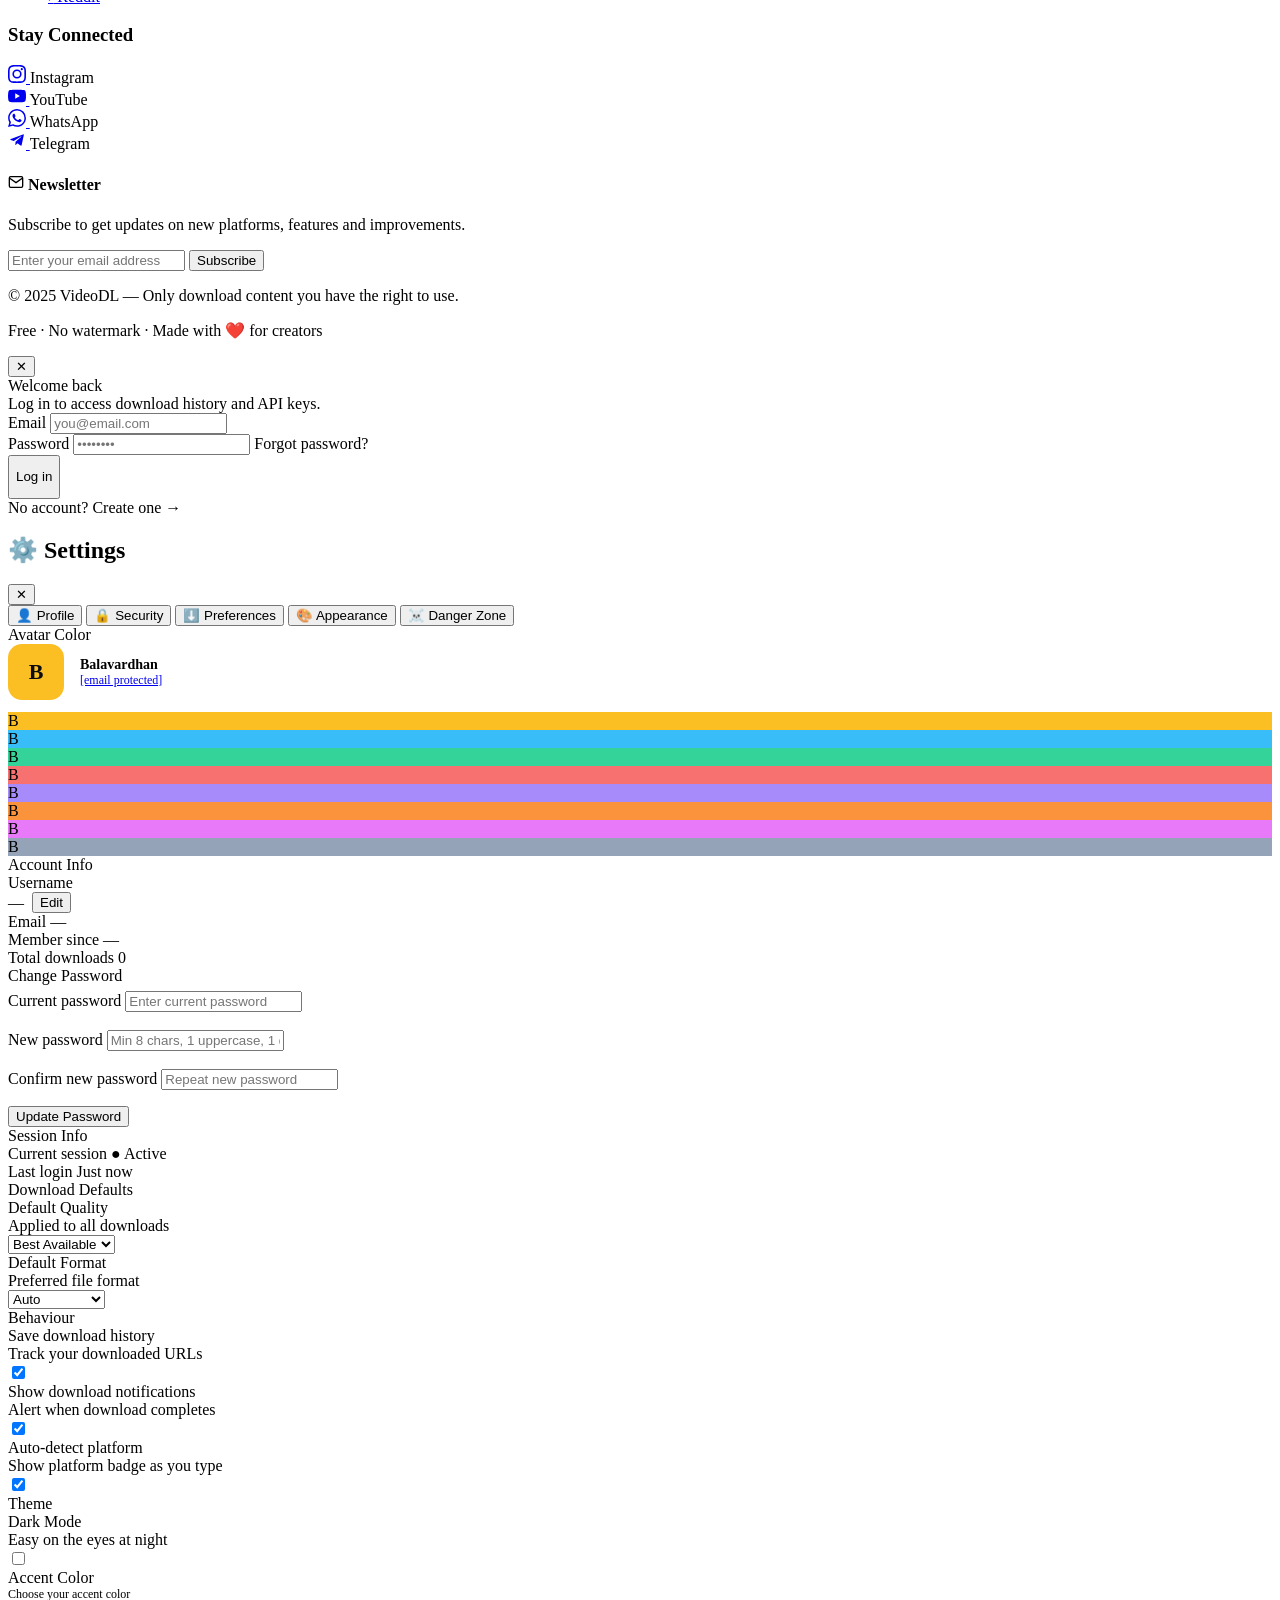
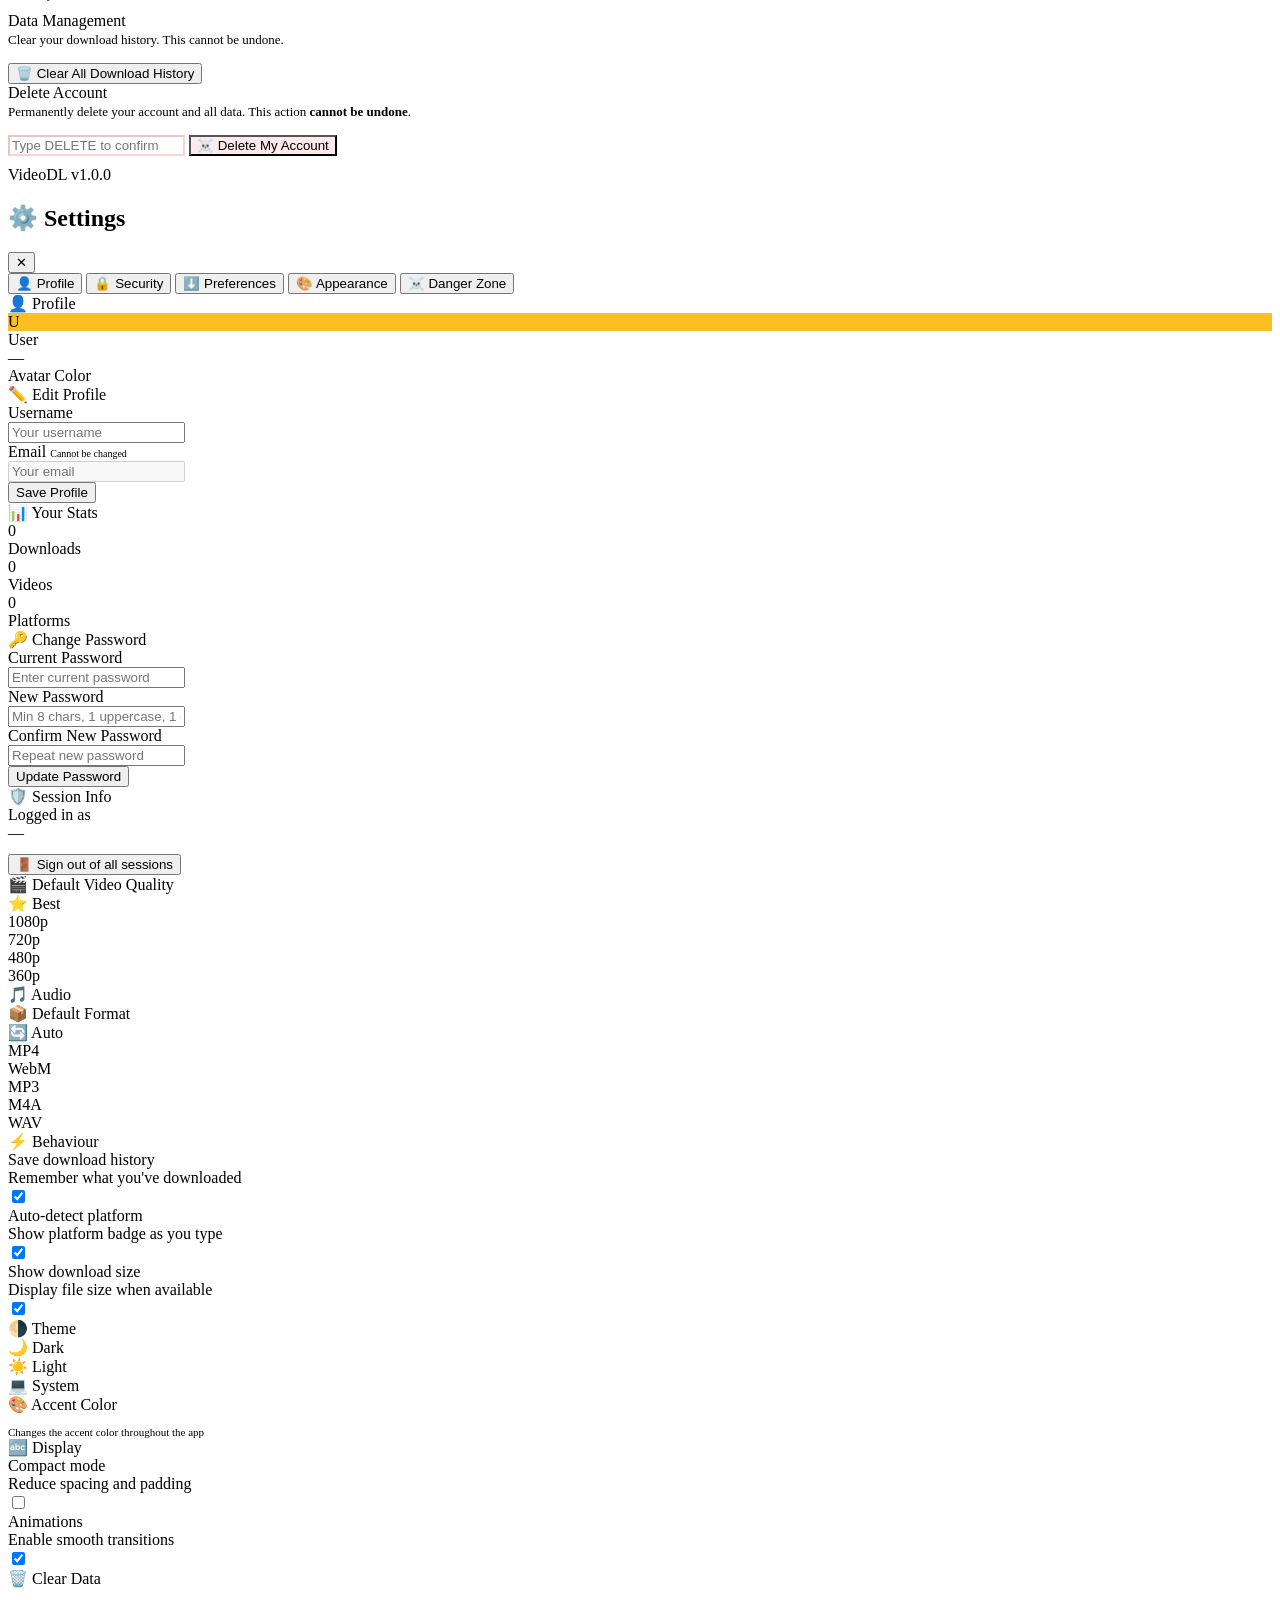
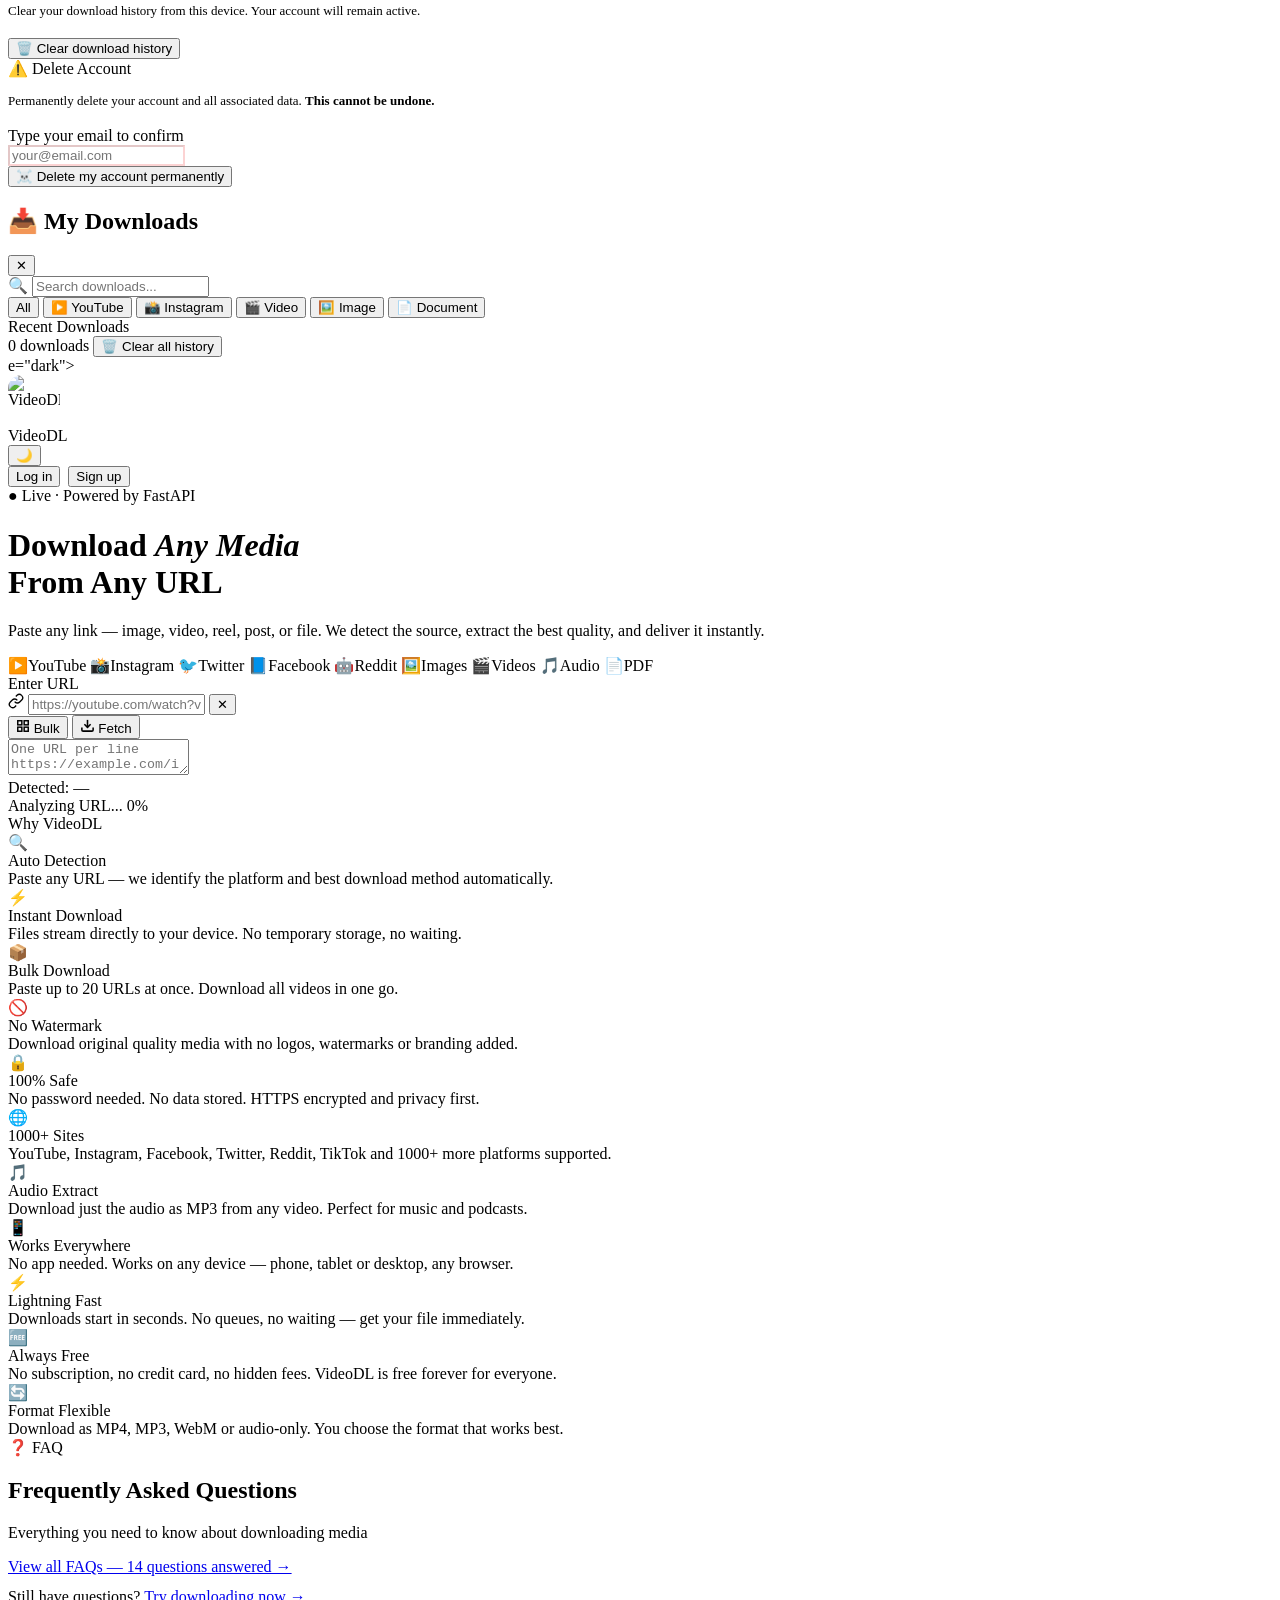
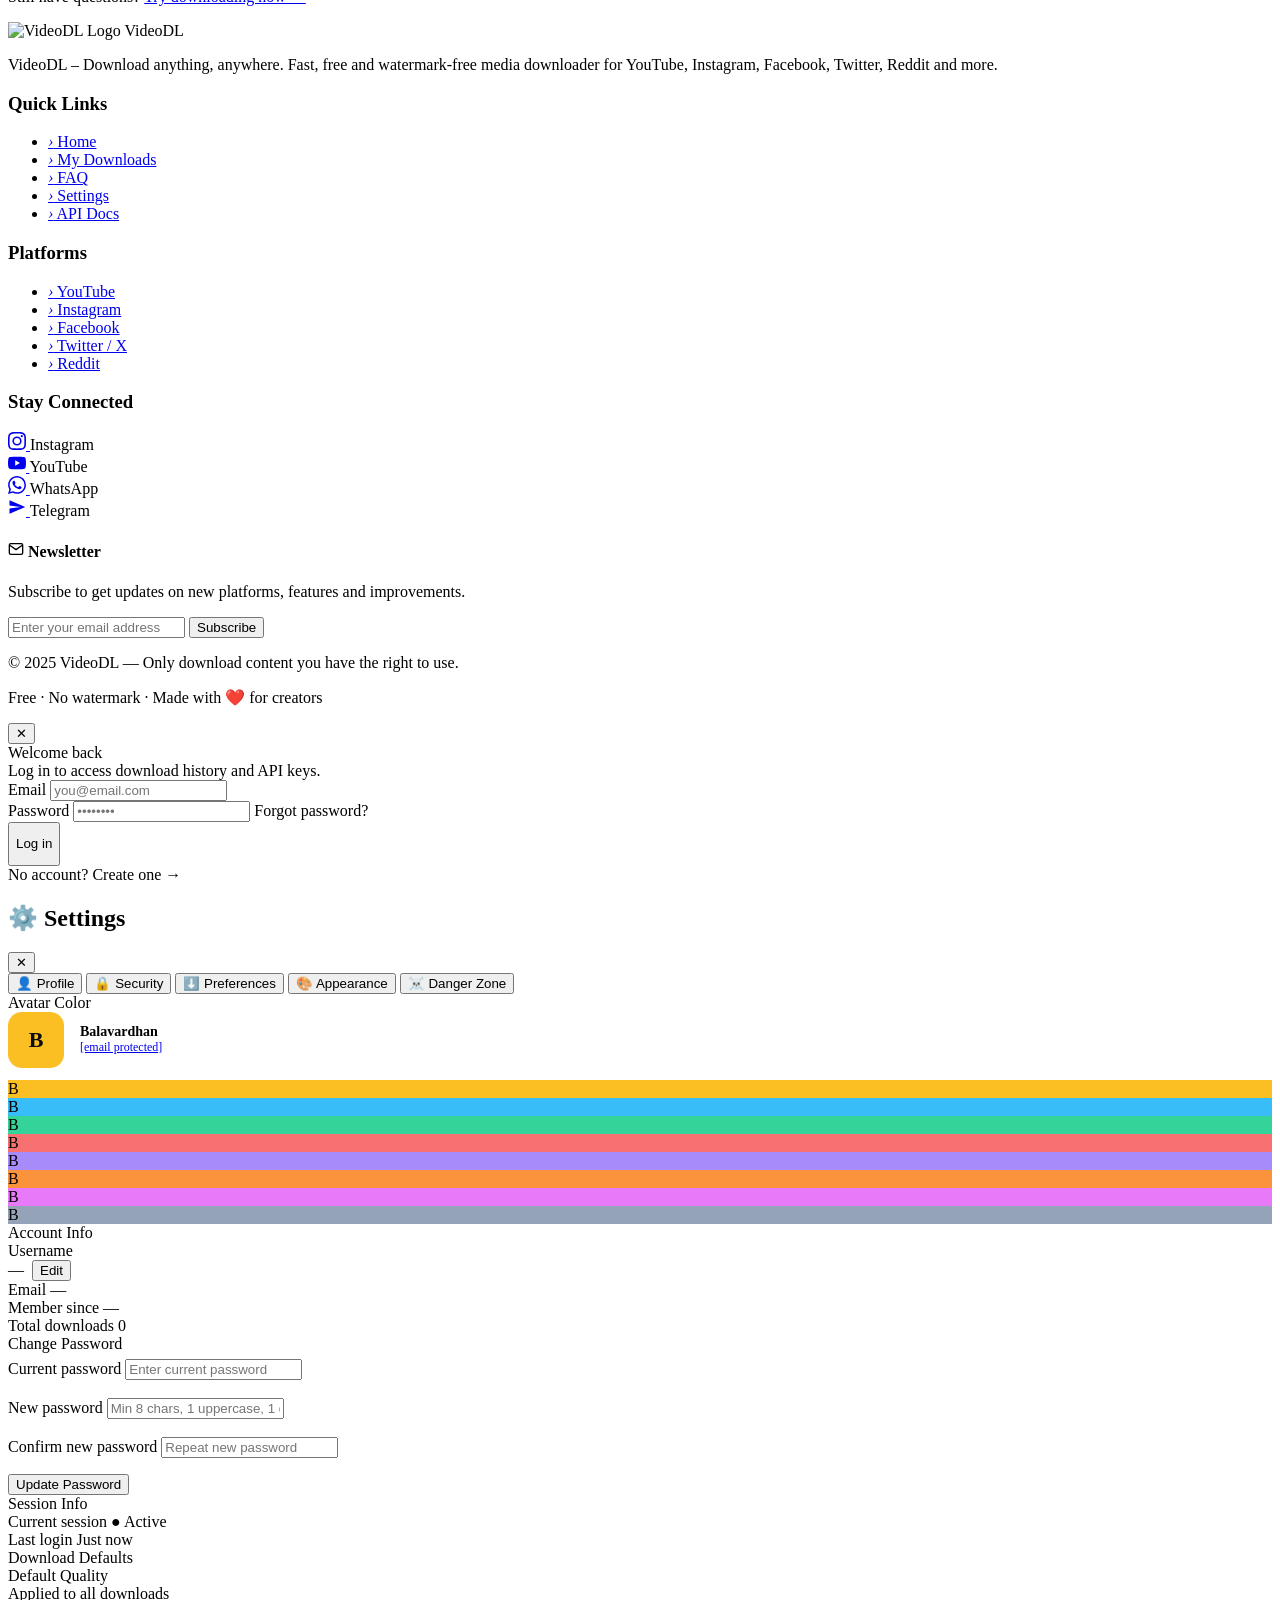
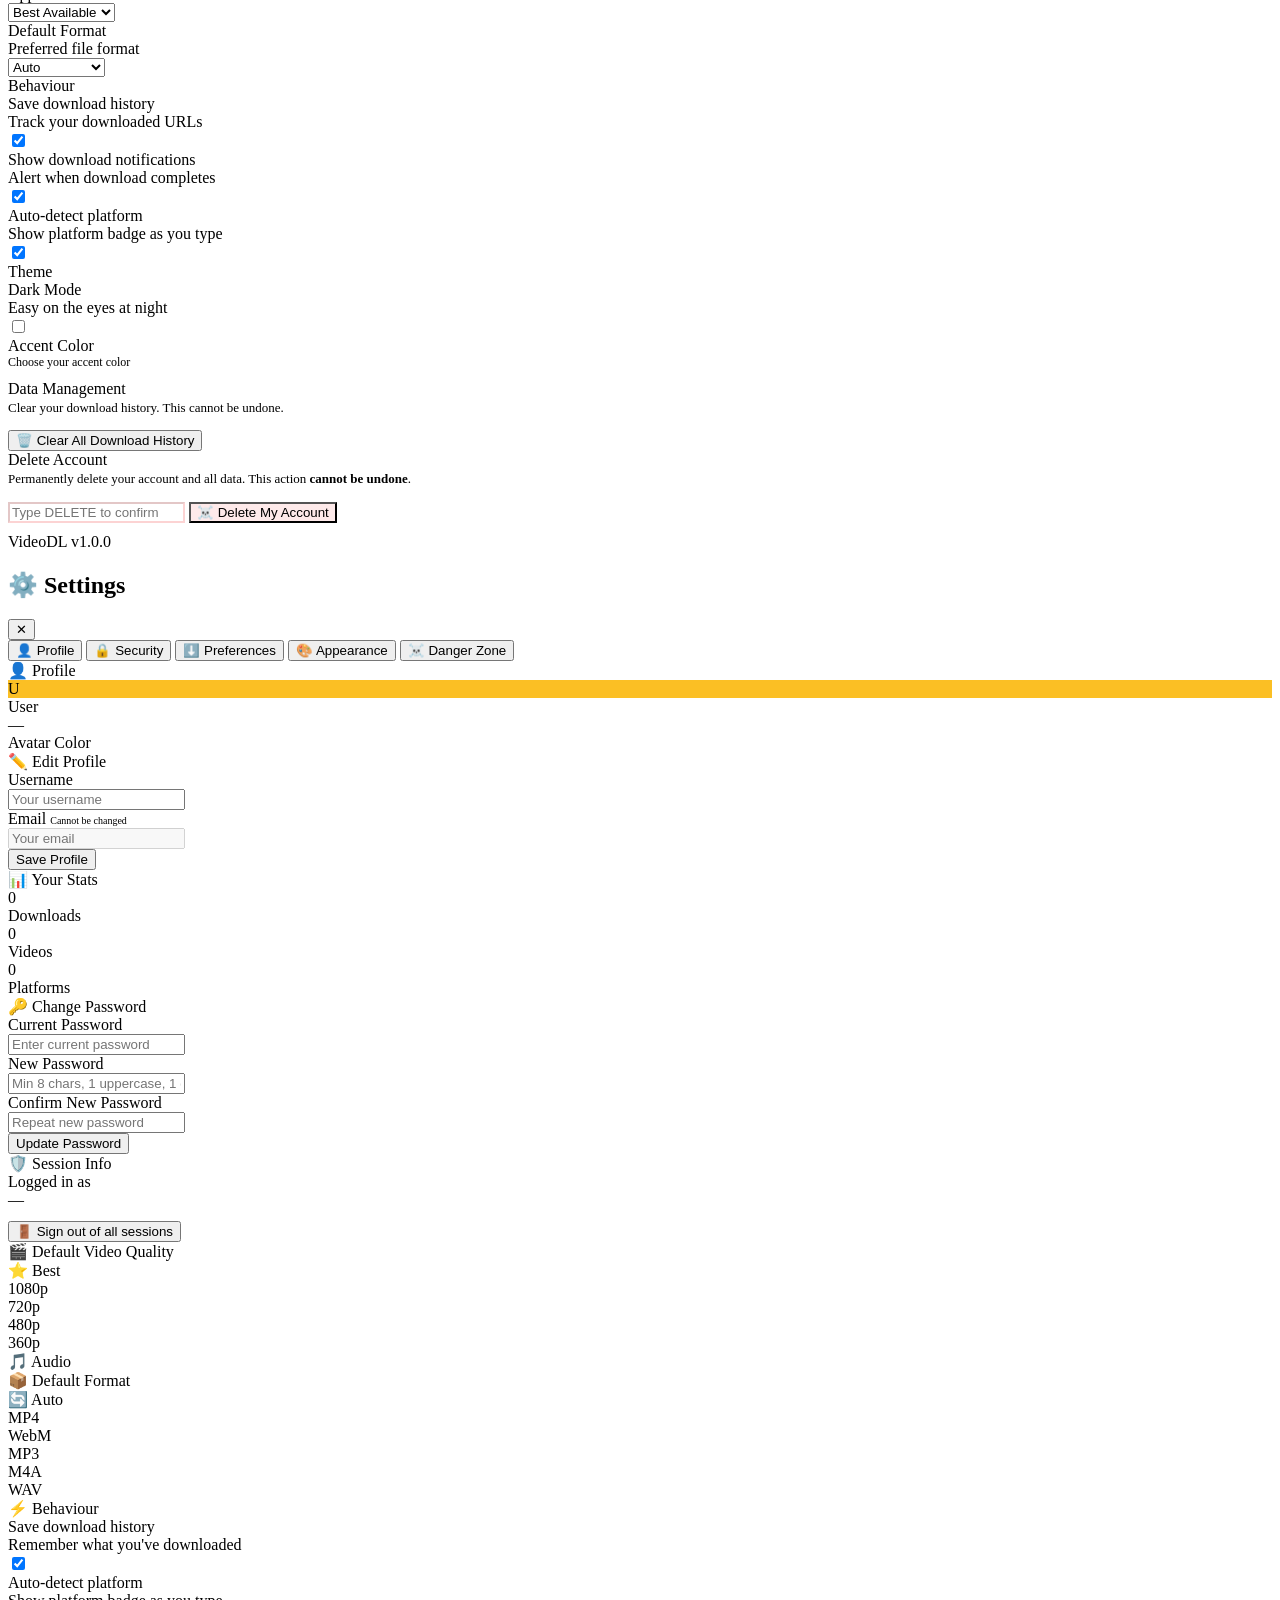
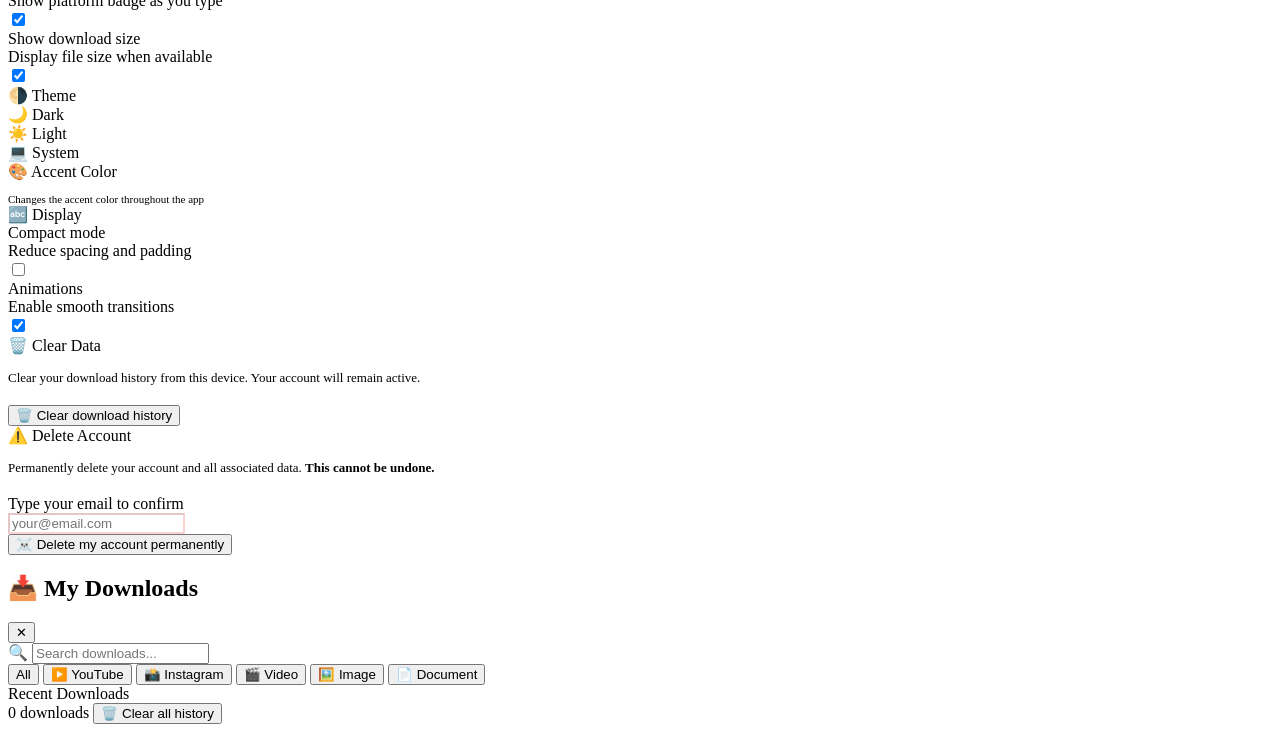
==== commit 8dbea4eb: "Update index.html" ====
--- a/frontend/templates/index.html
+++ b/frontend/templates/index.html
@@ -1,4 +1,5 @@
 <!DOCTYPE html>
+<html lang="en" data-them<!DOCTYPE html>
 <html lang="en" data-theme="dark">
 <head>
 <meta charset="UTF-8"/>
@@ -322,7 +323,7 @@
           </div>
           <div class="social-item">
             <a href="#" class="social-link telegram" aria-label="Telegram">
-              <svg width="18" height="18" viewBox="0 0 24 24" fill="currentColor"><path d="M2.01 21L23 12 2.01 3 2 10l15 2-15 2z"/></svg>
+              <svg width="18" height="18" viewBox="0 0 24 24" fill="currentColor"><path d="M9.78 18.65l.28-4.23 7.68-6.92c.34-.31-.07-.46-.52-.19L7.74 13.3 3.64 12c-.88-.25-.89-.86.2-1.3l15.97-6.16c.73-.33 1.43.18 1.15 1.3l-2.72 12.81c-.19.91-.74 1.13-1.5.71L12.6 16.3l-1.99 1.93c-.23.23-.42.42-.83.42z"/></svg>
             </a>
             <span class="social-label">Telegram</span>
           </div>
@@ -1018,4 +1019,1023 @@
 
 <script src="/static/app.js"></script>
 </body>
+</html>e="dark">
+<head>
+<meta charset="UTF-8"/>
+<meta name="viewport" content="width=device-width, initial-scale=1.0, maximum-scale=1.0"/>
+
+<!-- ── Primary SEO ── -->
+<title>VideoDL — Free Video Downloader | Instagram, YouTube, Facebook</title>
+<meta name="description" content="Paste any link to download Instagram Reels, YouTube videos, Facebook videos, images and PDFs. 100% free, no signup required to try. Fast online media downloader."/>
+<meta name="keywords" content="instagram downloader, instagram reel downloader, download instagram reels, instagram video downloader online, save instagram video, instagram reel download without watermark, download instagram post online free, instagram photo downloader online, save instagram reel to phone, how to download instagram reel without app, youtube downloader, video downloader online free, media downloader, social media downloader, online video downloader, download youtube video, facebook video downloader, reddit video downloader"/>
+<meta name="robots" content="index, follow, max-image-preview:large"/>
+<meta name="author" content="VideoDL"/>
+<link rel="canonical" href="https://videodl.onrender.com/"/>
+
+<!-- ── Open Graph (WhatsApp, Facebook, LinkedIn) ── -->
+<meta property="og:type"        content="website"/>
+<meta property="og:site_name"   content="VideoDL"/>
+<meta property="og:title"       content="VideoDL — Free Video Downloader | Instagram, YouTube, Facebook"/>
+<meta property="og:description" content="Download Instagram Reels, YouTube videos, Facebook videos, images and PDFs instantly. Free online media downloader — no app needed."/>
+<meta property="og:url"         content="https://videodl.onrender.com/"/>
+<meta property="og:image"       content="https://videodl.onrender.com/static/og-image.png"/>
+<meta property="og:image:width" content="1200"/>
+<meta property="og:image:height"content="630"/>
+<meta property="og:locale"      content="en_IN"/>
+
+<!-- ── Twitter Card ── -->
+<meta name="twitter:card"        content="summary_large_image"/>
+<meta name="twitter:title"       content="VideoDL — Free Video Downloader | Instagram, YouTube, Facebook"/>
+<meta name="twitter:description" content="Download Instagram Reels, YouTube videos, images and PDFs for free. Paste any URL and download instantly."/>
+<meta name="twitter:image"       content="https://videodl.onrender.com/static/og-image.png"/>
+
+<!-- ── PWA / Mobile ── -->
+<meta name="theme-color" content="#fbbf24"/>
+<meta name="mobile-web-app-capable" content="yes"/>
+<meta name="apple-mobile-web-app-capable" content="yes"/>
+<meta name="apple-mobile-web-app-title" content="VideoDL"/>
+<link rel="preconnect" href="https://fonts.googleapis.com"/>
+<link href="https://fonts.googleapis.com/css2?family=Cabinet+Grotesk:wght@400;500;700;800;900&family=JetBrains+Mono:wght@300;400;500&display=swap" rel="stylesheet"/>
+<link rel="stylesheet" href="/static/style.css"/>
+
+<!-- ── Structured Data for Google Rich Results ── -->
+<script type="application/ld+json">
+{
+  "@context": "https://schema.org",
+  "@type": "FAQPage",
+  "mainEntity": [
+    {
+      "@type": "Question",
+      "name": "How to download Instagram Reels for free?",
+      "acceptedAnswer": {"@type": "Answer", "text": "Step 1: Open Instagram and find the Reel. Step 2: Tap three dots and Copy Link. Step 3: Go to VideoDL and paste the link. Step 4: Click Fetch then Download MP4. Free, no watermark, no app needed."}
+    },
+    {
+      "@type": "Question",
+      "name": "How to download Instagram Reel on Android phone?",
+      "acceptedAnswer": {"@type": "Answer", "text": "Open Instagram, find the Reel, tap three dots, Copy Link. Open Chrome browser, go to VideoDL, paste link, click Fetch, click Download MP4. Works on Samsung, Redmi, Realme, OnePlus and all Android phones."}
+    },
+    {
+      "@type": "Question",
+      "name": "How to save Instagram video on iPhone?",
+      "acceptedAnswer": {"@type": "Answer", "text": "Open Instagram, find the video, tap three dots, Copy Link. Open Safari, go to VideoDL, paste link, click Fetch, click Download MP4. File saves to your iPhone Downloads folder."}
+    },
+    {
+      "@type": "Question",
+      "name": "Can I download Instagram Reels without watermark?",
+      "acceptedAnswer": {"@type": "Answer", "text": "Yes! VideoDL downloads Instagram Reels directly without adding any watermark. The video is the original quality with no logo or branding added."}
+    },
+    {
+      "@type": "Question",
+      "name": "Instagram Reel kaise download kare?",
+      "acceptedAnswer": {"@type": "Answer", "text": "Instagram app mein Reel dhundo, teen dots tap karo, Link Copy Karo. Browser mein VideoDL kholo, link paste karo, Fetch dabao, Download MP4 dabao. Bilkul free hai, koi app install nahi karna padega."}
+    },
+    {
+      "@type": "Question",
+      "name": "Is VideoDL safe to use?",
+      "acceptedAnswer": {"@type": "Answer", "text": "Yes, completely safe. We never ask for your Instagram or YouTube password, we don't store your downloaded files, no malware, HTTPS encrypted connections, and no spam."}
+    },
+    {
+      "@type": "Question",
+      "name": "What is the best free Instagram downloader in India?",
+      "acceptedAnswer": {"@type": "Answer", "text": "VideoDL is one of the best free Instagram downloaders in India. It is completely free, no watermark, no app needed, works on Jio and Airtel, supports YouTube and Facebook too, and is secure without requiring any password."}
+    },
+    {
+      "@type": "Question",
+      "name": "Why is my Instagram link not working?",
+      "acceptedAnswer": {"@type": "Answer", "text": "Check that the URL starts with https://www.instagram.com/, the account is not private, and your internet connection is working. Try copying the link again and refreshing the page."}
+    }
+  ]
+}
+</script>
+<script type="application/ld+json">
+{
+  "@context": "https://schema.org",
+  "@type": "WebApplication",
+  "name": "VideoDL",
+  "url": "https://videodl.onrender.com",
+  "description": "Free online media downloader. Download Instagram Reels, YouTube videos, Facebook videos, images and PDFs instantly.",
+  "applicationCategory": "UtilitiesApplication",
+  "operatingSystem": "Web Browser",
+  "offers": {"@type":"Offer","price":"0","priceCurrency":"INR"},
+  "featureList": ["Instagram Reel Downloader","YouTube Video Downloader","Facebook Video Downloader","Image Downloader","PDF Downloader"]
+}
+</script>
+</head>
+<body>
+<div class="grain"></div>
+<div class="bg-glow"></div>
+
+<div class="wrapper">
+
+  <!-- ── HEADER ── -->
+  <header>
+    <div class="logo">
+      <div class="logo-mark" style="background:none;box-shadow:none;animation:none;">
+        <img src="/static/videodl-logo.png" alt="VideoDL" width="52" height="52" style="border-radius:14px;display:block;"/>
+      </div>
+      <span class="logo-name">Video<span>DL</span></span>
+    </div>
+    <div class="header-actions">
+      <button class="theme-toggle" id="themeToggle" title="Toggle theme">🌙</button>
+      <div id="authButtons" style="display:flex;gap:8px;">
+        <button class="auth-btn" id="openLogin">Log in</button>
+        <button class="auth-btn primary" id="openRegister">Sign up</button>
+      </div>
+      <div class="user-menu" id="userMenu" style="display:none">
+        <button class="user-btn" id="userMenuBtn" onclick="toggleUserMenu()">
+          <div class="user-avatar" id="userAvatar">U</div>
+          <span id="userDisplayName">User</span>
+          <svg width="12" height="12" viewBox="0 0 12 12" fill="currentColor"><path d="M6 8L1 3h10z"/></svg>
+        </button>
+        <div class="user-dropdown" id="userDropdown">
+          <div class="user-info">
+            <div class="user-info-name" id="dropdownName">User</div>
+            <div class="user-info-email" id="dropdownEmail"></div>
+          </div>
+          <button class="dropdown-item" onclick="event.stopPropagation();window.location.href='/downloads'"><span>📥</span> Downloads</button>
+          <button class="dropdown-item" onclick="event.stopPropagation();window.location.href='/settings'"><span>⚙️</span> Settings</button>
+          <div class="dropdown-divider"></div>
+          <button class="dropdown-item danger" onclick="handleLogout()"><span>🚪</span> Sign out</button>
+        </div>
+      </div>
+    </div>
+  </header>
+
+  <!-- ── HERO ── -->
+  <div class="hero">
+    <div class="hero-eyebrow">● Live · Powered by FastAPI</div>
+    <h1>Download <em>Any Media</em><br>From Any URL</h1>
+    <p class="hero-sub">Paste any link — image, video, reel, post, or file. We detect the source, extract the best quality, and deliver it instantly.</p>
+    <div class="platform-pills" id="platformPills">
+      <span class="pill pill-yt"><span class="pill-icon">▶️</span><span class="pill-text">YouTube</span></span>
+      <span class="pill pill-ig"><span class="pill-icon">📸</span><span class="pill-text">Instagram</span></span>
+      
+      <span class="pill pill-tw"><span class="pill-icon">🐦</span><span class="pill-text">Twitter</span></span>
+      <span class="pill pill-fb"><span class="pill-icon">📘</span><span class="pill-text">Facebook</span></span>
+      
+      <span class="pill pill-rd"><span class="pill-icon">🤖</span><span class="pill-text">Reddit</span></span>
+      
+      <span class="pill pill-img"><span class="pill-icon">🖼️</span><span class="pill-text">Images</span></span>
+      <span class="pill pill-vid"><span class="pill-icon">🎬</span><span class="pill-text">Videos</span></span>
+      <span class="pill pill-aud"><span class="pill-icon">🎵</span><span class="pill-text">Audio</span></span>
+      <span class="pill pill-pdf"><span class="pill-icon">📄</span><span class="pill-text">PDF</span></span>
+    </div>
+  </div>
+
+  <!-- ── MAIN CARD ── -->
+  <div class="main-card" id="mainCard">
+    <div class="input-section">
+      <div class="input-label">Enter URL</div>
+      <div class="url-row">
+        <div class="url-wrap">
+          <svg class="url-icon" width="16" height="16" viewBox="0 0 24 24" fill="none" stroke="currentColor" stroke-width="2"><path d="M10 13a5 5 0 007.54.54l3-3a5 5 0 00-7.07-7.07l-1.72 1.71"/><path d="M14 11a5 5 0 00-7.54-.54l-3 3a5 5 0 007.07 7.07l1.71-1.71"/></svg>
+          <input class="url-input" id="urlInput" type="url" placeholder="https://youtube.com/watch?v=... or instagram.com/p/..." autocomplete="off" spellcheck="false"/>
+          <button class="clear-btn" id="clearBtn" title="Clear">✕</button>
+        </div>
+        <button class="toggle-bulk" id="toggleBulk" title="Switch to Bulk Mode">
+          <svg width="14" height="14" viewBox="0 0 24 24" fill="none" stroke="currentColor" stroke-width="2.5"><rect x="3" y="3" width="7" height="7"/><rect x="14" y="3" width="7" height="7"/><rect x="3" y="14" width="7" height="7"/><rect x="14" y="14" width="7" height="7"/></svg>
+          Bulk
+        </button>
+        <button class="dl-btn" id="analyzeBtn">
+          <svg width="15" height="15" viewBox="0 0 24 24" fill="none" stroke="currentColor" stroke-width="2.5"><path d="M21 15v4a2 2 0 01-2 2H5a2 2 0 01-2-2v-4"/><polyline points="7 10 12 15 17 10"/><line x1="12" y1="15" x2="12" y2="3"/></svg>
+          Fetch
+        </button>
+      </div>
+
+      <!-- Bulk mode -->
+      <div class="bulk-wrap" id="bulkWrap">
+        <textarea class="bulk-input" id="bulkInput" placeholder="One URL per line&#10;https://example.com/image1.jpg&#10;https://example.com/video.mp4&#10;https://youtube.com/watch?v=..."></textarea>
+      </div>
+
+      <!-- Detect bar -->
+      <div class="detect-bar" id="detectBar">
+        <div class="detect-dot"></div>
+        <span class="detect-text">Detected: <span class="detect-platform" id="detectPlatform">—</span></span>
+        <span style="font-size:11px;color:var(--text-3)" id="detectNote"></span>
+      </div>
+    </div>
+
+    <!-- Progress -->
+    <div class="progress-wrap" id="progressWrap">
+      <div class="progress-top">
+        <span class="progress-label" id="progressLabel">Analyzing URL...</span>
+        <span class="progress-pct" id="progressPct">0%</span>
+      </div>
+      <div class="progress-bar-bg"><div class="progress-bar-fill" id="progressFill"></div></div>
+      <div class="progress-sub" id="progressSub"></div>
+    </div>
+
+    <!-- Status -->
+    <div class="status-msg" id="statusMsg"></div>
+
+    <!-- Result -->
+    <div class="result-card" id="resultCard">
+      <div class="result-preview-wrap" id="resultPreview"></div>
+      <div class="result-body">
+        <div class="result-title" id="resultTitle"></div>
+        <div class="result-meta" id="resultMeta"></div>
+        <div class="result-actions" id="resultActions"></div>
+        <div class="options-list" id="optionsList"></div>
+      </div>
+    </div>
+  </div>
+
+  <!-- ── HISTORY ── -->
+  <div id="historySection" style="display:none;">
+    <div class="section-head">Recent Downloads</div>
+    <div class="history-list" id="historyList"></div>
+  </div>
+
+  <!-- ── FEATURES ── -->
+  <div class="section-head">Why VideoDL</div>
+  <div class="features">
+    <div class="feature"><div class="feature-icon">🔍</div><div class="feature-title">Auto Detection</div><div class="feature-text">Paste any URL — we identify the platform and best download method automatically.</div></div>
+    <div class="feature"><div class="feature-icon">⚡</div><div class="feature-title">Instant Download</div><div class="feature-text">Files stream directly to your device. No temporary storage, no waiting.</div></div>
+    <div class="feature"><div class="feature-icon">📦</div><div class="feature-title">Bulk Download</div><div class="feature-text">Paste up to 20 URLs at once. Download all videos in one go.</div></div>
+    <div class="feature"><div class="feature-icon">🚫</div><div class="feature-title">No Watermark</div><div class="feature-text">Download original quality media with no logos, watermarks or branding added.</div></div>
+    <div class="feature"><div class="feature-icon">🔒</div><div class="feature-title">100% Safe</div><div class="feature-text">No password needed. No data stored. HTTPS encrypted and privacy first.</div></div>
+    <div class="feature"><div class="feature-icon">🌐</div><div class="feature-title">1000+ Sites</div><div class="feature-text">YouTube, Instagram, Facebook, Twitter, Reddit, TikTok and 1000+ more platforms supported.</div></div>
+    <div class="feature"><div class="feature-icon">🎵</div><div class="feature-title">Audio Extract</div><div class="feature-text">Download just the audio as MP3 from any video. Perfect for music and podcasts.</div></div>
+    <div class="feature"><div class="feature-icon">📱</div><div class="feature-title">Works Everywhere</div><div class="feature-text">No app needed. Works on any device — phone, tablet or desktop, any browser.</div></div>
+    <div class="feature"><div class="feature-icon">⚡</div><div class="feature-title">Lightning Fast</div><div class="feature-text">Downloads start in seconds. No queues, no waiting — get your file immediately.</div></div>
+    <div class="feature"><div class="feature-icon">🆓</div><div class="feature-title">Always Free</div><div class="feature-text">No subscription, no credit card, no hidden fees. VideoDL is free forever for everyone.</div></div>
+    <div class="feature"><div class="feature-icon">🔄</div><div class="feature-title">Format Flexible</div><div class="feature-text">Download as MP4, MP3, WebM or audio-only. You choose the format that works best.</div></div>
+  </div>
+
+  <!-- ══════════════════════════════════════════════════════
+     FAQ SECTION
+══════════════════════════════════════════════════════ -->
+<section class="faq-section" id="faq">
+  <div class="faq-header">
+    <div class="faq-eyebrow">❓ FAQ</div>
+    <h2 class="faq-title">Frequently Asked Questions</h2>
+    <p class="faq-sub">Everything you need to know about downloading media</p>
+  </div>
+  <div class="faq-list" id="faqList"></div>
+  <div class="faq-cta">
+    <a href="/faq" class="faq-see-all">View all FAQs — 14 questions answered →</a>
+    <p style="margin-top:12px;">Still have questions? <a href="#" onclick="document.getElementById('urlInput').focus();window.scrollTo({top:0,behavior:'smooth'});return false;">Try downloading now →</a></p>
+  </div>
+</section>
+
+
+
+</div><!-- /wrapper -->
+
+<footer class="site-footer">
+  <div class="footer-container">
+
+    <div class="footer-top">
+
+      <!-- Col 1: About -->
+      <div class="footer-section footer-about">
+        <img src="/static/videodl-logo.png" alt="VideoDL Logo" class="footer-logo"/>
+        <span class="footer-brand-name">Video<span>DL</span></span>
+        <p>VideoDL – Download anything, anywhere. Fast, free and watermark-free media downloader for YouTube, Instagram, Facebook, Twitter, Reddit and more.</p>
+      </div>
+
+      <!-- Col 2: Quick Links -->
+      <div class="footer-section footer-links">
+        <h3>Quick Links</h3>
+        <ul>
+          <li><a href="/"><i>›</i> Home</a></li>
+          <li><a href="/downloads"><i>›</i> My Downloads</a></li>
+          <li><a href="/faq"><i>›</i> FAQ</a></li>
+          <li><a href="/settings"><i>›</i> Settings</a></li>
+          <li><a href="/api/docs"><i>›</i> API Docs</a></li>
+        </ul>
+      </div>
+
+      <!-- Col 3: Platforms -->
+      <div class="footer-section footer-links">
+        <h3>Platforms</h3>
+        <ul>
+          <li><a href="#"><i>›</i> YouTube</a></li>
+          <li><a href="#"><i>›</i> Instagram</a></li>
+          <li><a href="#"><i>›</i> Facebook</a></li>
+          <li><a href="#"><i>›</i> Twitter / X</a></li>
+          <li><a href="#"><i>›</i> Reddit</a></li>
+        </ul>
+      </div>
+
+      <!-- Col 4: Stay Connected -->
+      <div class="footer-section">
+        <h3>Stay Connected</h3>
+        <div class="social-links-grid">
+          <div class="social-item">
+            <a href="#" class="social-link instagram" aria-label="Instagram">
+              <svg width="18" height="18" viewBox="0 0 24 24" fill="currentColor"><path d="M12 2.163c3.204 0 3.584.012 4.85.07 3.252.148 4.771 1.691 4.919 4.919.058 1.265.069 1.645.069 4.849 0 3.205-.012 3.584-.069 4.849-.149 3.225-1.664 4.771-4.919 4.919-1.266.058-1.644.07-4.85.07-3.204 0-3.584-.012-4.849-.07-3.26-.149-4.771-1.699-4.919-4.92-.058-1.265-.07-1.644-.07-4.849 0-3.204.013-3.583.07-4.849.149-3.227 1.664-4.771 4.919-4.919 1.266-.057 1.645-.069 4.849-.069zM12 0C8.741 0 8.333.014 7.053.072 2.695.272.273 2.69.073 7.052.014 8.333 0 8.741 0 12c0 3.259.014 3.668.072 4.948.2 4.358 2.618 6.78 6.98 6.98C8.333 23.986 8.741 24 12 24c3.259 0 3.668-.014 4.948-.072 4.354-.2 6.782-2.618 6.979-6.98.059-1.28.073-1.689.073-4.948 0-3.259-.014-3.667-.072-4.947-.196-4.354-2.617-6.78-6.979-6.98C15.668.014 15.259 0 12 0zm0 5.838a6.162 6.162 0 100 12.324 6.162 6.162 0 000-12.324zM12 16a4 4 0 110-8 4 4 0 010 8zm6.406-11.845a1.44 1.44 0 100 2.881 1.44 1.44 0 000-2.881z"/></svg>
+            </a>
+            <span class="social-label">Instagram</span>
+          </div>
+          <div class="social-item">
+            <a href="#" class="social-link youtube" aria-label="YouTube">
+              <svg width="18" height="18" viewBox="0 0 24 24" fill="currentColor"><path d="M23.495 6.205a3.007 3.007 0 00-2.088-2.088c-1.87-.501-9.396-.501-9.396-.501s-7.507-.01-9.396.501A3.007 3.007 0 00.527 6.205a31.247 31.247 0 00-.522 5.805 31.247 31.247 0 00.522 5.783 3.007 3.007 0 002.088 2.088c1.868.502 9.396.502 9.396.502s7.506 0 9.396-.502a3.007 3.007 0 002.088-2.088 31.247 31.247 0 00.5-5.783 31.247 31.247 0 00-.5-5.805zM9.609 15.601V8.408l6.264 3.602z"/></svg>
+            </a>
+            <span class="social-label">YouTube</span>
+          </div>
+          <div class="social-item">
+            <a href="#" class="social-link whatsapp" aria-label="WhatsApp">
+              <svg width="18" height="18" viewBox="0 0 24 24" fill="currentColor"><path d="M17.472 14.382c-.297-.149-1.758-.867-2.03-.967-.273-.099-.471-.148-.67.15-.197.297-.767.966-.94 1.164-.173.199-.347.223-.644.075-.297-.15-1.255-.463-2.39-1.475-.883-.788-1.48-1.761-1.653-2.059-.173-.297-.018-.458.13-.606.134-.133.298-.347.446-.52.149-.174.198-.298.298-.497.099-.198.05-.371-.025-.52-.075-.149-.669-1.612-.916-2.207-.242-.579-.487-.5-.669-.51-.173-.008-.371-.01-.57-.01-.198 0-.52.074-.792.372-.272.297-1.04 1.016-1.04 2.479 0 1.462 1.065 2.875 1.213 3.074.149.198 2.096 3.2 5.077 4.487.709.306 1.262.489 1.694.625.712.227 1.36.195 1.871.118.571-.085 1.758-.719 2.006-1.413.248-.694.248-1.289.173-1.413-.074-.124-.272-.198-.57-.347m-5.421 7.403h-.004a9.87 9.87 0 01-5.031-1.378l-.361-.214-3.741.982.998-3.648-.235-.374a9.86 9.86 0 01-1.51-5.26c.001-5.45 4.436-9.884 9.888-9.884 2.64 0 5.122 1.03 6.988 2.898a9.825 9.825 0 012.893 6.994c-.003 5.45-4.437 9.884-9.885 9.884m8.413-18.297A11.815 11.815 0 0012.05 0C5.495 0 .16 5.335.157 11.892c0 2.096.547 4.142 1.588 5.945L.057 24l6.305-1.654a11.882 11.882 0 005.683 1.448h.005c6.554 0 11.89-5.335 11.893-11.893a11.821 11.821 0 00-3.48-8.413z"/></svg>
+            </a>
+            <span class="social-label">WhatsApp</span>
+          </div>
+          <div class="social-item">
+            <a href="#" class="social-link telegram" aria-label="Telegram">
+              <svg width="18" height="18" viewBox="0 0 24 24" fill="currentColor"><path d="M2.01 21L23 12 2.01 3 2 10l15 2-15 2z"/></svg>
+            </a>
+            <span class="social-label">Telegram</span>
+          </div>
+        </div>
+
+        <div class="newsletter">
+          <h4>
+            <svg width="16" height="16" viewBox="0 0 24 24" fill="none" stroke="currentColor" stroke-width="2"><path d="M4 4h16c1.1 0 2 .9 2 2v12c0 1.1-.9 2-2 2H4c-1.1 0-2-.9-2-2V6c0-1.1.9-2 2-2z"/><polyline points="22,6 12,13 2,6"/></svg>
+            Newsletter
+          </h4>
+          <p>Subscribe to get updates on new platforms, features and improvements.</p>
+          <div class="newsletter-form">
+            <input type="email" class="newsletter-input" placeholder="Enter your email address" id="footerEmailInput"/>
+            <button class="newsletter-btn" onclick="subscribeNewsletter(this)">Subscribe</button>
+          </div>
+        </div>
+      </div>
+
+    </div><!-- /footer-top -->
+
+    <!-- Bottom bar -->
+    <div class="footer-bottom">
+      <p>© 2025 VideoDL — Only download content you have the right to use.</p>
+      <p class="footer-credits">Free · No watermark · Made with <span style="color:#f5576c;animation:heartbeat 1.5s ease-in-out infinite;display:inline-block;">❤️</span> for creators</p>
+    </div>
+
+  </div><!-- /footer-container -->
+</footer>
+
+<!-- ── AUTH MODAL ── -->
+<div class="modal-overlay" id="authModal">
+  <div class="modal">
+    <button class="modal-close" id="closeModal">✕</button>
+    <div id="loginForm">
+      <div class="modal-title">Welcome back</div>
+      <div class="modal-sub">Log in to access download history and API keys.</div>
+      <div class="form-group">
+        <label class="form-label">Email</label>
+        <input class="form-input" id="loginEmail" type="email" placeholder="you@email.com"/>
+      </div>
+      <div class="form-group">
+        <label class="form-label">Password</label>
+        <input class="form-input" id="loginPassword" type="password" placeholder="••••••••"/>
+        <a class="forgot-link" onclick="showForgotForm()">Forgot password?</a>
+      </div>
+      <div class="modal-footer">
+        <button class="dl-btn" style="flex:1;justify-content:center;height:44px;" id="loginSubmit">Log in</button>
+      </div>
+      <div class="modal-switch">No account? <a id="switchToRegister">Create one →</a></div>
+    </div>
+
+    <!-- ── FORGOT PASSWORD STEP 1 — Enter Email ── -->
+    <div id="forgotForm" style="display:none;">
+      <a class="back-link" onclick="showLoginForm()">← Back to login</a>
+      <div class="modal-title">Forgot password?</div>
+      <div class="modal-sub">Enter your email and we'll send a reset code.</div>
+      <div class="form-group">
+        <label class="form-label">Email address</label>
+        <input class="form-input" id="forgotEmail" type="email" placeholder="you@email.com"/>
+      </div>
+      <div class="modal-footer">
+        <div id="forgotEmailError" style="font-size:12px;color:var(--red);margin-bottom:8px;display:none;padding:8px 12px;background:rgba(248,113,113,0.1);border-radius:8px;border:1px solid rgba(248,113,113,0.2);"></div>
+        <button class="dl-btn" style="flex:1;justify-content:center;height:44px;" id="forgotSubmit" onclick="sendResetCode()">Send reset code</button>
+      </div>
+      <div class="success-box" id="forgotSuccess">
+        ✅ Reset code sent! Check your email inbox.<br/>
+        <small style="color:var(--text-2)">Didn't receive it? Check spam folder.</small>
+      </div>
+    </div>
+
+    <!-- ── FORGOT PASSWORD STEP 2 — Enter OTP + New Password ── -->
+    <!-- Step 2: Enter OTP only -->
+    <div id="resetForm" style="display:none;">
+      <a class="back-link" onclick="showForgotForm()">← Back</a>
+      <div class="modal-title">Enter reset code</div>
+      <div class="modal-sub">We sent a 6-digit code to your email. Enter it below.</div>
+      <div class="otp-inputs">
+        <input class="otp-input" id="otp1" maxlength="1" oninput="otpMove(this,'otp2')"/>
+        <input class="otp-input" id="otp2" maxlength="1" oninput="otpMove(this,'otp3')" onkeydown="otpBack(event,'otp1')"/>
+        <input class="otp-input" id="otp3" maxlength="1" oninput="otpMove(this,'otp4')" onkeydown="otpBack(event,'otp2')"/>
+        <input class="otp-input" id="otp4" maxlength="1" oninput="otpMove(this,'otp5')" onkeydown="otpBack(event,'otp3')"/>
+        <input class="otp-input" id="otp5" maxlength="1" oninput="otpMove(this,'otp6')" onkeydown="otpBack(event,'otp4')"/>
+        <input class="otp-input" id="otp6" maxlength="1" onkeydown="otpBack(event,'otp5')" oninput="autoVerifyOtp()"/>
+      </div>
+      <div id="otpError" style="font-size:12px;color:var(--red);margin-top:8px;display:none;"></div>
+      <div class="modal-footer">
+        <button class="dl-btn" style="flex:1;justify-content:center;height:44px;" id="verifyOtpBtn" onclick="verifyOtp()">Verify code →</button>
+      </div>
+      <div style="text-align:center;margin-top:12px;">
+        <a style="font-size:12px;color:var(--text-3);cursor:pointer;" onclick="resendCode()">Didn't receive it? Resend code</a>
+      </div>
+    </div>
+
+    <!-- Step 3: New Password (shown after OTP verified) -->
+    <div id="newPasswordForm" style="display:none;">
+      <div style="display:flex;align-items:center;gap:8px;margin-bottom:16px;">
+        <div style="width:32px;height:32px;border-radius:50%;background:rgba(52,211,153,0.15);display:grid;place-items:center;font-size:16px;">✅</div>
+        <div>
+          <div style="font-size:13px;font-weight:700;color:var(--green);">Code verified!</div>
+          <div style="font-size:11px;color:var(--text-3);">Now set your new password</div>
+        </div>
+      </div>
+      <div class="modal-title">Set new password</div>
+      <div class="modal-sub">Choose a strong password for your account.</div>
+      <div class="form-group">
+        <label class="form-label">New password</label>
+        <input class="form-input" id="newPassword" type="password" placeholder="Min 8 chars, 1 uppercase, 1 digit" oninput="checkNewPasswordStrength(this.value)"/>
+        <div class="strength-bar"><div class="strength-fill" id="strengthFill"></div></div>
+        <div class="strength-text" id="strengthText"></div>
+      </div>
+      <div class="form-group">
+        <label class="form-label">Confirm new password</label>
+        <input class="form-input" id="confirmPassword" type="password" placeholder="Repeat your new password"/>
+      </div>
+      <div class="modal-footer">
+        <button class="dl-btn" style="flex:1;justify-content:center;height:44px;" onclick="resetPassword()">🔒 Reset password</button>
+      </div>
+    </div>
+    <div id="registerForm" style="display:none;">
+      <div class="modal-title">Create account</div>
+      <div class="modal-sub">Free — no credit card needed.</div>
+      <div class="form-group"><label class="form-label">Email</label><input class="form-input" id="regEmail" type="email" placeholder="you@email.com"/></div>
+      <div class="form-group">
+          <label class="form-label">Username</label>
+          <input class="form-input" id="regUsername" type="text" placeholder="john_doe (letters, numbers, dots, hyphens)"
+            oninput="validateUsernameField(this)"/>
+          <div id="usernameHint" style="font-size:11px;margin-top:5px;color:var(--text-3);">
+            Only letters, numbers, dots (.), hyphens (-), underscores (_). No spaces.
+          </div>
+        </div>
+      <div class="form-group"><label class="form-label">Password</label><input class="form-input" id="regPassword" type="password" placeholder="Min 8 chars, 1 uppercase, 1 digit"/></div>
+      <div class="modal-footer">
+        <button class="dl-btn" style="flex:1;justify-content:center;height:44px;" id="registerSubmit">Create account</button>
+      </div>
+      <div class="modal-switch">Already have one? <a id="switchToLogin">Log in →</a></div>
+    </div>
+  </div>
+
+
+<!-- ══════════════════════════════════════════════════════
+     SETTINGS PANEL
+══════════════════════════════════════════════════════ -->
+<div class="settings-overlay" id="settingsOverlay">
+  <div class="settings-panel" id="settingsPanel">
+
+    <!-- Head -->
+    <div class="settings-head">
+      <div class="settings-title-row">
+        <h2>⚙️ Settings</h2>
+        <button class="settings-close" onclick="event.stopPropagation();closeSettings()">✕</button>
+      </div>
+      <div class="settings-tabs">
+        <button class="settings-tab active" onclick="switchTab('profile',this)">👤 Profile</button>
+        <button class="settings-tab" onclick="switchTab('security',this)">🔒 Security</button>
+        <button class="settings-tab" onclick="switchTab('preferences',this)">⬇️ Preferences</button>
+        <button class="settings-tab" onclick="switchTab('appearance',this)">🎨 Appearance</button>
+        <button class="settings-tab" onclick="switchTab('danger',this)">☠️ Danger Zone</button>
+      </div>
+    </div>
+
+    <!-- Body -->
+    <div class="settings-body">
+
+      <!-- ── PROFILE TAB ── -->
+      <div class="settings-section active" id="tab-profile">
+        <!-- Avatar -->
+        <div class="settings-card">
+          <div class="settings-card-title">Avatar Color</div>
+          <div style="display:flex;align-items:center;gap:16px;margin-bottom:12px;">
+            <div id="previewAvatar" style="width:56px;height:56px;border-radius:14px;background:#fbbf24;display:grid;place-items:center;font-size:22px;font-weight:800;color:#0c0c0f;">B</div>
+            <div>
+              <div style="font-size:14px;font-weight:700;" id="previewName">Balavardhan</div>
+              <div style="font-size:12px;color:var(--text-2);" id="previewEmail"><a href="/cdn-cgi/l/email-protection" class="__cf_email__" data-cfemail="6c191f091e2c09010d0500420f0301">[email&#160;protected]</a></div>
+            </div>
+          </div>
+          <div class="avatar-grid" id="avatarColors">
+            <div class="avatar-color selected" style="background:#fbbf24" data-color="#fbbf24" onclick="selectAvatarColor(this)">B</div>
+            <div class="avatar-color" style="background:#38bdf8" data-color="#38bdf8" onclick="selectAvatarColor(this)">B</div>
+            <div class="avatar-color" style="background:#34d399" data-color="#34d399" onclick="selectAvatarColor(this)">B</div>
+            <div class="avatar-color" style="background:#f87171" data-color="#f87171" onclick="selectAvatarColor(this)">B</div>
+            <div class="avatar-color" style="background:#a78bfa" data-color="#a78bfa" onclick="selectAvatarColor(this)">B</div>
+            <div class="avatar-color" style="background:#fb923c" data-color="#fb923c" onclick="selectAvatarColor(this)">B</div>
+            <div class="avatar-color" style="background:#e879f9" data-color="#e879f9" onclick="selectAvatarColor(this)">B</div>
+            <div class="avatar-color" style="background:#94a3b8" data-color="#94a3b8" onclick="selectAvatarColor(this)">B</div>
+          </div>
+        </div>
+
+        <!-- Profile Info -->
+        <div class="settings-card">
+          <div class="settings-card-title">Account Info</div>
+          <div class="settings-row">
+            <span class="settings-label">Username</span>
+            <div style="display:flex;align-items:center;gap:8px;">
+              <span class="settings-value" id="displayUsername">—</span>
+              <button class="settings-edit-btn" onclick="toggleEditField('username')">Edit</button>
+            </div>
+          </div>
+          <div id="editUsername" style="display:none;">
+            <input class="settings-input" id="newUsername" placeholder="Enter new username"/>
+            <button class="settings-save-btn" onclick="saveUsername()">Save Username</button>
+          </div>
+          <div class="settings-row">
+            <span class="settings-label">Email</span>
+            <span class="settings-value" id="displayEmail">—</span>
+          </div>
+          <div class="settings-row">
+            <span class="settings-label">Member since</span>
+            <span class="settings-value" id="displayJoined">—</span>
+          </div>
+          <div class="settings-row">
+            <span class="settings-label">Total downloads</span>
+            <span class="settings-value" id="displayDownloads">0</span>
+          </div>
+        </div>
+      </div>
+
+      <!-- ── SECURITY TAB ── -->
+      <div class="settings-section" id="tab-security">
+        <div class="settings-card">
+          <div class="settings-card-title">Change Password</div>
+          <div class="form-group" style="margin-bottom:12px;">
+            <label class="form-label">Current password</label>
+            <input class="settings-input" id="currentPass" type="password" placeholder="Enter current password" style="margin-top:6px;"/>
+          </div>
+          <div class="form-group" style="margin-bottom:12px;">
+            <label class="form-label">New password</label>
+            <input class="settings-input" id="secNewPass" type="password" placeholder="Min 8 chars, 1 uppercase, 1 digit" style="margin-top:6px;" oninput="checkSecPasswordStrength(this.value)"/>
+            <div class="strength-bar" style="margin-top:6px;"><div class="strength-fill" id="secStrengthFill"></div></div>
+            <div class="strength-text" id="secStrengthText" style="margin-top:4px;font-size:11px;"></div>
+          </div>
+          <div class="form-group">
+            <label class="form-label">Confirm new password</label>
+            <input class="settings-input" id="secConfirmPass" type="password" placeholder="Repeat new password" style="margin-top:6px;"/>
+          </div>
+          <button class="settings-save-btn" onclick="changePassword()" style="margin-top:16px;">Update Password</button>
+        </div>
+
+        <div class="settings-card">
+          <div class="settings-card-title">Session Info</div>
+          <div class="settings-row">
+            <span class="settings-label">Current session</span>
+            <span class="settings-value" style="color:var(--green);">● Active</span>
+          </div>
+          <div class="settings-row">
+            <span class="settings-label">Last login</span>
+            <span class="settings-value" id="lastLogin">Just now</span>
+          </div>
+        </div>
+      </div>
+
+      <!-- ── PREFERENCES TAB ── -->
+      <div class="settings-section" id="tab-preferences">
+        <div class="settings-card">
+          <div class="settings-card-title">Download Defaults</div>
+          <div class="select-row">
+            <div>
+              <div class="toggle-label">Default Quality</div>
+              <div class="toggle-sub">Applied to all downloads</div>
+            </div>
+            <select class="settings-select" id="prefQuality" onchange="savePref('quality',this.value)">
+              <option value="best">Best Available</option>
+              <option value="1080p">1080p HD</option>
+              <option value="720p">720p HD</option>
+              <option value="480p">480p SD</option>
+              <option value="360p">360p</option>
+            </select>
+          </div>
+          <div class="select-row">
+            <div>
+              <div class="toggle-label">Default Format</div>
+              <div class="toggle-sub">Preferred file format</div>
+            </div>
+            <select class="settings-select" id="prefFormat" onchange="savePref('format',this.value)">
+              <option value="auto">Auto</option>
+              <option value="mp4">MP4</option>
+              <option value="webm">WebM</option>
+              <option value="mp3">MP3 (Audio)</option>
+            </select>
+          </div>
+        </div>
+
+        <div class="settings-card">
+          <div class="settings-card-title">Behaviour</div>
+          <div class="toggle-row">
+            <div class="toggle-info">
+              <div class="toggle-label">Save download history</div>
+              <div class="toggle-sub">Track your downloaded URLs</div>
+            </div>
+            <label class="toggle">
+              <input type="checkbox" id="prefHistory" checked onchange="savePref('history',this.checked)"/>
+              <span class="toggle-slider"></span>
+            </label>
+          </div>
+          <div class="toggle-row">
+            <div class="toggle-info">
+              <div class="toggle-label">Show download notifications</div>
+              <div class="toggle-sub">Alert when download completes</div>
+            </div>
+            <label class="toggle">
+              <input type="checkbox" id="prefNotify" checked onchange="savePref('notify',this.checked)"/>
+              <span class="toggle-slider"></span>
+            </label>
+          </div>
+          <div class="toggle-row">
+            <div class="toggle-info">
+              <div class="toggle-label">Auto-detect platform</div>
+              <div class="toggle-sub">Show platform badge as you type</div>
+            </div>
+            <label class="toggle">
+              <input type="checkbox" id="prefAutoDetect" checked onchange="savePref('autoDetect',this.checked)"/>
+              <span class="toggle-slider"></span>
+            </label>
+          </div>
+        </div>
+      </div>
+
+      <!-- ── APPEARANCE TAB ── -->
+      <div class="settings-section" id="tab-appearance">
+        <div class="settings-card">
+          <div class="settings-card-title">Theme</div>
+          <div class="toggle-row">
+            <div class="toggle-info">
+              <div class="toggle-label">Dark Mode</div>
+              <div class="toggle-sub">Easy on the eyes at night</div>
+            </div>
+            <label class="toggle">
+              <input type="checkbox" id="appearTheme" onchange="toggleThemeFromSettings(this.checked)"/>
+              <span class="toggle-slider"></span>
+            </label>
+          </div>
+        </div>
+
+        <div class="settings-card">
+          <div class="settings-card-title">Accent Color</div>
+          <div style="font-size:12px;color:var(--text-2);margin-bottom:10px;">Choose your accent color</div>
+          <div class="accent-colors" id="accentColors">
+            <div class="accent-dot selected" style="background:#fbbf24" data-accent="amber" onclick="setAccent(this,'#fbbf24','#f59e0b')"></div>
+            <div class="accent-dot" style="background:#38bdf8" data-accent="blue" onclick="setAccent(this,'#38bdf8','#0ea5e9')"></div>
+            <div class="accent-dot" style="background:#34d399" data-accent="green" onclick="setAccent(this,'#34d399','#10b981')"></div>
+            <div class="accent-dot" style="background:#a78bfa" data-accent="purple" onclick="setAccent(this,'#a78bfa','#8b5cf6')"></div>
+            <div class="accent-dot" style="background:#fb923c" data-accent="orange" onclick="setAccent(this,'#fb923c','#f97316')"></div>
+            <div class="accent-dot" style="background:#f472b6" data-accent="pink" onclick="setAccent(this,'#f472b6','#ec4899')"></div>
+          </div>
+        </div>
+      </div>
+
+      <!-- ── DANGER ZONE TAB ── -->
+      <div class="settings-section" id="tab-danger">
+        <div class="settings-card">
+          <div class="settings-card-title">Data Management</div>
+          <div style="font-size:13px;color:var(--text-2);margin-bottom:12px;line-height:1.6;">
+            Clear your download history. This cannot be undone.
+          </div>
+          <button class="danger-btn" onclick="clearHistoryFromSettings()">
+            🗑️ Clear All Download History
+          </button>
+        </div>
+
+        <div class="settings-card" style="border-color:rgba(248,113,113,0.2);">
+          <div class="settings-card-title" style="color:var(--red);">Delete Account</div>
+          <div style="font-size:13px;color:var(--text-2);margin-bottom:12px;line-height:1.6;">
+            Permanently delete your account and all data. This action <strong style="color:var(--red);">cannot be undone</strong>.
+          </div>
+          <input class="settings-input" id="deleteConfirmInput" placeholder="Type DELETE to confirm" style="margin-bottom:10px;border-color:rgba(248,113,113,0.3);"/>
+          <button class="danger-btn" onclick="deleteAccount()" style="background:rgba(248,113,113,0.15);">
+            ☠️ Delete My Account
+          </button>
+        </div>
+      </div>
+
+    </div><!-- end body -->
+
+    <div class="settings-foot">
+      <span class="settings-version">VideoDL v1.0.0</span>
+    </div>
+
+  </div><!-- end panel -->
+</div><!-- end overlay -->
+
+
+<!-- ══════════════════════════════════════════════════════
+     SETTINGS PANEL
+══════════════════════════════════════════════════════ -->
+<div class="settings-overlay" id="settingsOverlay">
+  <div class="settings-panel" id="settingsPanel">
+
+    <!-- Head -->
+    <div class="settings-head">
+      <div class="settings-head-top">
+        <h2>⚙️ Settings</h2>
+        <button class="settings-close" onclick="event.stopPropagation();closeSettings()">✕</button>
+      </div>
+      <div class="settings-tabs">
+        <button class="settings-tab active" onclick="switchTab('profile',this)">👤 Profile</button>
+        <button class="settings-tab" onclick="switchTab('security',this)">🔒 Security</button>
+        <button class="settings-tab" onclick="switchTab('preferences',this)">⬇️ Preferences</button>
+        <button class="settings-tab" onclick="switchTab('appearance',this)">🎨 Appearance</button>
+        <button class="settings-tab" onclick="switchTab('danger',this)">☠️ Danger Zone</button>
+      </div>
+    </div>
+
+    <!-- Body -->
+    <div class="settings-body">
+
+      <!-- ── TAB: PROFILE ── -->
+      <div class="settings-tab-content active" id="tab-profile">
+
+        <!-- Avatar + Name -->
+        <div class="settings-card">
+          <div class="settings-card-title"><span>👤</span> Profile</div>
+          <div class="avatar-section">
+            <div class="avatar-big" id="settingsAvatar" style="background:#fbbf24;">U</div>
+            <div class="avatar-info">
+              <div class="avatar-name" id="settingsName">User</div>
+              <div class="avatar-email" id="settingsEmail">—</div>
+              <div class="avatar-since" id="settingsSince"></div>
+            </div>
+          </div>
+          <div class="settings-label">Avatar Color</div>
+          <div class="color-picker" id="colorPicker">
+            <div class="color-dot selected" style="background:#fbbf24" data-color="#fbbf24" onclick="setAvatarColor('#fbbf24',this)"></div>
+            <div class="color-dot" style="background:#38bdf8" data-color="#38bdf8" onclick="setAvatarColor('#38bdf8',this)"></div>
+            <div class="color-dot" style="background:#34d399" data-color="#34d399" onclick="setAvatarColor('#34d399',this)"></div>
+            <div class="color-dot" style="background:#f87171" data-color="#f87171" onclick="setAvatarColor('#f87171',this)"></div>
+            <div class="color-dot" style="background:#a78bfa" data-color="#a78bfa" onclick="setAvatarColor('#a78bfa',this)"></div>
+            <div class="color-dot" style="background:#fb923c" data-color="#fb923c" onclick="setAvatarColor('#fb923c',this)"></div>
+            <div class="color-dot" style="background:#e879f9" data-color="#e879f9" onclick="setAvatarColor('#e879f9',this)"></div>
+            <div class="color-dot" style="background:#94a3b8" data-color="#94a3b8" onclick="setAvatarColor('#94a3b8',this)"></div>
+          </div>
+        </div>
+
+        <!-- Edit Profile -->
+        <div class="settings-card">
+          <div class="settings-card-title"><span>✏️</span> Edit Profile</div>
+          <div class="settings-field">
+            <div class="settings-label">Username</div>
+            <input class="settings-input" id="editUsername" placeholder="Your username"/>
+          </div>
+          <div class="settings-field">
+            <div class="settings-label">Email <span style="color:var(--text-3);font-size:10px;text-transform:none;">Cannot be changed</span></div>
+            <input class="settings-input" id="editEmail" placeholder="Your email" disabled/>
+          </div>
+          <button class="settings-save-btn" onclick="saveProfile()">Save Profile</button>
+        </div>
+
+        <!-- Stats -->
+        <div class="settings-card">
+          <div class="settings-card-title"><span>📊</span> Your Stats</div>
+          <div class="stat-chips">
+            <div class="stat-chip">
+              <div class="stat-chip-num" id="statTotal">0</div>
+              <div class="stat-chip-label">Downloads</div>
+            </div>
+            <div class="stat-chip">
+              <div class="stat-chip-num" id="statVideos">0</div>
+              <div class="stat-chip-label">Videos</div>
+            </div>
+            <div class="stat-chip">
+              <div class="stat-chip-num" id="statPlatforms">0</div>
+              <div class="stat-chip-label">Platforms</div>
+            </div>
+          </div>
+        </div>
+
+      </div>
+
+      <!-- ── TAB: SECURITY ── -->
+      <div class="settings-tab-content" id="tab-security">
+
+        <div class="settings-card">
+          <div class="settings-card-title"><span>🔑</span> Change Password</div>
+          <div class="settings-field">
+            <div class="settings-label">Current Password</div>
+            <input class="settings-input" id="currentPw" type="password" placeholder="Enter current password"/>
+          </div>
+          <div class="settings-field">
+            <div class="settings-label">New Password</div>
+            <input class="settings-input" id="newPw" type="password" placeholder="Min 8 chars, 1 uppercase, 1 digit" oninput="settingsPwStrength(this.value)"/>
+            <div class="pw-strength-bar"><div class="pw-strength-fill" id="settingsPwFill"></div></div>
+            <div class="pw-strength-text" id="settingsPwText"></div>
+          </div>
+          <div class="settings-field">
+            <div class="settings-label">Confirm New Password</div>
+            <input class="settings-input" id="confirmPw" type="password" placeholder="Repeat new password"/>
+          </div>
+          <button class="settings-save-btn" onclick="changePassword()">Update Password</button>
+        </div>
+
+        <div class="settings-card">
+          <div class="settings-card-title"><span>🛡️</span> Session Info</div>
+          <div class="toggle-row" style="border:none;padding:0;">
+            <div class="toggle-info">
+              <div class="toggle-title">Logged in as</div>
+              <div class="toggle-sub" id="sessionEmail">—</div>
+            </div>
+          </div>
+          <div style="margin-top:12px;">
+            <button class="danger-btn" style="margin-bottom:0;" onclick="handleLogout();closeSettings();">
+              🚪 Sign out of all sessions
+            </button>
+          </div>
+        </div>
+
+      </div>
+
+      <!-- ── TAB: PREFERENCES ── -->
+      <div class="settings-tab-content" id="tab-preferences">
+
+        <div class="settings-card">
+          <div class="settings-card-title"><span>🎬</span> Default Video Quality</div>
+          <div class="option-grid" id="qualityOptions">
+            <div class="option-chip selected" data-val="best" onclick="selectOption('quality','best',this)">⭐ Best</div>
+            <div class="option-chip" data-val="1080p" onclick="selectOption('quality','1080p',this)">1080p</div>
+            <div class="option-chip" data-val="720p" onclick="selectOption('quality','720p',this)">720p</div>
+            <div class="option-chip" data-val="480p" onclick="selectOption('quality','480p',this)">480p</div>
+            <div class="option-chip" data-val="360p" onclick="selectOption('quality','360p',this)">360p</div>
+            <div class="option-chip" data-val="audio" onclick="selectOption('quality','audio',this)">🎵 Audio</div>
+          </div>
+        </div>
+
+        <div class="settings-card">
+          <div class="settings-card-title"><span>📦</span> Default Format</div>
+          <div class="option-grid" id="formatOptions">
+            <div class="option-chip selected" data-val="auto" onclick="selectOption('format','auto',this)">🔄 Auto</div>
+            <div class="option-chip" data-val="mp4" onclick="selectOption('format','mp4',this)">MP4</div>
+            <div class="option-chip" data-val="webm" onclick="selectOption('format','webm',this)">WebM</div>
+            <div class="option-chip" data-val="mp3" onclick="selectOption('format','mp3',this)">MP3</div>
+            <div class="option-chip" data-val="m4a" onclick="selectOption('format','m4a',this)">M4A</div>
+            <div class="option-chip" data-val="wav" onclick="selectOption('format','wav',this)">WAV</div>
+          </div>
+        </div>
+
+        <div class="settings-card">
+          <div class="settings-card-title"><span>⚡</span> Behaviour</div>
+          <div class="toggle-row">
+            <div class="toggle-info">
+              <div class="toggle-title">Save download history</div>
+              <div class="toggle-sub">Remember what you've downloaded</div>
+            </div>
+            <label class="toggle">
+              <input type="checkbox" id="toggleHistory" checked onchange="savePrefs()"/>
+              <span class="toggle-slider"></span>
+            </label>
+          </div>
+          <div class="toggle-row">
+            <div class="toggle-info">
+              <div class="toggle-title">Auto-detect platform</div>
+              <div class="toggle-sub">Show platform badge as you type</div>
+            </div>
+            <label class="toggle">
+              <input type="checkbox" id="toggleDetect" checked onchange="savePrefs()"/>
+              <span class="toggle-slider"></span>
+            </label>
+          </div>
+          <div class="toggle-row">
+            <div class="toggle-info">
+              <div class="toggle-title">Show download size</div>
+              <div class="toggle-sub">Display file size when available</div>
+            </div>
+            <label class="toggle">
+              <input type="checkbox" id="toggleSize" checked onchange="savePrefs()"/>
+              <span class="toggle-slider"></span>
+            </label>
+          </div>
+        </div>
+
+      </div>
+
+      <!-- ── TAB: APPEARANCE ── -->
+      <div class="settings-tab-content" id="tab-appearance">
+
+        <div class="settings-card">
+          <div class="settings-card-title"><span>🌗</span> Theme</div>
+          <div class="option-grid" style="grid-template-columns:repeat(3,1fr);">
+            <div class="option-chip" id="themeDark" onclick="setThemeMode('dark',this)">🌙 Dark</div>
+            <div class="option-chip" id="themeLight" onclick="setThemeMode('light',this)">☀️ Light</div>
+            <div class="option-chip" id="themeSystem" onclick="setThemeMode('system',this)">💻 System</div>
+          </div>
+        </div>
+
+        <div class="settings-card">
+          <div class="settings-card-title"><span>🎨</span> Accent Color</div>
+          <div class="accent-grid">
+            <div class="accent-chip selected" style="background:#fbbf24" data-accent="#fbbf24" onclick="setAccentColor('#fbbf24',this)"></div>
+            <div class="accent-chip" style="background:#38bdf8" data-accent="#38bdf8" onclick="setAccentColor('#38bdf8',this)"></div>
+            <div class="accent-chip" style="background:#34d399" data-accent="#34d399" onclick="setAccentColor('#34d399',this)"></div>
+            <div class="accent-chip" style="background:#f87171" data-accent="#f87171" onclick="setAccentColor('#f87171',this)"></div>
+            <div class="accent-chip" style="background:#a78bfa" data-accent="#a78bfa" onclick="setAccentColor('#a78bfa',this)"></div>
+            <div class="accent-chip" style="background:#fb923c" data-accent="#fb923c" onclick="setAccentColor('#fb923c',this)"></div>
+          </div>
+          <div style="margin-top:12px;font-size:11px;color:var(--text-3);">Changes the accent color throughout the app</div>
+        </div>
+
+        <div class="settings-card">
+          <div class="settings-card-title"><span>🔤</span> Display</div>
+          <div class="toggle-row">
+            <div class="toggle-info">
+              <div class="toggle-title">Compact mode</div>
+              <div class="toggle-sub">Reduce spacing and padding</div>
+            </div>
+            <label class="toggle">
+              <input type="checkbox" id="toggleCompact" onchange="applyCompact(this.checked)"/>
+              <span class="toggle-slider"></span>
+            </label>
+          </div>
+          <div class="toggle-row">
+            <div class="toggle-info">
+              <div class="toggle-title">Animations</div>
+              <div class="toggle-sub">Enable smooth transitions</div>
+            </div>
+            <label class="toggle">
+              <input type="checkbox" id="toggleAnimations" checked onchange="applyAnimations(this.checked)"/>
+              <span class="toggle-slider"></span>
+            </label>
+          </div>
+        </div>
+
+      </div>
+
+      <!-- ── TAB: DANGER ZONE ── -->
+      <div class="settings-tab-content" id="tab-danger">
+
+        <div class="settings-card">
+          <div class="settings-card-title"><span>🗑️</span> Clear Data</div>
+          <p style="font-size:13px;color:var(--text-2);margin-bottom:16px;line-height:1.6;">
+            Clear your download history from this device. Your account will remain active.
+          </p>
+          <button class="danger-btn" onclick="clearHistoryFromSettings()">
+            🗑️ Clear download history
+          </button>
+        </div>
+
+        <div class="settings-card" style="border-color:rgba(248,113,113,0.3);">
+          <div class="settings-card-title" style="color:var(--red);"><span>⚠️</span> Delete Account</div>
+          <p style="font-size:13px;color:var(--text-2);margin-bottom:16px;line-height:1.6;">
+            Permanently delete your account and all associated data. <strong style="color:var(--red);">This cannot be undone.</strong>
+          </p>
+          <div class="settings-field">
+            <div class="settings-label">Type your email to confirm</div>
+            <input class="settings-input" id="deleteConfirmEmail" placeholder="your@email.com" style="border-color:rgba(248,113,113,0.3);"/>
+          </div>
+          <button class="danger-btn" id="deleteAccountBtn" onclick="deleteAccount()">
+            ☠️ Delete my account permanently
+          </button>
+        </div>
+
+      </div>
+
+    </div><!-- end settings-body -->
+
+  </div><!-- end settings-panel -->
+</div><!-- end settings-overlay -->
+
+<!-- ══════════════════════════════════════════════════════
+     DOWNLOADS PANEL
+══════════════════════════════════════════════════════ -->
+<div class="dl-panel-overlay" id="dlPanelOverlay">
+  <div class="dl-panel" id="dlPanel">
+    <div class="dl-panel-head">
+      <div class="dl-panel-title">
+        <h2>📥 My Downloads</h2>
+        <button class="dl-panel-close" onclick="event.stopPropagation();closeDlPanelBtn()">✕</button>
+      </div>
+      <div class="dl-search">
+        <span class="dl-search-icon">🔍</span>
+        <input class="dl-search-input" id="dlSearchInput" placeholder="Search downloads..." oninput="filterDownloads()"/>
+      </div>
+      <div class="dl-filters" id="dlFilters">
+        <button class="dl-filter-btn active" data-filter="all" onclick="event.stopPropagation();setDlFilter('all',this)">All</button>
+        <button class="dl-filter-btn" data-filter="youtube" onclick="setDlFilter('youtube',this)">▶️ YouTube</button>
+        <button class="dl-filter-btn" data-filter="instagram" onclick="setDlFilter('instagram',this)">📸 Instagram</button>
+  
+        <button class="dl-filter-btn" data-filter="video" onclick="setDlFilter('video',this)">🎬 Video</button>
+        <button class="dl-filter-btn" data-filter="image" onclick="setDlFilter('image',this)">🖼️ Image</button>
+        <button class="dl-filter-btn" data-filter="document" onclick="setDlFilter('document',this)">📄 Document</button>
+      </div>
+    </div>
+    <div class="dl-panel-body" id="dlPanelBody">
+      <!-- Stats -->
+      <div class="dl-stats" id="dlStats"></div>
+      <!-- List -->
+      <div class="dl-section-title" id="dlSectionTitle">Recent Downloads</div>
+      <div id="dlItemsList"></div>
+    </div>
+    <div class="dl-panel-foot">
+      <span class="dl-count-text" id="dlCountText">0 downloads</span>
+      <button class="dl-clear-btn" onclick="clearAllDownloads()">🗑️ Clear all history</button>
+    </div>
+  </div>
+</div>
+
+</div>
+
+<script src="/static/app.js"></script>
+</body>
 </html>
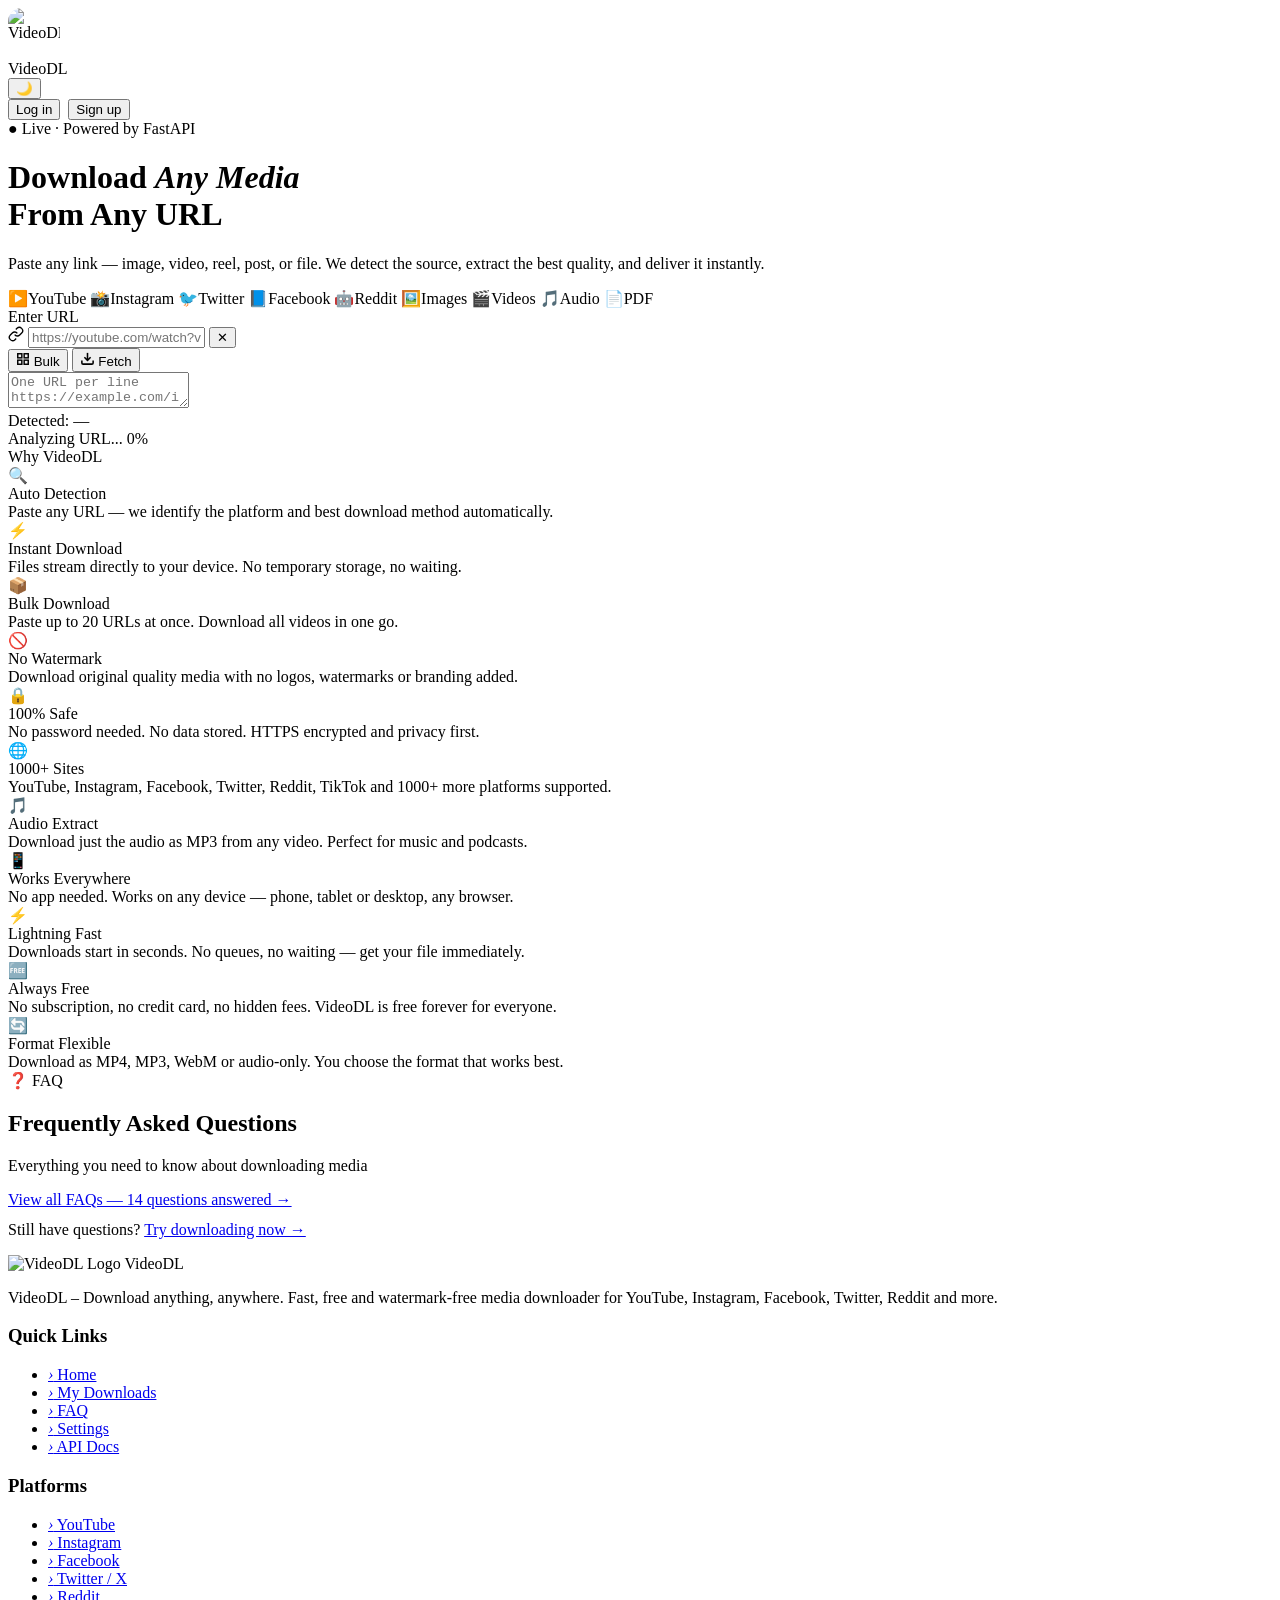
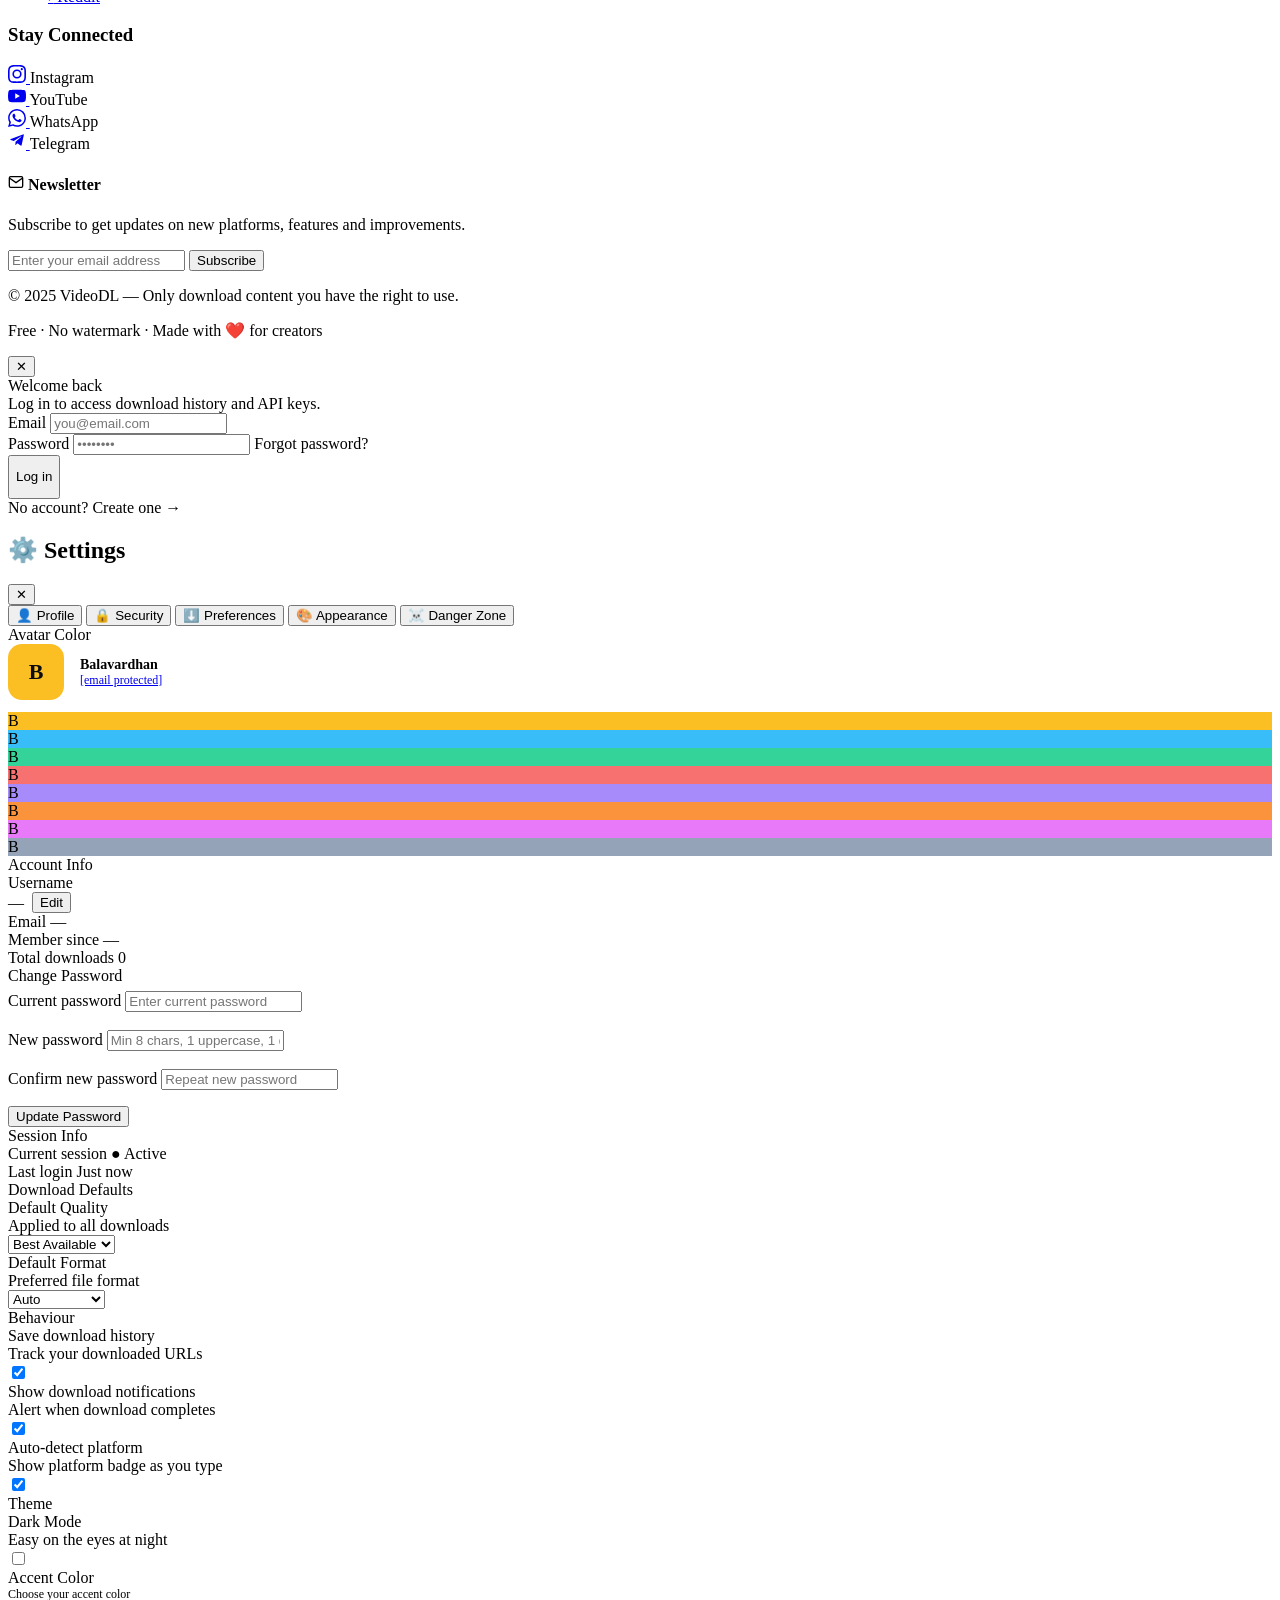
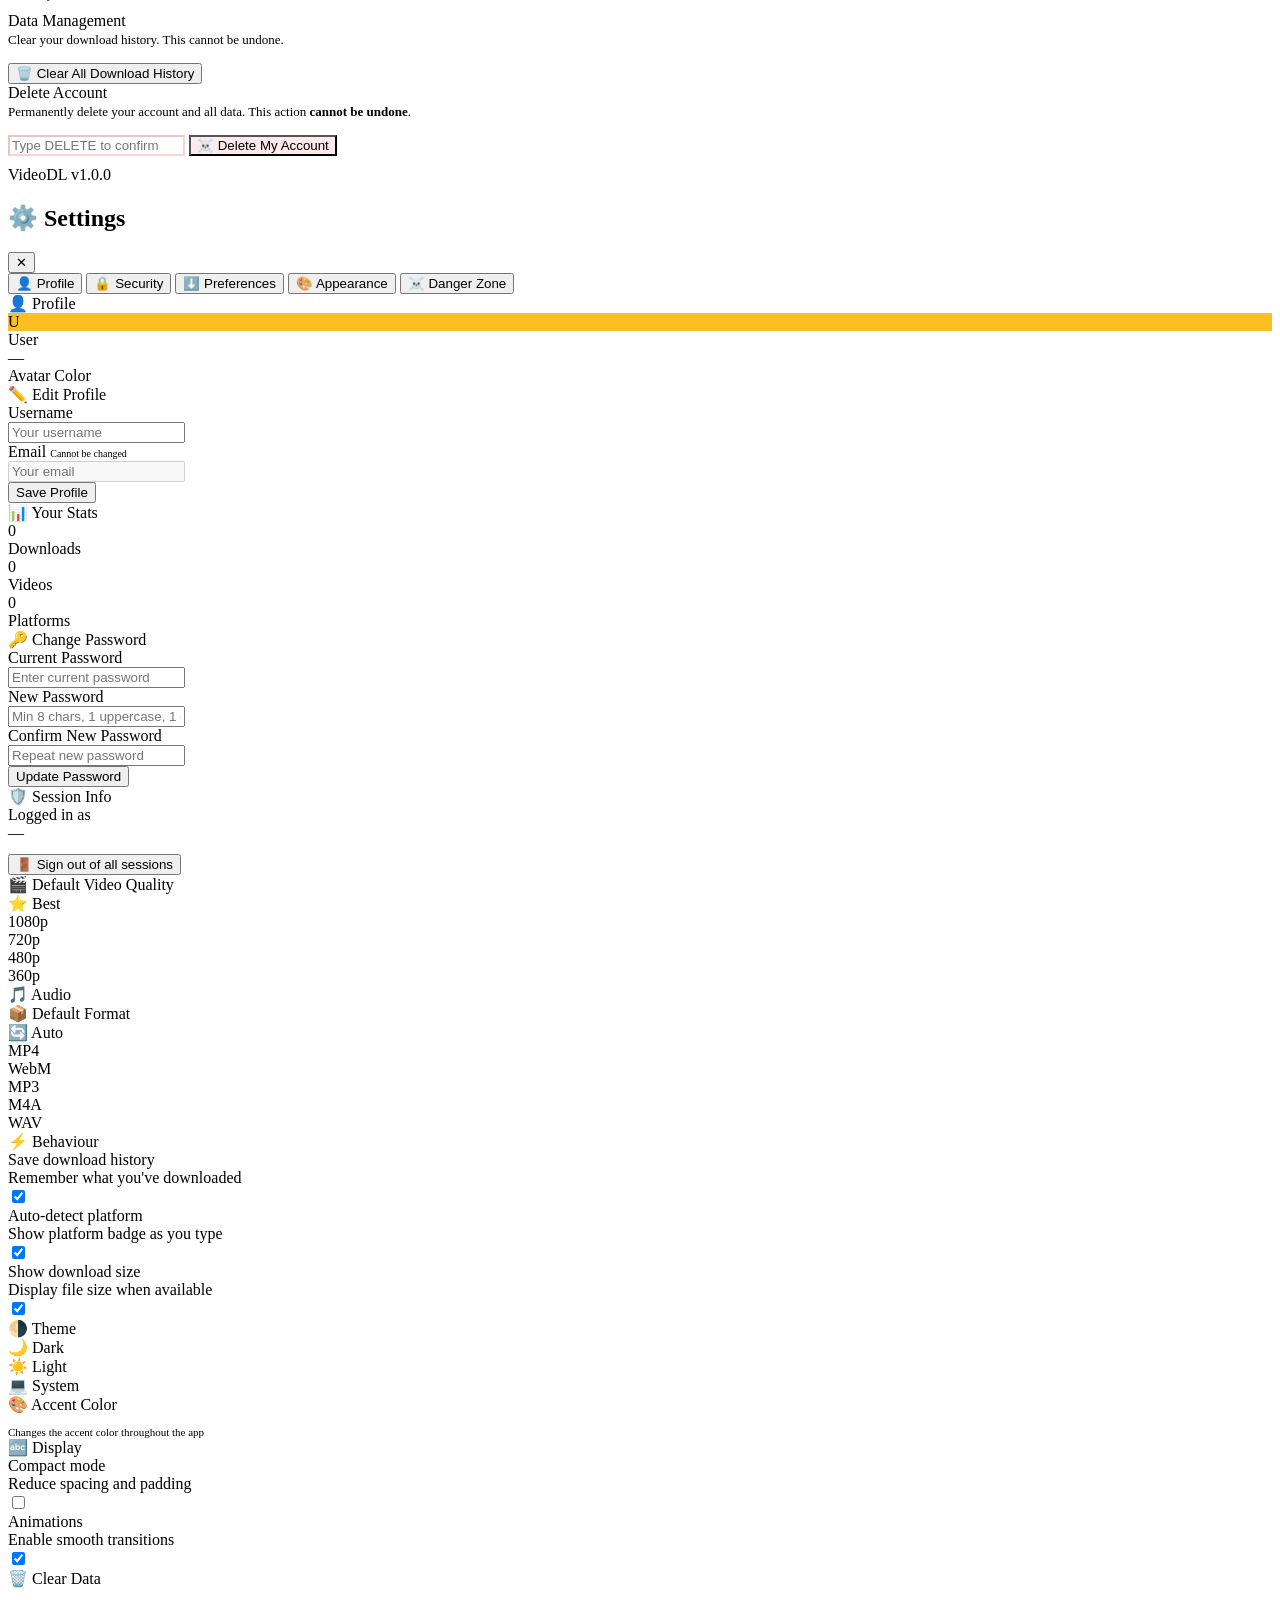
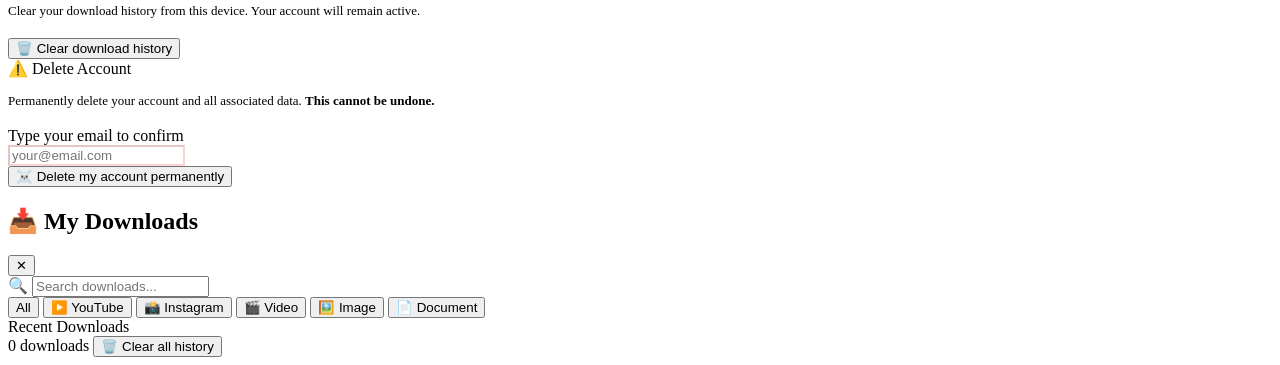
==== commit a7a091d2: "Update index.html" ====
--- a/frontend/templates/index.html
+++ b/frontend/templates/index.html
@@ -1,5 +1,4 @@
 <!DOCTYPE html>
-<html lang="en" data-them<!DOCTYPE html>
 <html lang="en" data-theme="dark">
 <head>
 <meta charset="UTF-8"/>
@@ -1019,1023 +1018,4 @@
 
 <script src="/static/app.js"></script>
 </body>
-</html>e="dark">
-<head>
-<meta charset="UTF-8"/>
-<meta name="viewport" content="width=device-width, initial-scale=1.0, maximum-scale=1.0"/>
-
-<!-- ── Primary SEO ── -->
-<title>VideoDL — Free Video Downloader | Instagram, YouTube, Facebook</title>
-<meta name="description" content="Paste any link to download Instagram Reels, YouTube videos, Facebook videos, images and PDFs. 100% free, no signup required to try. Fast online media downloader."/>
-<meta name="keywords" content="instagram downloader, instagram reel downloader, download instagram reels, instagram video downloader online, save instagram video, instagram reel download without watermark, download instagram post online free, instagram photo downloader online, save instagram reel to phone, how to download instagram reel without app, youtube downloader, video downloader online free, media downloader, social media downloader, online video downloader, download youtube video, facebook video downloader, reddit video downloader"/>
-<meta name="robots" content="index, follow, max-image-preview:large"/>
-<meta name="author" content="VideoDL"/>
-<link rel="canonical" href="https://videodl.onrender.com/"/>
-
-<!-- ── Open Graph (WhatsApp, Facebook, LinkedIn) ── -->
-<meta property="og:type"        content="website"/>
-<meta property="og:site_name"   content="VideoDL"/>
-<meta property="og:title"       content="VideoDL — Free Video Downloader | Instagram, YouTube, Facebook"/>
-<meta property="og:description" content="Download Instagram Reels, YouTube videos, Facebook videos, images and PDFs instantly. Free online media downloader — no app needed."/>
-<meta property="og:url"         content="https://videodl.onrender.com/"/>
-<meta property="og:image"       content="https://videodl.onrender.com/static/og-image.png"/>
-<meta property="og:image:width" content="1200"/>
-<meta property="og:image:height"content="630"/>
-<meta property="og:locale"      content="en_IN"/>
-
-<!-- ── Twitter Card ── -->
-<meta name="twitter:card"        content="summary_large_image"/>
-<meta name="twitter:title"       content="VideoDL — Free Video Downloader | Instagram, YouTube, Facebook"/>
-<meta name="twitter:description" content="Download Instagram Reels, YouTube videos, images and PDFs for free. Paste any URL and download instantly."/>
-<meta name="twitter:image"       content="https://videodl.onrender.com/static/og-image.png"/>
-
-<!-- ── PWA / Mobile ── -->
-<meta name="theme-color" content="#fbbf24"/>
-<meta name="mobile-web-app-capable" content="yes"/>
-<meta name="apple-mobile-web-app-capable" content="yes"/>
-<meta name="apple-mobile-web-app-title" content="VideoDL"/>
-<link rel="preconnect" href="https://fonts.googleapis.com"/>
-<link href="https://fonts.googleapis.com/css2?family=Cabinet+Grotesk:wght@400;500;700;800;900&family=JetBrains+Mono:wght@300;400;500&display=swap" rel="stylesheet"/>
-<link rel="stylesheet" href="/static/style.css"/>
-
-<!-- ── Structured Data for Google Rich Results ── -->
-<script type="application/ld+json">
-{
-  "@context": "https://schema.org",
-  "@type": "FAQPage",
-  "mainEntity": [
-    {
-      "@type": "Question",
-      "name": "How to download Instagram Reels for free?",
-      "acceptedAnswer": {"@type": "Answer", "text": "Step 1: Open Instagram and find the Reel. Step 2: Tap three dots and Copy Link. Step 3: Go to VideoDL and paste the link. Step 4: Click Fetch then Download MP4. Free, no watermark, no app needed."}
-    },
-    {
-      "@type": "Question",
-      "name": "How to download Instagram Reel on Android phone?",
-      "acceptedAnswer": {"@type": "Answer", "text": "Open Instagram, find the Reel, tap three dots, Copy Link. Open Chrome browser, go to VideoDL, paste link, click Fetch, click Download MP4. Works on Samsung, Redmi, Realme, OnePlus and all Android phones."}
-    },
-    {
-      "@type": "Question",
-      "name": "How to save Instagram video on iPhone?",
-      "acceptedAnswer": {"@type": "Answer", "text": "Open Instagram, find the video, tap three dots, Copy Link. Open Safari, go to VideoDL, paste link, click Fetch, click Download MP4. File saves to your iPhone Downloads folder."}
-    },
-    {
-      "@type": "Question",
-      "name": "Can I download Instagram Reels without watermark?",
-      "acceptedAnswer": {"@type": "Answer", "text": "Yes! VideoDL downloads Instagram Reels directly without adding any watermark. The video is the original quality with no logo or branding added."}
-    },
-    {
-      "@type": "Question",
-      "name": "Instagram Reel kaise download kare?",
-      "acceptedAnswer": {"@type": "Answer", "text": "Instagram app mein Reel dhundo, teen dots tap karo, Link Copy Karo. Browser mein VideoDL kholo, link paste karo, Fetch dabao, Download MP4 dabao. Bilkul free hai, koi app install nahi karna padega."}
-    },
-    {
-      "@type": "Question",
-      "name": "Is VideoDL safe to use?",
-      "acceptedAnswer": {"@type": "Answer", "text": "Yes, completely safe. We never ask for your Instagram or YouTube password, we don't store your downloaded files, no malware, HTTPS encrypted connections, and no spam."}
-    },
-    {
-      "@type": "Question",
-      "name": "What is the best free Instagram downloader in India?",
-      "acceptedAnswer": {"@type": "Answer", "text": "VideoDL is one of the best free Instagram downloaders in India. It is completely free, no watermark, no app needed, works on Jio and Airtel, supports YouTube and Facebook too, and is secure without requiring any password."}
-    },
-    {
-      "@type": "Question",
-      "name": "Why is my Instagram link not working?",
-      "acceptedAnswer": {"@type": "Answer", "text": "Check that the URL starts with https://www.instagram.com/, the account is not private, and your internet connection is working. Try copying the link again and refreshing the page."}
-    }
-  ]
-}
-</script>
-<script type="application/ld+json">
-{
-  "@context": "https://schema.org",
-  "@type": "WebApplication",
-  "name": "VideoDL",
-  "url": "https://videodl.onrender.com",
-  "description": "Free online media downloader. Download Instagram Reels, YouTube videos, Facebook videos, images and PDFs instantly.",
-  "applicationCategory": "UtilitiesApplication",
-  "operatingSystem": "Web Browser",
-  "offers": {"@type":"Offer","price":"0","priceCurrency":"INR"},
-  "featureList": ["Instagram Reel Downloader","YouTube Video Downloader","Facebook Video Downloader","Image Downloader","PDF Downloader"]
-}
-</script>
-</head>
-<body>
-<div class="grain"></div>
-<div class="bg-glow"></div>
-
-<div class="wrapper">
-
-  <!-- ── HEADER ── -->
-  <header>
-    <div class="logo">
-      <div class="logo-mark" style="background:none;box-shadow:none;animation:none;">
-        <img src="/static/videodl-logo.png" alt="VideoDL" width="52" height="52" style="border-radius:14px;display:block;"/>
-      </div>
-      <span class="logo-name">Video<span>DL</span></span>
-    </div>
-    <div class="header-actions">
-      <button class="theme-toggle" id="themeToggle" title="Toggle theme">🌙</button>
-      <div id="authButtons" style="display:flex;gap:8px;">
-        <button class="auth-btn" id="openLogin">Log in</button>
-        <button class="auth-btn primary" id="openRegister">Sign up</button>
-      </div>
-      <div class="user-menu" id="userMenu" style="display:none">
-        <button class="user-btn" id="userMenuBtn" onclick="toggleUserMenu()">
-          <div class="user-avatar" id="userAvatar">U</div>
-          <span id="userDisplayName">User</span>
-          <svg width="12" height="12" viewBox="0 0 12 12" fill="currentColor"><path d="M6 8L1 3h10z"/></svg>
-        </button>
-        <div class="user-dropdown" id="userDropdown">
-          <div class="user-info">
-            <div class="user-info-name" id="dropdownName">User</div>
-            <div class="user-info-email" id="dropdownEmail"></div>
-          </div>
-          <button class="dropdown-item" onclick="event.stopPropagation();window.location.href='/downloads'"><span>📥</span> Downloads</button>
-          <button class="dropdown-item" onclick="event.stopPropagation();window.location.href='/settings'"><span>⚙️</span> Settings</button>
-          <div class="dropdown-divider"></div>
-          <button class="dropdown-item danger" onclick="handleLogout()"><span>🚪</span> Sign out</button>
-        </div>
-      </div>
-    </div>
-  </header>
-
-  <!-- ── HERO ── -->
-  <div class="hero">
-    <div class="hero-eyebrow">● Live · Powered by FastAPI</div>
-    <h1>Download <em>Any Media</em><br>From Any URL</h1>
-    <p class="hero-sub">Paste any link — image, video, reel, post, or file. We detect the source, extract the best quality, and deliver it instantly.</p>
-    <div class="platform-pills" id="platformPills">
-      <span class="pill pill-yt"><span class="pill-icon">▶️</span><span class="pill-text">YouTube</span></span>
-      <span class="pill pill-ig"><span class="pill-icon">📸</span><span class="pill-text">Instagram</span></span>
-      
-      <span class="pill pill-tw"><span class="pill-icon">🐦</span><span class="pill-text">Twitter</span></span>
-      <span class="pill pill-fb"><span class="pill-icon">📘</span><span class="pill-text">Facebook</span></span>
-      
-      <span class="pill pill-rd"><span class="pill-icon">🤖</span><span class="pill-text">Reddit</span></span>
-      
-      <span class="pill pill-img"><span class="pill-icon">🖼️</span><span class="pill-text">Images</span></span>
-      <span class="pill pill-vid"><span class="pill-icon">🎬</span><span class="pill-text">Videos</span></span>
-      <span class="pill pill-aud"><span class="pill-icon">🎵</span><span class="pill-text">Audio</span></span>
-      <span class="pill pill-pdf"><span class="pill-icon">📄</span><span class="pill-text">PDF</span></span>
-    </div>
-  </div>
-
-  <!-- ── MAIN CARD ── -->
-  <div class="main-card" id="mainCard">
-    <div class="input-section">
-      <div class="input-label">Enter URL</div>
-      <div class="url-row">
-        <div class="url-wrap">
-          <svg class="url-icon" width="16" height="16" viewBox="0 0 24 24" fill="none" stroke="currentColor" stroke-width="2"><path d="M10 13a5 5 0 007.54.54l3-3a5 5 0 00-7.07-7.07l-1.72 1.71"/><path d="M14 11a5 5 0 00-7.54-.54l-3 3a5 5 0 007.07 7.07l1.71-1.71"/></svg>
-          <input class="url-input" id="urlInput" type="url" placeholder="https://youtube.com/watch?v=... or instagram.com/p/..." autocomplete="off" spellcheck="false"/>
-          <button class="clear-btn" id="clearBtn" title="Clear">✕</button>
-        </div>
-        <button class="toggle-bulk" id="toggleBulk" title="Switch to Bulk Mode">
-          <svg width="14" height="14" viewBox="0 0 24 24" fill="none" stroke="currentColor" stroke-width="2.5"><rect x="3" y="3" width="7" height="7"/><rect x="14" y="3" width="7" height="7"/><rect x="3" y="14" width="7" height="7"/><rect x="14" y="14" width="7" height="7"/></svg>
-          Bulk
-        </button>
-        <button class="dl-btn" id="analyzeBtn">
-          <svg width="15" height="15" viewBox="0 0 24 24" fill="none" stroke="currentColor" stroke-width="2.5"><path d="M21 15v4a2 2 0 01-2 2H5a2 2 0 01-2-2v-4"/><polyline points="7 10 12 15 17 10"/><line x1="12" y1="15" x2="12" y2="3"/></svg>
-          Fetch
-        </button>
-      </div>
-
-      <!-- Bulk mode -->
-      <div class="bulk-wrap" id="bulkWrap">
-        <textarea class="bulk-input" id="bulkInput" placeholder="One URL per line&#10;https://example.com/image1.jpg&#10;https://example.com/video.mp4&#10;https://youtube.com/watch?v=..."></textarea>
-      </div>
-
-      <!-- Detect bar -->
-      <div class="detect-bar" id="detectBar">
-        <div class="detect-dot"></div>
-        <span class="detect-text">Detected: <span class="detect-platform" id="detectPlatform">—</span></span>
-        <span style="font-size:11px;color:var(--text-3)" id="detectNote"></span>
-      </div>
-    </div>
-
-    <!-- Progress -->
-    <div class="progress-wrap" id="progressWrap">
-      <div class="progress-top">
-        <span class="progress-label" id="progressLabel">Analyzing URL...</span>
-        <span class="progress-pct" id="progressPct">0%</span>
-      </div>
-      <div class="progress-bar-bg"><div class="progress-bar-fill" id="progressFill"></div></div>
-      <div class="progress-sub" id="progressSub"></div>
-    </div>
-
-    <!-- Status -->
-    <div class="status-msg" id="statusMsg"></div>
-
-    <!-- Result -->
-    <div class="result-card" id="resultCard">
-      <div class="result-preview-wrap" id="resultPreview"></div>
-      <div class="result-body">
-        <div class="result-title" id="resultTitle"></div>
-        <div class="result-meta" id="resultMeta"></div>
-        <div class="result-actions" id="resultActions"></div>
-        <div class="options-list" id="optionsList"></div>
-      </div>
-    </div>
-  </div>
-
-  <!-- ── HISTORY ── -->
-  <div id="historySection" style="display:none;">
-    <div class="section-head">Recent Downloads</div>
-    <div class="history-list" id="historyList"></div>
-  </div>
-
-  <!-- ── FEATURES ── -->
-  <div class="section-head">Why VideoDL</div>
-  <div class="features">
-    <div class="feature"><div class="feature-icon">🔍</div><div class="feature-title">Auto Detection</div><div class="feature-text">Paste any URL — we identify the platform and best download method automatically.</div></div>
-    <div class="feature"><div class="feature-icon">⚡</div><div class="feature-title">Instant Download</div><div class="feature-text">Files stream directly to your device. No temporary storage, no waiting.</div></div>
-    <div class="feature"><div class="feature-icon">📦</div><div class="feature-title">Bulk Download</div><div class="feature-text">Paste up to 20 URLs at once. Download all videos in one go.</div></div>
-    <div class="feature"><div class="feature-icon">🚫</div><div class="feature-title">No Watermark</div><div class="feature-text">Download original quality media with no logos, watermarks or branding added.</div></div>
-    <div class="feature"><div class="feature-icon">🔒</div><div class="feature-title">100% Safe</div><div class="feature-text">No password needed. No data stored. HTTPS encrypted and privacy first.</div></div>
-    <div class="feature"><div class="feature-icon">🌐</div><div class="feature-title">1000+ Sites</div><div class="feature-text">YouTube, Instagram, Facebook, Twitter, Reddit, TikTok and 1000+ more platforms supported.</div></div>
-    <div class="feature"><div class="feature-icon">🎵</div><div class="feature-title">Audio Extract</div><div class="feature-text">Download just the audio as MP3 from any video. Perfect for music and podcasts.</div></div>
-    <div class="feature"><div class="feature-icon">📱</div><div class="feature-title">Works Everywhere</div><div class="feature-text">No app needed. Works on any device — phone, tablet or desktop, any browser.</div></div>
-    <div class="feature"><div class="feature-icon">⚡</div><div class="feature-title">Lightning Fast</div><div class="feature-text">Downloads start in seconds. No queues, no waiting — get your file immediately.</div></div>
-    <div class="feature"><div class="feature-icon">🆓</div><div class="feature-title">Always Free</div><div class="feature-text">No subscription, no credit card, no hidden fees. VideoDL is free forever for everyone.</div></div>
-    <div class="feature"><div class="feature-icon">🔄</div><div class="feature-title">Format Flexible</div><div class="feature-text">Download as MP4, MP3, WebM or audio-only. You choose the format that works best.</div></div>
-  </div>
-
-  <!-- ══════════════════════════════════════════════════════
-     FAQ SECTION
-══════════════════════════════════════════════════════ -->
-<section class="faq-section" id="faq">
-  <div class="faq-header">
-    <div class="faq-eyebrow">❓ FAQ</div>
-    <h2 class="faq-title">Frequently Asked Questions</h2>
-    <p class="faq-sub">Everything you need to know about downloading media</p>
-  </div>
-  <div class="faq-list" id="faqList"></div>
-  <div class="faq-cta">
-    <a href="/faq" class="faq-see-all">View all FAQs — 14 questions answered →</a>
-    <p style="margin-top:12px;">Still have questions? <a href="#" onclick="document.getElementById('urlInput').focus();window.scrollTo({top:0,behavior:'smooth'});return false;">Try downloading now →</a></p>
-  </div>
-</section>
-
-
-
-</div><!-- /wrapper -->
-
-<footer class="site-footer">
-  <div class="footer-container">
-
-    <div class="footer-top">
-
-      <!-- Col 1: About -->
-      <div class="footer-section footer-about">
-        <img src="/static/videodl-logo.png" alt="VideoDL Logo" class="footer-logo"/>
-        <span class="footer-brand-name">Video<span>DL</span></span>
-        <p>VideoDL – Download anything, anywhere. Fast, free and watermark-free media downloader for YouTube, Instagram, Facebook, Twitter, Reddit and more.</p>
-      </div>
-
-      <!-- Col 2: Quick Links -->
-      <div class="footer-section footer-links">
-        <h3>Quick Links</h3>
-        <ul>
-          <li><a href="/"><i>›</i> Home</a></li>
-          <li><a href="/downloads"><i>›</i> My Downloads</a></li>
-          <li><a href="/faq"><i>›</i> FAQ</a></li>
-          <li><a href="/settings"><i>›</i> Settings</a></li>
-          <li><a href="/api/docs"><i>›</i> API Docs</a></li>
-        </ul>
-      </div>
-
-      <!-- Col 3: Platforms -->
-      <div class="footer-section footer-links">
-        <h3>Platforms</h3>
-        <ul>
-          <li><a href="#"><i>›</i> YouTube</a></li>
-          <li><a href="#"><i>›</i> Instagram</a></li>
-          <li><a href="#"><i>›</i> Facebook</a></li>
-          <li><a href="#"><i>›</i> Twitter / X</a></li>
-          <li><a href="#"><i>›</i> Reddit</a></li>
-        </ul>
-      </div>
-
-      <!-- Col 4: Stay Connected -->
-      <div class="footer-section">
-        <h3>Stay Connected</h3>
-        <div class="social-links-grid">
-          <div class="social-item">
-            <a href="#" class="social-link instagram" aria-label="Instagram">
-              <svg width="18" height="18" viewBox="0 0 24 24" fill="currentColor"><path d="M12 2.163c3.204 0 3.584.012 4.85.07 3.252.148 4.771 1.691 4.919 4.919.058 1.265.069 1.645.069 4.849 0 3.205-.012 3.584-.069 4.849-.149 3.225-1.664 4.771-4.919 4.919-1.266.058-1.644.07-4.85.07-3.204 0-3.584-.012-4.849-.07-3.26-.149-4.771-1.699-4.919-4.92-.058-1.265-.07-1.644-.07-4.849 0-3.204.013-3.583.07-4.849.149-3.227 1.664-4.771 4.919-4.919 1.266-.057 1.645-.069 4.849-.069zM12 0C8.741 0 8.333.014 7.053.072 2.695.272.273 2.69.073 7.052.014 8.333 0 8.741 0 12c0 3.259.014 3.668.072 4.948.2 4.358 2.618 6.78 6.98 6.98C8.333 23.986 8.741 24 12 24c3.259 0 3.668-.014 4.948-.072 4.354-.2 6.782-2.618 6.979-6.98.059-1.28.073-1.689.073-4.948 0-3.259-.014-3.667-.072-4.947-.196-4.354-2.617-6.78-6.979-6.98C15.668.014 15.259 0 12 0zm0 5.838a6.162 6.162 0 100 12.324 6.162 6.162 0 000-12.324zM12 16a4 4 0 110-8 4 4 0 010 8zm6.406-11.845a1.44 1.44 0 100 2.881 1.44 1.44 0 000-2.881z"/></svg>
-            </a>
-            <span class="social-label">Instagram</span>
-          </div>
-          <div class="social-item">
-            <a href="#" class="social-link youtube" aria-label="YouTube">
-              <svg width="18" height="18" viewBox="0 0 24 24" fill="currentColor"><path d="M23.495 6.205a3.007 3.007 0 00-2.088-2.088c-1.87-.501-9.396-.501-9.396-.501s-7.507-.01-9.396.501A3.007 3.007 0 00.527 6.205a31.247 31.247 0 00-.522 5.805 31.247 31.247 0 00.522 5.783 3.007 3.007 0 002.088 2.088c1.868.502 9.396.502 9.396.502s7.506 0 9.396-.502a3.007 3.007 0 002.088-2.088 31.247 31.247 0 00.5-5.783 31.247 31.247 0 00-.5-5.805zM9.609 15.601V8.408l6.264 3.602z"/></svg>
-            </a>
-            <span class="social-label">YouTube</span>
-          </div>
-          <div class="social-item">
-            <a href="#" class="social-link whatsapp" aria-label="WhatsApp">
-              <svg width="18" height="18" viewBox="0 0 24 24" fill="currentColor"><path d="M17.472 14.382c-.297-.149-1.758-.867-2.03-.967-.273-.099-.471-.148-.67.15-.197.297-.767.966-.94 1.164-.173.199-.347.223-.644.075-.297-.15-1.255-.463-2.39-1.475-.883-.788-1.48-1.761-1.653-2.059-.173-.297-.018-.458.13-.606.134-.133.298-.347.446-.52.149-.174.198-.298.298-.497.099-.198.05-.371-.025-.52-.075-.149-.669-1.612-.916-2.207-.242-.579-.487-.5-.669-.51-.173-.008-.371-.01-.57-.01-.198 0-.52.074-.792.372-.272.297-1.04 1.016-1.04 2.479 0 1.462 1.065 2.875 1.213 3.074.149.198 2.096 3.2 5.077 4.487.709.306 1.262.489 1.694.625.712.227 1.36.195 1.871.118.571-.085 1.758-.719 2.006-1.413.248-.694.248-1.289.173-1.413-.074-.124-.272-.198-.57-.347m-5.421 7.403h-.004a9.87 9.87 0 01-5.031-1.378l-.361-.214-3.741.982.998-3.648-.235-.374a9.86 9.86 0 01-1.51-5.26c.001-5.45 4.436-9.884 9.888-9.884 2.64 0 5.122 1.03 6.988 2.898a9.825 9.825 0 012.893 6.994c-.003 5.45-4.437 9.884-9.885 9.884m8.413-18.297A11.815 11.815 0 0012.05 0C5.495 0 .16 5.335.157 11.892c0 2.096.547 4.142 1.588 5.945L.057 24l6.305-1.654a11.882 11.882 0 005.683 1.448h.005c6.554 0 11.89-5.335 11.893-11.893a11.821 11.821 0 00-3.48-8.413z"/></svg>
-            </a>
-            <span class="social-label">WhatsApp</span>
-          </div>
-          <div class="social-item">
-            <a href="#" class="social-link telegram" aria-label="Telegram">
-              <svg width="18" height="18" viewBox="0 0 24 24" fill="currentColor"><path d="M2.01 21L23 12 2.01 3 2 10l15 2-15 2z"/></svg>
-            </a>
-            <span class="social-label">Telegram</span>
-          </div>
-        </div>
-
-        <div class="newsletter">
-          <h4>
-            <svg width="16" height="16" viewBox="0 0 24 24" fill="none" stroke="currentColor" stroke-width="2"><path d="M4 4h16c1.1 0 2 .9 2 2v12c0 1.1-.9 2-2 2H4c-1.1 0-2-.9-2-2V6c0-1.1.9-2 2-2z"/><polyline points="22,6 12,13 2,6"/></svg>
-            Newsletter
-          </h4>
-          <p>Subscribe to get updates on new platforms, features and improvements.</p>
-          <div class="newsletter-form">
-            <input type="email" class="newsletter-input" placeholder="Enter your email address" id="footerEmailInput"/>
-            <button class="newsletter-btn" onclick="subscribeNewsletter(this)">Subscribe</button>
-          </div>
-        </div>
-      </div>
-
-    </div><!-- /footer-top -->
-
-    <!-- Bottom bar -->
-    <div class="footer-bottom">
-      <p>© 2025 VideoDL — Only download content you have the right to use.</p>
-      <p class="footer-credits">Free · No watermark · Made with <span style="color:#f5576c;animation:heartbeat 1.5s ease-in-out infinite;display:inline-block;">❤️</span> for creators</p>
-    </div>
-
-  </div><!-- /footer-container -->
-</footer>
-
-<!-- ── AUTH MODAL ── -->
-<div class="modal-overlay" id="authModal">
-  <div class="modal">
-    <button class="modal-close" id="closeModal">✕</button>
-    <div id="loginForm">
-      <div class="modal-title">Welcome back</div>
-      <div class="modal-sub">Log in to access download history and API keys.</div>
-      <div class="form-group">
-        <label class="form-label">Email</label>
-        <input class="form-input" id="loginEmail" type="email" placeholder="you@email.com"/>
-      </div>
-      <div class="form-group">
-        <label class="form-label">Password</label>
-        <input class="form-input" id="loginPassword" type="password" placeholder="••••••••"/>
-        <a class="forgot-link" onclick="showForgotForm()">Forgot password?</a>
-      </div>
-      <div class="modal-footer">
-        <button class="dl-btn" style="flex:1;justify-content:center;height:44px;" id="loginSubmit">Log in</button>
-      </div>
-      <div class="modal-switch">No account? <a id="switchToRegister">Create one →</a></div>
-    </div>
-
-    <!-- ── FORGOT PASSWORD STEP 1 — Enter Email ── -->
-    <div id="forgotForm" style="display:none;">
-      <a class="back-link" onclick="showLoginForm()">← Back to login</a>
-      <div class="modal-title">Forgot password?</div>
-      <div class="modal-sub">Enter your email and we'll send a reset code.</div>
-      <div class="form-group">
-        <label class="form-label">Email address</label>
-        <input class="form-input" id="forgotEmail" type="email" placeholder="you@email.com"/>
-      </div>
-      <div class="modal-footer">
-        <div id="forgotEmailError" style="font-size:12px;color:var(--red);margin-bottom:8px;display:none;padding:8px 12px;background:rgba(248,113,113,0.1);border-radius:8px;border:1px solid rgba(248,113,113,0.2);"></div>
-        <button class="dl-btn" style="flex:1;justify-content:center;height:44px;" id="forgotSubmit" onclick="sendResetCode()">Send reset code</button>
-      </div>
-      <div class="success-box" id="forgotSuccess">
-        ✅ Reset code sent! Check your email inbox.<br/>
-        <small style="color:var(--text-2)">Didn't receive it? Check spam folder.</small>
-      </div>
-    </div>
-
-    <!-- ── FORGOT PASSWORD STEP 2 — Enter OTP + New Password ── -->
-    <!-- Step 2: Enter OTP only -->
-    <div id="resetForm" style="display:none;">
-      <a class="back-link" onclick="showForgotForm()">← Back</a>
-      <div class="modal-title">Enter reset code</div>
-      <div class="modal-sub">We sent a 6-digit code to your email. Enter it below.</div>
-      <div class="otp-inputs">
-        <input class="otp-input" id="otp1" maxlength="1" oninput="otpMove(this,'otp2')"/>
-        <input class="otp-input" id="otp2" maxlength="1" oninput="otpMove(this,'otp3')" onkeydown="otpBack(event,'otp1')"/>
-        <input class="otp-input" id="otp3" maxlength="1" oninput="otpMove(this,'otp4')" onkeydown="otpBack(event,'otp2')"/>
-        <input class="otp-input" id="otp4" maxlength="1" oninput="otpMove(this,'otp5')" onkeydown="otpBack(event,'otp3')"/>
-        <input class="otp-input" id="otp5" maxlength="1" oninput="otpMove(this,'otp6')" onkeydown="otpBack(event,'otp4')"/>
-        <input class="otp-input" id="otp6" maxlength="1" onkeydown="otpBack(event,'otp5')" oninput="autoVerifyOtp()"/>
-      </div>
-      <div id="otpError" style="font-size:12px;color:var(--red);margin-top:8px;display:none;"></div>
-      <div class="modal-footer">
-        <button class="dl-btn" style="flex:1;justify-content:center;height:44px;" id="verifyOtpBtn" onclick="verifyOtp()">Verify code →</button>
-      </div>
-      <div style="text-align:center;margin-top:12px;">
-        <a style="font-size:12px;color:var(--text-3);cursor:pointer;" onclick="resendCode()">Didn't receive it? Resend code</a>
-      </div>
-    </div>
-
-    <!-- Step 3: New Password (shown after OTP verified) -->
-    <div id="newPasswordForm" style="display:none;">
-      <div style="display:flex;align-items:center;gap:8px;margin-bottom:16px;">
-        <div style="width:32px;height:32px;border-radius:50%;background:rgba(52,211,153,0.15);display:grid;place-items:center;font-size:16px;">✅</div>
-        <div>
-          <div style="font-size:13px;font-weight:700;color:var(--green);">Code verified!</div>
-          <div style="font-size:11px;color:var(--text-3);">Now set your new password</div>
-        </div>
-      </div>
-      <div class="modal-title">Set new password</div>
-      <div class="modal-sub">Choose a strong password for your account.</div>
-      <div class="form-group">
-        <label class="form-label">New password</label>
-        <input class="form-input" id="newPassword" type="password" placeholder="Min 8 chars, 1 uppercase, 1 digit" oninput="checkNewPasswordStrength(this.value)"/>
-        <div class="strength-bar"><div class="strength-fill" id="strengthFill"></div></div>
-        <div class="strength-text" id="strengthText"></div>
-      </div>
-      <div class="form-group">
-        <label class="form-label">Confirm new password</label>
-        <input class="form-input" id="confirmPassword" type="password" placeholder="Repeat your new password"/>
-      </div>
-      <div class="modal-footer">
-        <button class="dl-btn" style="flex:1;justify-content:center;height:44px;" onclick="resetPassword()">🔒 Reset password</button>
-      </div>
-    </div>
-    <div id="registerForm" style="display:none;">
-      <div class="modal-title">Create account</div>
-      <div class="modal-sub">Free — no credit card needed.</div>
-      <div class="form-group"><label class="form-label">Email</label><input class="form-input" id="regEmail" type="email" placeholder="you@email.com"/></div>
-      <div class="form-group">
-          <label class="form-label">Username</label>
-          <input class="form-input" id="regUsername" type="text" placeholder="john_doe (letters, numbers, dots, hyphens)"
-            oninput="validateUsernameField(this)"/>
-          <div id="usernameHint" style="font-size:11px;margin-top:5px;color:var(--text-3);">
-            Only letters, numbers, dots (.), hyphens (-), underscores (_). No spaces.
-          </div>
-        </div>
-      <div class="form-group"><label class="form-label">Password</label><input class="form-input" id="regPassword" type="password" placeholder="Min 8 chars, 1 uppercase, 1 digit"/></div>
-      <div class="modal-footer">
-        <button class="dl-btn" style="flex:1;justify-content:center;height:44px;" id="registerSubmit">Create account</button>
-      </div>
-      <div class="modal-switch">Already have one? <a id="switchToLogin">Log in →</a></div>
-    </div>
-  </div>
-
-
-<!-- ══════════════════════════════════════════════════════
-     SETTINGS PANEL
-══════════════════════════════════════════════════════ -->
-<div class="settings-overlay" id="settingsOverlay">
-  <div class="settings-panel" id="settingsPanel">
-
-    <!-- Head -->
-    <div class="settings-head">
-      <div class="settings-title-row">
-        <h2>⚙️ Settings</h2>
-        <button class="settings-close" onclick="event.stopPropagation();closeSettings()">✕</button>
-      </div>
-      <div class="settings-tabs">
-        <button class="settings-tab active" onclick="switchTab('profile',this)">👤 Profile</button>
-        <button class="settings-tab" onclick="switchTab('security',this)">🔒 Security</button>
-        <button class="settings-tab" onclick="switchTab('preferences',this)">⬇️ Preferences</button>
-        <button class="settings-tab" onclick="switchTab('appearance',this)">🎨 Appearance</button>
-        <button class="settings-tab" onclick="switchTab('danger',this)">☠️ Danger Zone</button>
-      </div>
-    </div>
-
-    <!-- Body -->
-    <div class="settings-body">
-
-      <!-- ── PROFILE TAB ── -->
-      <div class="settings-section active" id="tab-profile">
-        <!-- Avatar -->
-        <div class="settings-card">
-          <div class="settings-card-title">Avatar Color</div>
-          <div style="display:flex;align-items:center;gap:16px;margin-bottom:12px;">
-            <div id="previewAvatar" style="width:56px;height:56px;border-radius:14px;background:#fbbf24;display:grid;place-items:center;font-size:22px;font-weight:800;color:#0c0c0f;">B</div>
-            <div>
-              <div style="font-size:14px;font-weight:700;" id="previewName">Balavardhan</div>
-              <div style="font-size:12px;color:var(--text-2);" id="previewEmail"><a href="/cdn-cgi/l/email-protection" class="__cf_email__" data-cfemail="6c191f091e2c09010d0500420f0301">[email&#160;protected]</a></div>
-            </div>
-          </div>
-          <div class="avatar-grid" id="avatarColors">
-            <div class="avatar-color selected" style="background:#fbbf24" data-color="#fbbf24" onclick="selectAvatarColor(this)">B</div>
-            <div class="avatar-color" style="background:#38bdf8" data-color="#38bdf8" onclick="selectAvatarColor(this)">B</div>
-            <div class="avatar-color" style="background:#34d399" data-color="#34d399" onclick="selectAvatarColor(this)">B</div>
-            <div class="avatar-color" style="background:#f87171" data-color="#f87171" onclick="selectAvatarColor(this)">B</div>
-            <div class="avatar-color" style="background:#a78bfa" data-color="#a78bfa" onclick="selectAvatarColor(this)">B</div>
-            <div class="avatar-color" style="background:#fb923c" data-color="#fb923c" onclick="selectAvatarColor(this)">B</div>
-            <div class="avatar-color" style="background:#e879f9" data-color="#e879f9" onclick="selectAvatarColor(this)">B</div>
-            <div class="avatar-color" style="background:#94a3b8" data-color="#94a3b8" onclick="selectAvatarColor(this)">B</div>
-          </div>
-        </div>
-
-        <!-- Profile Info -->
-        <div class="settings-card">
-          <div class="settings-card-title">Account Info</div>
-          <div class="settings-row">
-            <span class="settings-label">Username</span>
-            <div style="display:flex;align-items:center;gap:8px;">
-              <span class="settings-value" id="displayUsername">—</span>
-              <button class="settings-edit-btn" onclick="toggleEditField('username')">Edit</button>
-            </div>
-          </div>
-          <div id="editUsername" style="display:none;">
-            <input class="settings-input" id="newUsername" placeholder="Enter new username"/>
-            <button class="settings-save-btn" onclick="saveUsername()">Save Username</button>
-          </div>
-          <div class="settings-row">
-            <span class="settings-label">Email</span>
-            <span class="settings-value" id="displayEmail">—</span>
-          </div>
-          <div class="settings-row">
-            <span class="settings-label">Member since</span>
-            <span class="settings-value" id="displayJoined">—</span>
-          </div>
-          <div class="settings-row">
-            <span class="settings-label">Total downloads</span>
-            <span class="settings-value" id="displayDownloads">0</span>
-          </div>
-        </div>
-      </div>
-
-      <!-- ── SECURITY TAB ── -->
-      <div class="settings-section" id="tab-security">
-        <div class="settings-card">
-          <div class="settings-card-title">Change Password</div>
-          <div class="form-group" style="margin-bottom:12px;">
-            <label class="form-label">Current password</label>
-            <input class="settings-input" id="currentPass" type="password" placeholder="Enter current password" style="margin-top:6px;"/>
-          </div>
-          <div class="form-group" style="margin-bottom:12px;">
-            <label class="form-label">New password</label>
-            <input class="settings-input" id="secNewPass" type="password" placeholder="Min 8 chars, 1 uppercase, 1 digit" style="margin-top:6px;" oninput="checkSecPasswordStrength(this.value)"/>
-            <div class="strength-bar" style="margin-top:6px;"><div class="strength-fill" id="secStrengthFill"></div></div>
-            <div class="strength-text" id="secStrengthText" style="margin-top:4px;font-size:11px;"></div>
-          </div>
-          <div class="form-group">
-            <label class="form-label">Confirm new password</label>
-            <input class="settings-input" id="secConfirmPass" type="password" placeholder="Repeat new password" style="margin-top:6px;"/>
-          </div>
-          <button class="settings-save-btn" onclick="changePassword()" style="margin-top:16px;">Update Password</button>
-        </div>
-
-        <div class="settings-card">
-          <div class="settings-card-title">Session Info</div>
-          <div class="settings-row">
-            <span class="settings-label">Current session</span>
-            <span class="settings-value" style="color:var(--green);">● Active</span>
-          </div>
-          <div class="settings-row">
-            <span class="settings-label">Last login</span>
-            <span class="settings-value" id="lastLogin">Just now</span>
-          </div>
-        </div>
-      </div>
-
-      <!-- ── PREFERENCES TAB ── -->
-      <div class="settings-section" id="tab-preferences">
-        <div class="settings-card">
-          <div class="settings-card-title">Download Defaults</div>
-          <div class="select-row">
-            <div>
-              <div class="toggle-label">Default Quality</div>
-              <div class="toggle-sub">Applied to all downloads</div>
-            </div>
-            <select class="settings-select" id="prefQuality" onchange="savePref('quality',this.value)">
-              <option value="best">Best Available</option>
-              <option value="1080p">1080p HD</option>
-              <option value="720p">720p HD</option>
-              <option value="480p">480p SD</option>
-              <option value="360p">360p</option>
-            </select>
-          </div>
-          <div class="select-row">
-            <div>
-              <div class="toggle-label">Default Format</div>
-              <div class="toggle-sub">Preferred file format</div>
-            </div>
-            <select class="settings-select" id="prefFormat" onchange="savePref('format',this.value)">
-              <option value="auto">Auto</option>
-              <option value="mp4">MP4</option>
-              <option value="webm">WebM</option>
-              <option value="mp3">MP3 (Audio)</option>
-            </select>
-          </div>
-        </div>
-
-        <div class="settings-card">
-          <div class="settings-card-title">Behaviour</div>
-          <div class="toggle-row">
-            <div class="toggle-info">
-              <div class="toggle-label">Save download history</div>
-              <div class="toggle-sub">Track your downloaded URLs</div>
-            </div>
-            <label class="toggle">
-              <input type="checkbox" id="prefHistory" checked onchange="savePref('history',this.checked)"/>
-              <span class="toggle-slider"></span>
-            </label>
-          </div>
-          <div class="toggle-row">
-            <div class="toggle-info">
-              <div class="toggle-label">Show download notifications</div>
-              <div class="toggle-sub">Alert when download completes</div>
-            </div>
-            <label class="toggle">
-              <input type="checkbox" id="prefNotify" checked onchange="savePref('notify',this.checked)"/>
-              <span class="toggle-slider"></span>
-            </label>
-          </div>
-          <div class="toggle-row">
-            <div class="toggle-info">
-              <div class="toggle-label">Auto-detect platform</div>
-              <div class="toggle-sub">Show platform badge as you type</div>
-            </div>
-            <label class="toggle">
-              <input type="checkbox" id="prefAutoDetect" checked onchange="savePref('autoDetect',this.checked)"/>
-              <span class="toggle-slider"></span>
-            </label>
-          </div>
-        </div>
-      </div>
-
-      <!-- ── APPEARANCE TAB ── -->
-      <div class="settings-section" id="tab-appearance">
-        <div class="settings-card">
-          <div class="settings-card-title">Theme</div>
-          <div class="toggle-row">
-            <div class="toggle-info">
-              <div class="toggle-label">Dark Mode</div>
-              <div class="toggle-sub">Easy on the eyes at night</div>
-            </div>
-            <label class="toggle">
-              <input type="checkbox" id="appearTheme" onchange="toggleThemeFromSettings(this.checked)"/>
-              <span class="toggle-slider"></span>
-            </label>
-          </div>
-        </div>
-
-        <div class="settings-card">
-          <div class="settings-card-title">Accent Color</div>
-          <div style="font-size:12px;color:var(--text-2);margin-bottom:10px;">Choose your accent color</div>
-          <div class="accent-colors" id="accentColors">
-            <div class="accent-dot selected" style="background:#fbbf24" data-accent="amber" onclick="setAccent(this,'#fbbf24','#f59e0b')"></div>
-            <div class="accent-dot" style="background:#38bdf8" data-accent="blue" onclick="setAccent(this,'#38bdf8','#0ea5e9')"></div>
-            <div class="accent-dot" style="background:#34d399" data-accent="green" onclick="setAccent(this,'#34d399','#10b981')"></div>
-            <div class="accent-dot" style="background:#a78bfa" data-accent="purple" onclick="setAccent(this,'#a78bfa','#8b5cf6')"></div>
-            <div class="accent-dot" style="background:#fb923c" data-accent="orange" onclick="setAccent(this,'#fb923c','#f97316')"></div>
-            <div class="accent-dot" style="background:#f472b6" data-accent="pink" onclick="setAccent(this,'#f472b6','#ec4899')"></div>
-          </div>
-        </div>
-      </div>
-
-      <!-- ── DANGER ZONE TAB ── -->
-      <div class="settings-section" id="tab-danger">
-        <div class="settings-card">
-          <div class="settings-card-title">Data Management</div>
-          <div style="font-size:13px;color:var(--text-2);margin-bottom:12px;line-height:1.6;">
-            Clear your download history. This cannot be undone.
-          </div>
-          <button class="danger-btn" onclick="clearHistoryFromSettings()">
-            🗑️ Clear All Download History
-          </button>
-        </div>
-
-        <div class="settings-card" style="border-color:rgba(248,113,113,0.2);">
-          <div class="settings-card-title" style="color:var(--red);">Delete Account</div>
-          <div style="font-size:13px;color:var(--text-2);margin-bottom:12px;line-height:1.6;">
-            Permanently delete your account and all data. This action <strong style="color:var(--red);">cannot be undone</strong>.
-          </div>
-          <input class="settings-input" id="deleteConfirmInput" placeholder="Type DELETE to confirm" style="margin-bottom:10px;border-color:rgba(248,113,113,0.3);"/>
-          <button class="danger-btn" onclick="deleteAccount()" style="background:rgba(248,113,113,0.15);">
-            ☠️ Delete My Account
-          </button>
-        </div>
-      </div>
-
-    </div><!-- end body -->
-
-    <div class="settings-foot">
-      <span class="settings-version">VideoDL v1.0.0</span>
-    </div>
-
-  </div><!-- end panel -->
-</div><!-- end overlay -->
-
-
-<!-- ══════════════════════════════════════════════════════
-     SETTINGS PANEL
-══════════════════════════════════════════════════════ -->
-<div class="settings-overlay" id="settingsOverlay">
-  <div class="settings-panel" id="settingsPanel">
-
-    <!-- Head -->
-    <div class="settings-head">
-      <div class="settings-head-top">
-        <h2>⚙️ Settings</h2>
-        <button class="settings-close" onclick="event.stopPropagation();closeSettings()">✕</button>
-      </div>
-      <div class="settings-tabs">
-        <button class="settings-tab active" onclick="switchTab('profile',this)">👤 Profile</button>
-        <button class="settings-tab" onclick="switchTab('security',this)">🔒 Security</button>
-        <button class="settings-tab" onclick="switchTab('preferences',this)">⬇️ Preferences</button>
-        <button class="settings-tab" onclick="switchTab('appearance',this)">🎨 Appearance</button>
-        <button class="settings-tab" onclick="switchTab('danger',this)">☠️ Danger Zone</button>
-      </div>
-    </div>
-
-    <!-- Body -->
-    <div class="settings-body">
-
-      <!-- ── TAB: PROFILE ── -->
-      <div class="settings-tab-content active" id="tab-profile">
-
-        <!-- Avatar + Name -->
-        <div class="settings-card">
-          <div class="settings-card-title"><span>👤</span> Profile</div>
-          <div class="avatar-section">
-            <div class="avatar-big" id="settingsAvatar" style="background:#fbbf24;">U</div>
-            <div class="avatar-info">
-              <div class="avatar-name" id="settingsName">User</div>
-              <div class="avatar-email" id="settingsEmail">—</div>
-              <div class="avatar-since" id="settingsSince"></div>
-            </div>
-          </div>
-          <div class="settings-label">Avatar Color</div>
-          <div class="color-picker" id="colorPicker">
-            <div class="color-dot selected" style="background:#fbbf24" data-color="#fbbf24" onclick="setAvatarColor('#fbbf24',this)"></div>
-            <div class="color-dot" style="background:#38bdf8" data-color="#38bdf8" onclick="setAvatarColor('#38bdf8',this)"></div>
-            <div class="color-dot" style="background:#34d399" data-color="#34d399" onclick="setAvatarColor('#34d399',this)"></div>
-            <div class="color-dot" style="background:#f87171" data-color="#f87171" onclick="setAvatarColor('#f87171',this)"></div>
-            <div class="color-dot" style="background:#a78bfa" data-color="#a78bfa" onclick="setAvatarColor('#a78bfa',this)"></div>
-            <div class="color-dot" style="background:#fb923c" data-color="#fb923c" onclick="setAvatarColor('#fb923c',this)"></div>
-            <div class="color-dot" style="background:#e879f9" data-color="#e879f9" onclick="setAvatarColor('#e879f9',this)"></div>
-            <div class="color-dot" style="background:#94a3b8" data-color="#94a3b8" onclick="setAvatarColor('#94a3b8',this)"></div>
-          </div>
-        </div>
-
-        <!-- Edit Profile -->
-        <div class="settings-card">
-          <div class="settings-card-title"><span>✏️</span> Edit Profile</div>
-          <div class="settings-field">
-            <div class="settings-label">Username</div>
-            <input class="settings-input" id="editUsername" placeholder="Your username"/>
-          </div>
-          <div class="settings-field">
-            <div class="settings-label">Email <span style="color:var(--text-3);font-size:10px;text-transform:none;">Cannot be changed</span></div>
-            <input class="settings-input" id="editEmail" placeholder="Your email" disabled/>
-          </div>
-          <button class="settings-save-btn" onclick="saveProfile()">Save Profile</button>
-        </div>
-
-        <!-- Stats -->
-        <div class="settings-card">
-          <div class="settings-card-title"><span>📊</span> Your Stats</div>
-          <div class="stat-chips">
-            <div class="stat-chip">
-              <div class="stat-chip-num" id="statTotal">0</div>
-              <div class="stat-chip-label">Downloads</div>
-            </div>
-            <div class="stat-chip">
-              <div class="stat-chip-num" id="statVideos">0</div>
-              <div class="stat-chip-label">Videos</div>
-            </div>
-            <div class="stat-chip">
-              <div class="stat-chip-num" id="statPlatforms">0</div>
-              <div class="stat-chip-label">Platforms</div>
-            </div>
-          </div>
-        </div>
-
-      </div>
-
-      <!-- ── TAB: SECURITY ── -->
-      <div class="settings-tab-content" id="tab-security">
-
-        <div class="settings-card">
-          <div class="settings-card-title"><span>🔑</span> Change Password</div>
-          <div class="settings-field">
-            <div class="settings-label">Current Password</div>
-            <input class="settings-input" id="currentPw" type="password" placeholder="Enter current password"/>
-          </div>
-          <div class="settings-field">
-            <div class="settings-label">New Password</div>
-            <input class="settings-input" id="newPw" type="password" placeholder="Min 8 chars, 1 uppercase, 1 digit" oninput="settingsPwStrength(this.value)"/>
-            <div class="pw-strength-bar"><div class="pw-strength-fill" id="settingsPwFill"></div></div>
-            <div class="pw-strength-text" id="settingsPwText"></div>
-          </div>
-          <div class="settings-field">
-            <div class="settings-label">Confirm New Password</div>
-            <input class="settings-input" id="confirmPw" type="password" placeholder="Repeat new password"/>
-          </div>
-          <button class="settings-save-btn" onclick="changePassword()">Update Password</button>
-        </div>
-
-        <div class="settings-card">
-          <div class="settings-card-title"><span>🛡️</span> Session Info</div>
-          <div class="toggle-row" style="border:none;padding:0;">
-            <div class="toggle-info">
-              <div class="toggle-title">Logged in as</div>
-              <div class="toggle-sub" id="sessionEmail">—</div>
-            </div>
-          </div>
-          <div style="margin-top:12px;">
-            <button class="danger-btn" style="margin-bottom:0;" onclick="handleLogout();closeSettings();">
-              🚪 Sign out of all sessions
-            </button>
-          </div>
-        </div>
-
-      </div>
-
-      <!-- ── TAB: PREFERENCES ── -->
-      <div class="settings-tab-content" id="tab-preferences">
-
-        <div class="settings-card">
-          <div class="settings-card-title"><span>🎬</span> Default Video Quality</div>
-          <div class="option-grid" id="qualityOptions">
-            <div class="option-chip selected" data-val="best" onclick="selectOption('quality','best',this)">⭐ Best</div>
-            <div class="option-chip" data-val="1080p" onclick="selectOption('quality','1080p',this)">1080p</div>
-            <div class="option-chip" data-val="720p" onclick="selectOption('quality','720p',this)">720p</div>
-            <div class="option-chip" data-val="480p" onclick="selectOption('quality','480p',this)">480p</div>
-            <div class="option-chip" data-val="360p" onclick="selectOption('quality','360p',this)">360p</div>
-            <div class="option-chip" data-val="audio" onclick="selectOption('quality','audio',this)">🎵 Audio</div>
-          </div>
-        </div>
-
-        <div class="settings-card">
-          <div class="settings-card-title"><span>📦</span> Default Format</div>
-          <div class="option-grid" id="formatOptions">
-            <div class="option-chip selected" data-val="auto" onclick="selectOption('format','auto',this)">🔄 Auto</div>
-            <div class="option-chip" data-val="mp4" onclick="selectOption('format','mp4',this)">MP4</div>
-            <div class="option-chip" data-val="webm" onclick="selectOption('format','webm',this)">WebM</div>
-            <div class="option-chip" data-val="mp3" onclick="selectOption('format','mp3',this)">MP3</div>
-            <div class="option-chip" data-val="m4a" onclick="selectOption('format','m4a',this)">M4A</div>
-            <div class="option-chip" data-val="wav" onclick="selectOption('format','wav',this)">WAV</div>
-          </div>
-        </div>
-
-        <div class="settings-card">
-          <div class="settings-card-title"><span>⚡</span> Behaviour</div>
-          <div class="toggle-row">
-            <div class="toggle-info">
-              <div class="toggle-title">Save download history</div>
-              <div class="toggle-sub">Remember what you've downloaded</div>
-            </div>
-            <label class="toggle">
-              <input type="checkbox" id="toggleHistory" checked onchange="savePrefs()"/>
-              <span class="toggle-slider"></span>
-            </label>
-          </div>
-          <div class="toggle-row">
-            <div class="toggle-info">
-              <div class="toggle-title">Auto-detect platform</div>
-              <div class="toggle-sub">Show platform badge as you type</div>
-            </div>
-            <label class="toggle">
-              <input type="checkbox" id="toggleDetect" checked onchange="savePrefs()"/>
-              <span class="toggle-slider"></span>
-            </label>
-          </div>
-          <div class="toggle-row">
-            <div class="toggle-info">
-              <div class="toggle-title">Show download size</div>
-              <div class="toggle-sub">Display file size when available</div>
-            </div>
-            <label class="toggle">
-              <input type="checkbox" id="toggleSize" checked onchange="savePrefs()"/>
-              <span class="toggle-slider"></span>
-            </label>
-          </div>
-        </div>
-
-      </div>
-
-      <!-- ── TAB: APPEARANCE ── -->
-      <div class="settings-tab-content" id="tab-appearance">
-
-        <div class="settings-card">
-          <div class="settings-card-title"><span>🌗</span> Theme</div>
-          <div class="option-grid" style="grid-template-columns:repeat(3,1fr);">
-            <div class="option-chip" id="themeDark" onclick="setThemeMode('dark',this)">🌙 Dark</div>
-            <div class="option-chip" id="themeLight" onclick="setThemeMode('light',this)">☀️ Light</div>
-            <div class="option-chip" id="themeSystem" onclick="setThemeMode('system',this)">💻 System</div>
-          </div>
-        </div>
-
-        <div class="settings-card">
-          <div class="settings-card-title"><span>🎨</span> Accent Color</div>
-          <div class="accent-grid">
-            <div class="accent-chip selected" style="background:#fbbf24" data-accent="#fbbf24" onclick="setAccentColor('#fbbf24',this)"></div>
-            <div class="accent-chip" style="background:#38bdf8" data-accent="#38bdf8" onclick="setAccentColor('#38bdf8',this)"></div>
-            <div class="accent-chip" style="background:#34d399" data-accent="#34d399" onclick="setAccentColor('#34d399',this)"></div>
-            <div class="accent-chip" style="background:#f87171" data-accent="#f87171" onclick="setAccentColor('#f87171',this)"></div>
-            <div class="accent-chip" style="background:#a78bfa" data-accent="#a78bfa" onclick="setAccentColor('#a78bfa',this)"></div>
-            <div class="accent-chip" style="background:#fb923c" data-accent="#fb923c" onclick="setAccentColor('#fb923c',this)"></div>
-          </div>
-          <div style="margin-top:12px;font-size:11px;color:var(--text-3);">Changes the accent color throughout the app</div>
-        </div>
-
-        <div class="settings-card">
-          <div class="settings-card-title"><span>🔤</span> Display</div>
-          <div class="toggle-row">
-            <div class="toggle-info">
-              <div class="toggle-title">Compact mode</div>
-              <div class="toggle-sub">Reduce spacing and padding</div>
-            </div>
-            <label class="toggle">
-              <input type="checkbox" id="toggleCompact" onchange="applyCompact(this.checked)"/>
-              <span class="toggle-slider"></span>
-            </label>
-          </div>
-          <div class="toggle-row">
-            <div class="toggle-info">
-              <div class="toggle-title">Animations</div>
-              <div class="toggle-sub">Enable smooth transitions</div>
-            </div>
-            <label class="toggle">
-              <input type="checkbox" id="toggleAnimations" checked onchange="applyAnimations(this.checked)"/>
-              <span class="toggle-slider"></span>
-            </label>
-          </div>
-        </div>
-
-      </div>
-
-      <!-- ── TAB: DANGER ZONE ── -->
-      <div class="settings-tab-content" id="tab-danger">
-
-        <div class="settings-card">
-          <div class="settings-card-title"><span>🗑️</span> Clear Data</div>
-          <p style="font-size:13px;color:var(--text-2);margin-bottom:16px;line-height:1.6;">
-            Clear your download history from this device. Your account will remain active.
-          </p>
-          <button class="danger-btn" onclick="clearHistoryFromSettings()">
-            🗑️ Clear download history
-          </button>
-        </div>
-
-        <div class="settings-card" style="border-color:rgba(248,113,113,0.3);">
-          <div class="settings-card-title" style="color:var(--red);"><span>⚠️</span> Delete Account</div>
-          <p style="font-size:13px;color:var(--text-2);margin-bottom:16px;line-height:1.6;">
-            Permanently delete your account and all associated data. <strong style="color:var(--red);">This cannot be undone.</strong>
-          </p>
-          <div class="settings-field">
-            <div class="settings-label">Type your email to confirm</div>
-            <input class="settings-input" id="deleteConfirmEmail" placeholder="your@email.com" style="border-color:rgba(248,113,113,0.3);"/>
-          </div>
-          <button class="danger-btn" id="deleteAccountBtn" onclick="deleteAccount()">
-            ☠️ Delete my account permanently
-          </button>
-        </div>
-
-      </div>
-
-    </div><!-- end settings-body -->
-
-  </div><!-- end settings-panel -->
-</div><!-- end settings-overlay -->
-
-<!-- ══════════════════════════════════════════════════════
-     DOWNLOADS PANEL
-══════════════════════════════════════════════════════ -->
-<div class="dl-panel-overlay" id="dlPanelOverlay">
-  <div class="dl-panel" id="dlPanel">
-    <div class="dl-panel-head">
-      <div class="dl-panel-title">
-        <h2>📥 My Downloads</h2>
-        <button class="dl-panel-close" onclick="event.stopPropagation();closeDlPanelBtn()">✕</button>
-      </div>
-      <div class="dl-search">
-        <span class="dl-search-icon">🔍</span>
-        <input class="dl-search-input" id="dlSearchInput" placeholder="Search downloads..." oninput="filterDownloads()"/>
-      </div>
-      <div class="dl-filters" id="dlFilters">
-        <button class="dl-filter-btn active" data-filter="all" onclick="event.stopPropagation();setDlFilter('all',this)">All</button>
-        <button class="dl-filter-btn" data-filter="youtube" onclick="setDlFilter('youtube',this)">▶️ YouTube</button>
-        <button class="dl-filter-btn" data-filter="instagram" onclick="setDlFilter('instagram',this)">📸 Instagram</button>
-  
-        <button class="dl-filter-btn" data-filter="video" onclick="setDlFilter('video',this)">🎬 Video</button>
-        <button class="dl-filter-btn" data-filter="image" onclick="setDlFilter('image',this)">🖼️ Image</button>
-        <button class="dl-filter-btn" data-filter="document" onclick="setDlFilter('document',this)">📄 Document</button>
-      </div>
-    </div>
-    <div class="dl-panel-body" id="dlPanelBody">
-      <!-- Stats -->
-      <div class="dl-stats" id="dlStats"></div>
-      <!-- List -->
-      <div class="dl-section-title" id="dlSectionTitle">Recent Downloads</div>
-      <div id="dlItemsList"></div>
-    </div>
-    <div class="dl-panel-foot">
-      <span class="dl-count-text" id="dlCountText">0 downloads</span>
-      <button class="dl-clear-btn" onclick="clearAllDownloads()">🗑️ Clear all history</button>
-    </div>
-  </div>
-</div>
-
-</div>
-
-<script src="/static/app.js"></script>
-</body>
 </html>
